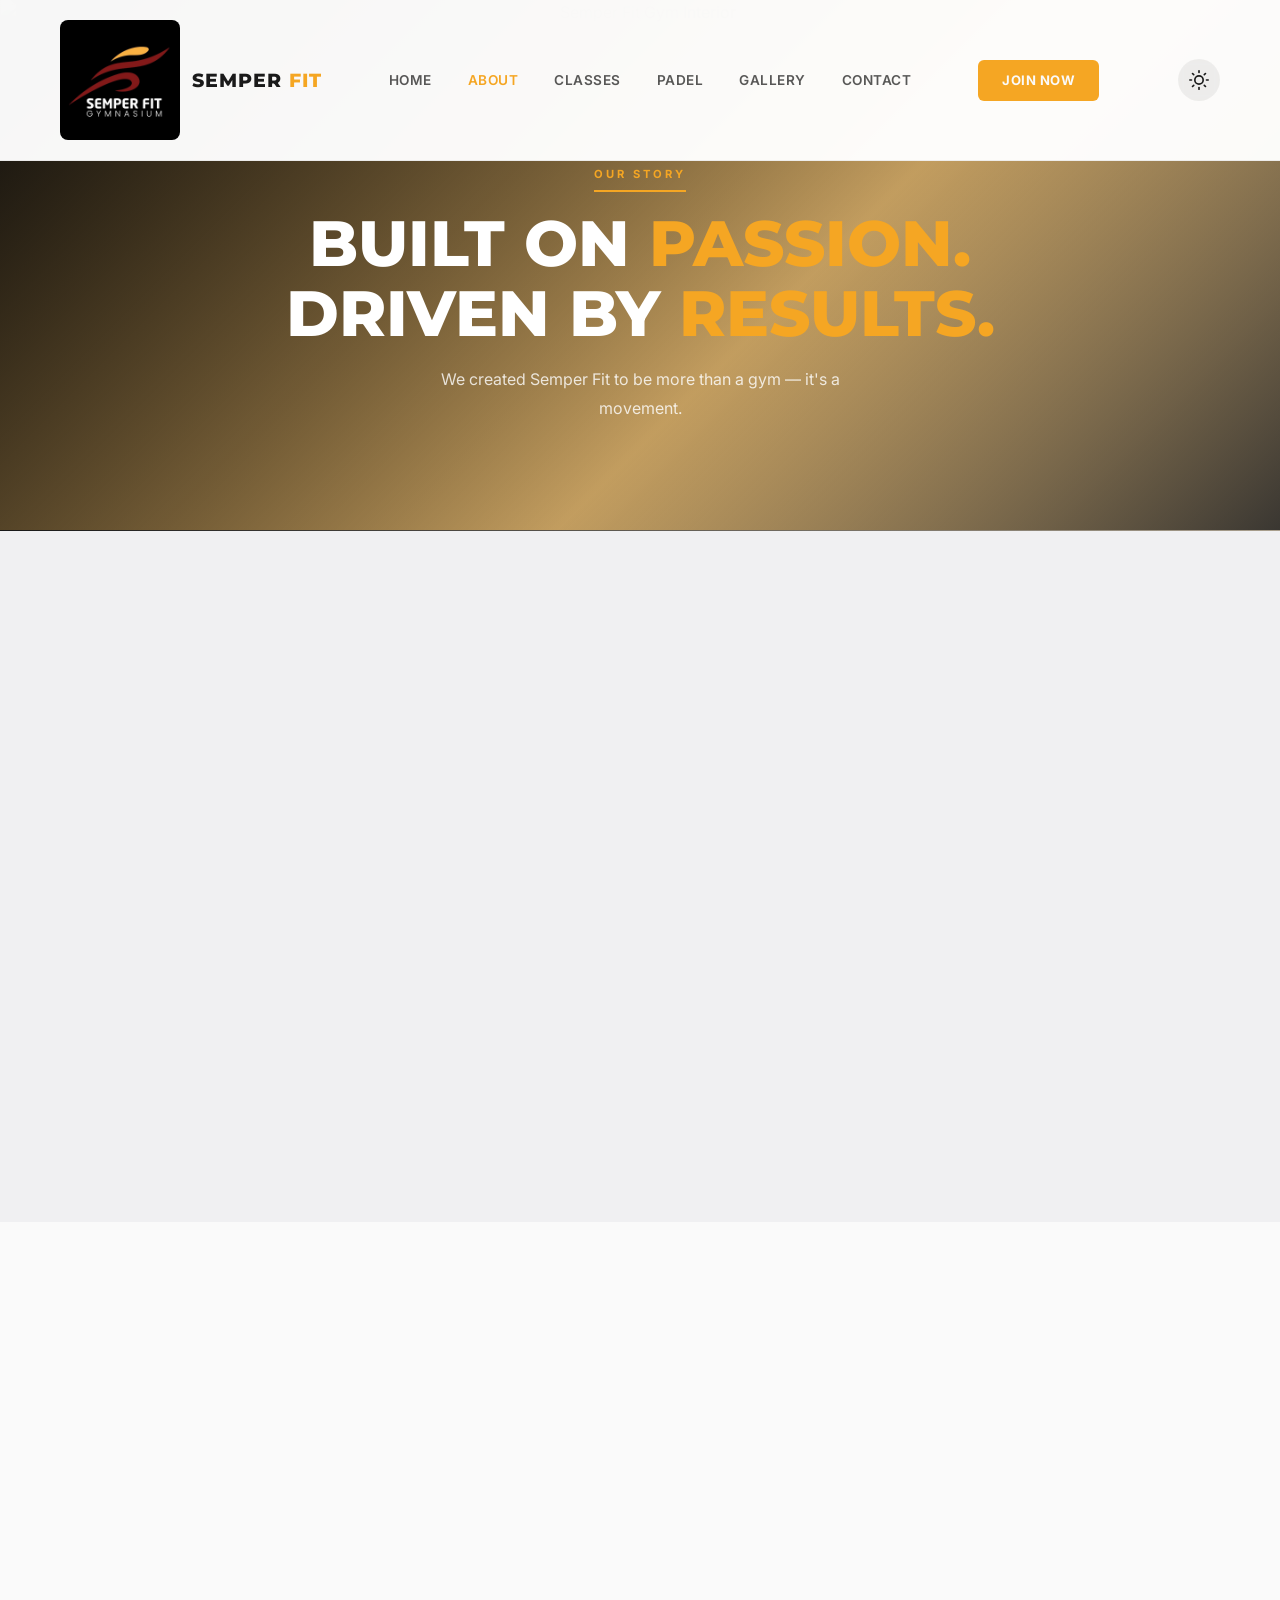
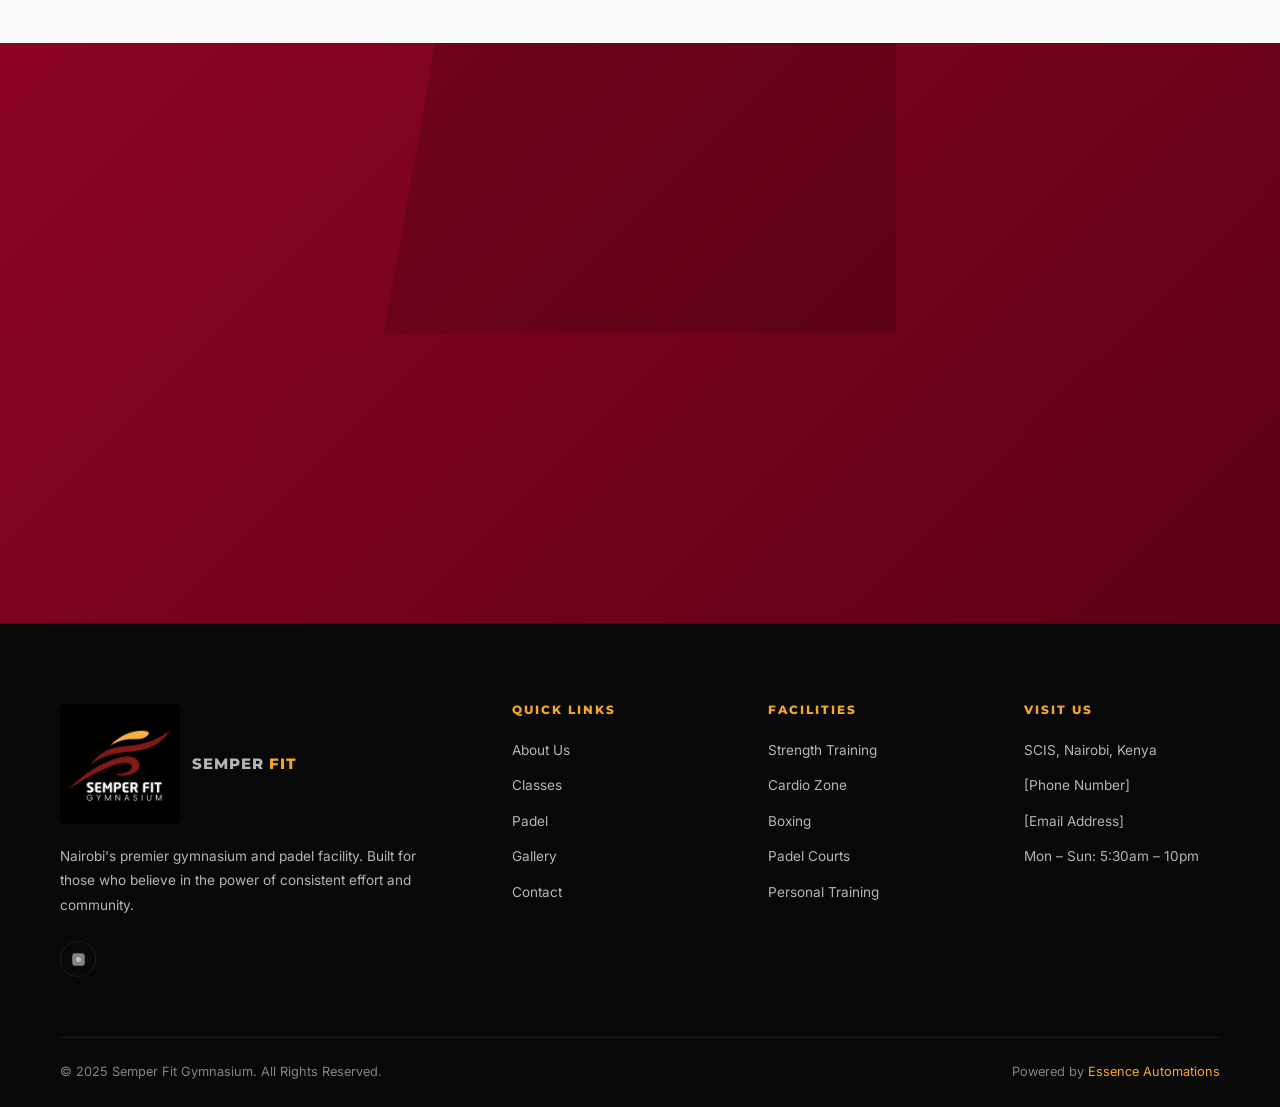
==== about.html @ e26a5216 "Move mobile theme toggle to nav header on all pages Toggle button is now next to the close button in" ====
<!DOCTYPE html>
<html lang="en">
<head>
<meta charset="UTF-8">
<meta name="viewport" content="width=device-width, initial-scale=1.0">
<title>About Us | Semper Fit Gymnasium — Our Story & Mission</title>
<meta name="description" content="Learn about Semper Fit Gymnasium — Nairobi's premier fitness facility at SCIS. Our story, mission, values, and the expert team behind your transformation.">
<meta name="keywords" content="Semper Fit about, gym Nairobi story, SCIS gymnasium, fitness mission Kenya, gym trainers Nairobi">
<link rel="canonical" href="https://semperfit.essenceautomations.com/about.html">
<meta property="og:type" content="website">
<meta property="og:url" content="https://semperfit.essenceautomations.com/about.html">
<meta property="og:title" content="About Semper Fit Gymnasium | Nairobi's Premier Fitness Facility">
<meta property="og:description" content="Our story, mission, and the passionate team behind Semper Fit — where Nairobi trains, grows, and transforms.">
<meta property="og:image" content="https://semperfit.essenceautomations.com/images/og-image.jpg">
<meta property="og:site_name" content="Semper Fit Gymnasium">
<meta property="og:locale" content="en_KE">
<meta name="twitter:card" content="summary_large_image">
<meta name="twitter:title" content="About Semper Fit Gymnasium | Nairobi">
<meta name="twitter:description" content="Our story, mission, and team behind Nairobi's premier gym and padel facility.">
<meta name="twitter:image" content="https://semperfit.essenceautomations.com/images/og-image.jpg">
<meta name="twitter:url" content="https://semperfit.essenceautomations.com/about.html">
<script type="application/ld+json">
{
  "@context": "https://schema.org",
  "@type": "SportsActivityLocation",
  "name": "Semper Fit Gymnasium",
  "description": "Premium gymnasium and padel facility at SCIS, Nairobi, Kenya.",
  "url": "https://semperfit.essenceautomations.com",
  "telephone": "[Contact Number]",
  "email": "[Contact Email]",
  "address": {
    "@type": "PostalAddress",
    "addressLocality": "Nairobi",
    "addressCountry": "KE"
  },
  "sameAs": ["https://www.instagram.com/semper_fit_gymnasium/"],
  "areaServed": {"@type": "City", "name": "Nairobi"},
  "image": "https://semperfit.essenceautomations.com/images/gym/gym_3.webp"
}
</script>
<link rel="preconnect" href="https://fonts.googleapis.com">
<link href="https://fonts.googleapis.com/css2?family=Montserrat:wght@400;600;700;800;900&family=Inter:wght@300;400;500;600&display=swap" rel="stylesheet">
<link rel="icon" type="image/x-icon" href="favicon.ico">
<link rel="icon" type="image/png" sizes="32x32" href="favicon.png">
<link rel="apple-touch-icon" href="apple-touch-icon.png">
<script>var t=localStorage.getItem('sf-theme')||'light';document.documentElement.setAttribute('data-theme',t);</script>
<link rel="stylesheet" href="styles.css">
</head>
<body>

<!-- NAVBAR -->
<nav class="navbar solid" id="navbar">
  <a href="index.html" class="nav-logo">
    <img src="images/logo.jpg" alt="Semper Fit Gymnasium Logo">
    <div class="nav-logo-text">SEMPER <span>FIT</span></div>
  </a>
  <ul class="nav-links">
    <li><a href="index.html">Home</a></li>
    <li><a href="about.html" class="active">About</a></li>
    <li><a href="classes.html">Classes</a></li>
    <li><a href="padel.html">Padel</a></li>
    <li><a href="gallery.html">Gallery</a></li>
    <li><a href="gallery.html#contact">Contact</a></li>
  </ul>
  <a href="gallery.html#contact" class="nav-cta">Join Now</a>
  <button class="theme-toggle" id="themeToggle" aria-label="Toggle light/dark mode">
    <svg class="icon-moon" viewBox="0 0 24 24" fill="none" stroke="currentColor" stroke-width="2" stroke-linecap="round" stroke-linejoin="round"><path d="M21 12.79A9 9 0 1 1 11.21 3 7 7 0 0 0 21 12.79z"/></svg>
    <svg class="icon-sun" viewBox="0 0 24 24" fill="none" stroke="currentColor" stroke-width="2" stroke-linecap="round" stroke-linejoin="round"><circle cx="12" cy="12" r="5"/><line x1="12" y1="1" x2="12" y2="3"/><line x1="12" y1="21" x2="12" y2="23"/><line x1="4.22" y1="4.22" x2="5.64" y2="5.64"/><line x1="18.36" y1="18.36" x2="19.78" y2="19.78"/><line x1="1" y1="12" x2="3" y2="12"/><line x1="21" y1="12" x2="23" y2="12"/><line x1="4.22" y1="19.78" x2="5.64" y2="18.36"/><line x1="18.36" y1="5.64" x2="19.78" y2="4.22"/></svg>
  </button>
  <div class="mobile-toggle" id="mobileToggle"><span></span><span></span><span></span></div>
</nav>
<div class="mobile-nav" id="mobileNav">
  <div class="mobile-nav-header">
    <div class="mobile-nav-logo">
      <img src="images/logo.jpg" alt="Semper Fit">
    </div>
    <div style="display:flex;align-items:center;gap:10px;">
      <button class="mobile-theme-toggle" id="mobileThemeToggle" aria-label="Toggle light/dark mode">
        <svg class="icon-moon" viewBox="0 0 24 24" fill="none" stroke="currentColor" stroke-width="2" stroke-linecap="round" stroke-linejoin="round"><path d="M21 12.79A9 9 0 1 1 11.21 3 7 7 0 0 0 21 12.79z"/></svg>
        <svg class="icon-sun" viewBox="0 0 24 24" fill="none" stroke="currentColor" stroke-width="2" stroke-linecap="round" stroke-linejoin="round"><circle cx="12" cy="12" r="5"/><line x1="12" y1="1" x2="12" y2="3"/><line x1="12" y1="21" x2="12" y2="23"/><line x1="4.22" y1="4.22" x2="5.64" y2="5.64"/><line x1="18.36" y1="18.36" x2="19.78" y2="19.78"/><line x1="1" y1="12" x2="3" y2="12"/><line x1="21" y1="12" x2="23" y2="12"/><line x1="4.22" y1="19.78" x2="5.64" y2="18.36"/><line x1="18.36" y1="5.64" x2="19.78" y2="4.22"/></svg>
      </button>
      <button class="mobile-nav-close" id="mobileClose" aria-label="Close menu">
        <svg viewBox="0 0 24 24" fill="none" stroke="currentColor" stroke-width="2.5" stroke-linecap="round"><line x1="18" y1="6" x2="6" y2="18"/><line x1="6" y1="6" x2="18" y2="18"/></svg>
      </button>
    </div>
  </div>
  <nav class="mobile-nav-links">
    <a href="index.html" class="mn-item mn-d1">Home</a>
    <a href="about.html" class="mn-item mn-d2">About</a>
    <a href="classes.html" class="mn-item mn-d3">Classes</a>
    <a href="padel.html" class="mn-item mn-d4">Padel</a>
    <a href="gallery.html" class="mn-item mn-d5">Gallery</a>
    <a href="gallery.html#contact" class="mn-item mn-d6">Contact</a>
  </nav>
  <div class="mobile-nav-footer">
    <a href="gallery.html#contact" class="mobile-nav-cta">Join Now</a>
    <a href="https://www.instagram.com/semper_fit_gymnasium/" target="_blank" class="mobile-nav-social" aria-label="Instagram">
      <svg viewBox="0 0 24 24" fill="none" stroke="currentColor" stroke-width="1.5"><rect x="2" y="2" width="20" height="20" rx="5" ry="5"/><path d="M16 11.37A4 4 0 1 1 12.63 8 4 4 0 0 1 16 11.37z"/><line x1="17.5" y1="6.5" x2="17.51" y2="6.5"/></svg>
    </a>
  </div>
</div>

<!-- PAGE HERO -->
<section class="page-hero">
  <div class="page-hero-bg">
    <img src="images/gym/gym_8.webp" alt="Semper Fit Gym Interior" loading="eager">
  </div>
  <div class="page-hero-overlay"></div>
  <div class="page-hero-content">
    <div class="page-hero-badge">Our Story</div>
    <h1>Built on <span>Passion.</span><br>Driven by <span>Results.</span></h1>
    <p>We created Semper Fit to be more than a gym — it's a movement.</p>
  </div>
</section>

<!-- ABOUT STORY -->
<section class="about-story-section">
  <div class="about-story-container">
    <div class="about-story-text reveal-left">
      <div class="section-tag">Who We Are</div>
      <h2>More Than a Gym.<br>A <span>Community.</span></h2>
      <p>Semper Fit Gymnasium was founded with a singular belief: that everyone deserves access to world-class fitness facilities and expert guidance. Nestled at SCIS in Nairobi, we've built a space where athletes, beginners, and everyone in between come to challenge themselves and grow.</p>
      <p>The name "Semper Fit" — always fit — reflects our core philosophy. Fitness isn't a destination; it's a lifelong commitment. We're here to make that journey as rewarding, effective, and enjoyable as possible.</p>
      <p>From state-of-the-art strength equipment to professional padel courts, every corner of our facility has been designed to elevate your performance and keep you coming back.</p>
    </div>
    <div class="about-story-images reveal-right">
      <div class="story-img-main">
        <img src="images/gym/gym_6.webp" alt="Gym training floor" loading="lazy">
      </div>
    </div>
  </div>
</section>

<!-- MISSION & VISION -->
<section class="mission-section">
  <div class="mission-container">
    <div class="mission-card reveal">
      <div class="mission-icon">
        <svg viewBox="0 0 24 24" fill="none" stroke="currentColor" stroke-width="2"><circle cx="12" cy="12" r="10"/><path d="M12 8v4l3 3"/></svg>
      </div>
      <h3>Our Mission</h3>
      <p>To provide an exceptional fitness experience that empowers every member to achieve their personal best — through world-class facilities, expert coaching, and an unbeatable community spirit.</p>
    </div>
    <div class="mission-card reveal" style="animation-delay:0.15s">
      <div class="mission-icon">
        <svg viewBox="0 0 24 24" fill="none" stroke="currentColor" stroke-width="2"><path d="M1 12s4-8 11-8 11 8 11 8-4 8-11 8-11-8-11-8z"/><circle cx="12" cy="12" r="3"/></svg>
      </div>
      <h3>Our Vision</h3>
      <p>To be Nairobi's most trusted fitness destination — a place where the pursuit of health, strength, and sport brings people together and transforms lives, one session at a time.</p>
    </div>
    <div class="mission-card reveal" style="animation-delay:0.3s">
      <div class="mission-icon">
        <svg viewBox="0 0 24 24" fill="none" stroke="currentColor" stroke-width="2"><path d="M17 21v-2a4 4 0 0 0-4-4H5a4 4 0 0 0-4 4v2"/><circle cx="9" cy="7" r="4"/><path d="M23 21v-2a4 4 0 0 0-3-3.87"/><path d="M16 3.13a4 4 0 0 1 0 7.75"/></svg>
      </div>
      <h3>Our Community</h3>
      <p>We believe fitness is better together. From group classes to padel tournaments, we foster a culture of encouragement, accountability, and celebration — because your wins are our wins.</p>
    </div>
  </div>
</section>

<!-- VALUES -->
<section class="about-values-section">
  <div class="values-inner">
    <div class="values-text reveal-left">
      <div class="section-tag">What We Stand For</div>
      <h2>Our <span>Values</span></h2>
      <div class="values-list">
        <div class="value-item">
          <div class="value-icon">
            <svg viewBox="0 0 24 24" fill="none" stroke="currentColor" stroke-width="2.5"><polyline points="20 6 9 17 4 12"/></svg>
          </div>
          <div class="value-content">
            <h4>Excellence in Everything</h4>
            <p>From equipment maintenance to coaching quality, we hold ourselves to the highest standard — always.</p>
          </div>
        </div>
        <div class="value-item">
          <div class="value-icon">
            <svg viewBox="0 0 24 24" fill="none" stroke="currentColor" stroke-width="2.5"><polyline points="20 6 9 17 4 12"/></svg>
          </div>
          <div class="value-content">
            <h4>Inclusive & Welcoming</h4>
            <p>Every body, every fitness level, every goal. Semper Fit is a space where you belong — no judgment, only growth.</p>
          </div>
        </div>
        <div class="value-item">
          <div class="value-icon">
            <svg viewBox="0 0 24 24" fill="none" stroke="currentColor" stroke-width="2.5"><polyline points="20 6 9 17 4 12"/></svg>
          </div>
          <div class="value-content">
            <h4>Results-Driven</h4>
            <p>We measure success by your progress. Our trainers are invested in your outcomes, not just your attendance.</p>
          </div>
        </div>
        <div class="value-item">
          <div class="value-icon">
            <svg viewBox="0 0 24 24" fill="none" stroke="currentColor" stroke-width="2.5"><polyline points="20 6 9 17 4 12"/></svg>
          </div>
          <div class="value-content">
            <h4>Innovation & Sport</h4>
            <p>Padel. Boxing. Strength. Cardio. We bring together the best of modern fitness and sport under one roof.</p>
          </div>
        </div>
      </div>
    </div>
    <div class="values-image reveal-right">
      <img src="images/gym/gym_11.webp" alt="Semper Fit training session" loading="lazy">
      <div class="values-img-overlay">
        <div class="values-badge">
          <svg viewBox="0 0 24 24" fill="none" stroke="currentColor" stroke-width="2"><path d="M12 22s8-4 8-10V5l-8-3-8 3v7c0 6 8 10 8 10z"/></svg>
          <div>
            <strong>Semper Fit</strong>
            <span>Always Fit. Always Ready.</span>
          </div>
        </div>
      </div>
    </div>
  </div>
</section>

<!-- FACILITY HIGHLIGHTS -->
<section class="facility-section">
  <div class="facility-inner">
    <div class="section-header reveal">
      <div class="section-tag">What We Offer</div>
      <h2>A World-Class <span>Facility</span></h2>
      <p>Every detail has been considered to give you the best training environment in Nairobi.</p>
    </div>
    <div class="facility-grid">
      <div class="facility-card reveal">
        <img src="images/gym/gym_12.webp" alt="Strength training area" loading="lazy">
        <div class="facility-card-info">
          <h3>Strength Zone</h3>
          <p>Free weights, cable machines, barbells, squat racks — everything you need to build power and muscle.</p>
        </div>
      </div>
      <div class="facility-card reveal" style="animation-delay:0.1s">
        <img src="images/gym/gym_13.webp" alt="Cardio equipment" loading="lazy">
        <div class="facility-card-info">
          <h3>Cardio Zone</h3>
          <p>Treadmills, rowing machines, bikes, and ellipticals for every pace and every goal.</p>
        </div>
      </div>
      <div class="facility-card reveal" style="animation-delay:0.2s">
        <img src="images/gym/gym_14.webp" alt="Padel court" loading="lazy">
        <div class="facility-card-info">
          <h3>Padel Courts</h3>
          <p>Two professional padel courts — book a session, take coaching, or join a tournament.</p>
        </div>
      </div>
      <div class="facility-card reveal" style="animation-delay:0.3s">
        <img src="images/gym/gym_15.webp" alt="Group class area" loading="lazy">
        <div class="facility-card-info">
          <h3>Group Studio</h3>
          <p>A dedicated studio for HIIT, boxing, yoga, and high-energy group fitness sessions.</p>
        </div>
      </div>
    </div>
  </div>
</section>

<!-- CTA -->
<section class="cta-section">
  <div class="cta-inner">
    <div class="cta-text reveal">
      <h2>Ready to Start Your <span>Journey?</span></h2>
      <p>Join hundreds of members already training at Semper Fit. Your first step starts here.</p>
      <div class="cta-btns">
        <a href="gallery.html#contact" class="btn-primary">Get in Touch</a>
        <a href="classes.html" class="btn-ghost">Explore Classes</a>
      </div>
    </div>
    <div class="cta-image reveal-right">
      <img src="images/gym/gym_16.webp" alt="Semper Fit member training" loading="lazy">
    </div>
  </div>
</section>

<!-- FOOTER -->
<footer class="footer">
  <div class="footer-grid">
    <div class="footer-col footer-brand">
      <div class="footer-logo">
        <img src="images/logo.jpg" alt="Semper Fit">
        <span>SEMPER <em>FIT</em></span>
      </div>
      <p class="footer-desc">Nairobi's premier gymnasium and padel facility. Built for those who believe in the power of consistent effort and community.</p>
      <div class="footer-social">
        <a href="https://www.instagram.com/semper_fit_gymnasium/" target="_blank" aria-label="Instagram">
          <svg viewBox="0 0 24 24"><path d="M16 11.37A4 4 0 1 1 12.63 8 4 4 0 0 1 16 11.37z"/><rect x="2" y="2" width="20" height="20" rx="5" ry="5"/><path d="M17.5 6.5h.01"/></svg>
        </a>
      </div>
    </div>
    <div class="footer-col">
      <h4>Quick Links</h4>
      <ul>
        <li><a href="about.html">About Us</a></li>
        <li><a href="classes.html">Classes</a></li>
        <li><a href="padel.html">Padel</a></li>
        <li><a href="gallery.html">Gallery</a></li>
        <li><a href="gallery.html#contact">Contact</a></li>
      </ul>
    </div>
    <div class="footer-col">
      <h4>Facilities</h4>
      <ul>
        <li><a href="classes.html">Strength Training</a></li>
        <li><a href="classes.html">Cardio Zone</a></li>
        <li><a href="classes.html">Boxing</a></li>
        <li><a href="padel.html">Padel Courts</a></li>
        <li><a href="classes.html">Personal Training</a></li>
      </ul>
    </div>
    <div class="footer-col">
      <h4>Visit Us</h4>
      <ul>
        <li><a href="#">SCIS, Nairobi, Kenya</a></li>
        <li><a href="tel:[number]">[Phone Number]</a></li>
        <li><a href="mailto:[email]">[Email Address]</a></li>
        <li><a href="#">Mon – Sun: 5:30am – 10pm</a></li>
      </ul>
    </div>
  </div>
  <div class="footer-bottom">
    <span>&copy; 2025 Semper Fit Gymnasium. All Rights Reserved.</span>
    <span>Powered by <a href="https://essenceautomations.com/websites" target="_blank" rel="noopener">Essence Automations</a></span>
  </div>
</footer>

<script>
// Theme toggle
(function(){
  const saved = localStorage.getItem('sf-theme');
  if (saved) document.documentElement.setAttribute('data-theme', saved);
  function toggle() {
    const current = document.documentElement.getAttribute('data-theme');
    const next = current === 'light' ? 'dark' : 'light';
    document.documentElement.setAttribute('data-theme', next);
    localStorage.setItem('sf-theme', next);
  }
  document.addEventListener('DOMContentLoaded', function(){
    var dt = document.getElementById('themeToggle');
    var mt = document.getElementById('mobileThemeToggle');
    if (dt) dt.addEventListener('click', toggle);
    if (mt) mt.addEventListener('click', toggle);
  });
})();

// Navbar scroll
const navbar = document.getElementById('navbar');
window.addEventListener('scroll', () => { navbar.classList.toggle('scrolled', window.scrollY > 60); });

// Mobile nav
document.getElementById('mobileToggle').addEventListener('click', () => document.getElementById('mobileNav').classList.add('open'));
document.getElementById('mobileClose').addEventListener('click', () => document.getElementById('mobileNav').classList.remove('open'));
document.querySelectorAll('.mobile-nav a').forEach(a => a.addEventListener('click', () => document.getElementById('mobileNav').classList.remove('open')));

// Stat counters (bi-directional, shake-proof)
function animateCounter(el, to, suffix, duration) {
  if (el._rafId) cancelAnimationFrame(el._rafId);
  el.textContent = to + suffix;
  el.style.minWidth = el.offsetWidth + 'px';
  let start = null;
  const step = (ts) => {
    if (!start) start = ts;
    const progress = Math.min((ts - start) / duration, 1);
    const eased = 1 - Math.pow(1 - progress, 3);
    el.textContent = Math.floor(to * eased) + suffix;
    if (progress < 1) { el._rafId = requestAnimationFrame(step); }
    else { el.textContent = to + suffix; el._rafId = null; }
  };
  el._rafId = requestAnimationFrame(step);
}
const statEls = document.querySelectorAll('[data-target]');
const statObs = new IntersectionObserver((entries) => {
  entries.forEach(e => {
    const el = e.target;
    const target = parseInt(el.dataset.target);
    const suffix = el.dataset.suffix || '';
    if (e.isIntersecting) animateCounter(el, target, suffix, 1600);
    else { if (el._rafId) cancelAnimationFrame(el._rafId); el.textContent = '0' + suffix; }
  });
}, { threshold: 0.5 });
statEls.forEach(el => statObs.observe(el));

// Reveal animations
const revealEls = document.querySelectorAll('.reveal, .reveal-left, .reveal-right');
const revealObs = new IntersectionObserver((entries) => {
  entries.forEach(e => {
    if (e.isIntersecting) { e.target.classList.add('active'); revealObs.unobserve(e.target); }
  });
}, { threshold: 0.05 });
revealEls.forEach(el => revealObs.observe(el));


// Lazy image shimmer
document.querySelectorAll('img[loading="lazy"]').forEach(img => {
  if (img.complete) img.classList.add('loaded');
  else img.addEventListener('load', () => img.classList.add('loaded'));
});

// Back to top
const btt = document.createElement('button');
btt.innerHTML = '&#8593;'; btt.setAttribute('aria-label', 'Back to top');
Object.assign(btt.style, { position:'fixed',bottom:'30px',left:'30px',width:'46px',height:'46px',borderRadius:'50%',background:'var(--amber)',color:'var(--black)',border:'none',fontSize:'1.3rem',cursor:'pointer',opacity:'0',transition:
---- styles.css ----
﻿/* ===================================================
   SEMPER FIT GYMNASIUM — STYLESHEET
   Brand: Black #0A0A0A | Crimson #c49a0a | Amber #8d0422
=================================================== */

:root {
  --black:   #0A0A0A;
  --dark:    #111111;
  --card:    #181818;
  --crimson: #8d0422;
  --crimson-light: #b5062e;
  --amber: #F5A623;
  --amber-light: #F8BA55;
  --white:   #FFFFFF;
  --gray:    #999999;
  --border:  rgba(255,255,255,0.08);
}

*, *::before, *::after { box-sizing: border-box; margin: 0; padding: 0; }
html { scroll-behavior: smooth; overflow-x: hidden; }
body {
  font-family: 'Inter', 'Open Sans', sans-serif;
  background: var(--black); color: var(--white);
  overflow-x: hidden; line-height: 1.6;
}
img { display: block; max-width: 100%; }
a { text-decoration: none; color: inherit; }
ul { list-style: none; }

h1, h2, h3, h4 {
  font-family: 'Montserrat', 'Poppins', sans-serif;
  font-weight: 800; line-height: 1.1;
}

/* ===== NAVBAR ===== */
.navbar {
  position: fixed; top: 0; left: 0; right: 0; z-index: 1000;
  display: flex; align-items: center; justify-content: space-between;
  padding: 20px 60px; transition: all 0.4s ease;
}
.navbar.scrolled {
  background: rgba(10,10,10,0.97); padding: 14px 60px;
  border-bottom: 1px solid var(--border); backdrop-filter: blur(10px);
}
.navbar.solid { background: rgba(10,10,10,0.97); border-bottom: 1px solid var(--border); }
.nav-logo { display: flex; align-items: center; gap: 12px; }
.nav-logo img { height: 120px; width: 120px; object-fit: contain; border-radius: 8px; }
.nav-logo-text {
  font-family: 'Montserrat', sans-serif;
  font-weight: 800; font-size: 1.2rem; letter-spacing: 1px; color: var(--white);
}
.nav-logo-text span { color: var(--amber); }
.nav-links { display: flex; align-items: center; gap: 36px; }
.nav-links a {
  font-size: 0.85rem; font-weight: 600; letter-spacing: 0.5px;
  color: rgba(255,255,255,0.8); transition: color 0.3s; text-transform: uppercase;
}
.nav-links a:hover, .nav-links a.active { color: var(--amber); }
.nav-cta {
  background: var(--amber); color: var(--black);
  padding: 10px 24px; border-radius: 6px;
  font-size: 0.82rem; font-weight: 700; letter-spacing: 0.5px; text-transform: uppercase;
  transition: all 0.3s ease;
}
.nav-cta:hover { background: var(--amber-light); transform: translateY(-2px); }
.mobile-toggle { display: none; flex-direction: column; gap: 5px; cursor: pointer; z-index: 1001; position: relative; }
.mobile-toggle span { display: block; width: 26px; height: 2px; background: var(--white); transition: all 0.3s; }
.mobile-nav {
  display: none; position: fixed; inset: 0; z-index: 1002;
  background: #080808;
  flex-direction: column;
  padding: 0 32px 40px;
  overflow-y: auto;
}
.mobile-nav::before {
  content: '';
  position: absolute; top: 0; left: 0; right: 0; height: 220px;
  background: linear-gradient(180deg, rgba(245,166,35,0.18) 0%, transparent 100%);
  pointer-events: none;
}
.mobile-nav.open { display: flex; }

/* Header row */
.mobile-nav-header {
  display: flex; align-items: center; justify-content: space-between;
  padding: 24px 0 32px; border-bottom: 1px solid rgba(255,255,255,0.08);
  margin-bottom: 12px;
}
.mobile-nav-logo {
  display: flex; align-items: center; gap: 10px;
}
.mobile-nav-logo img {
  height: 48px; width: 48px; object-fit: contain; border-radius: 6px;
}
.mobile-nav-logo span {
  font-family: 'Montserrat', sans-serif; font-weight: 800;
  font-size: 1.05rem; letter-spacing: 1px; color: var(--white);
}
.mobile-nav-logo span em { color: var(--amber); font-style: normal; }

.mobile-nav-close {
  width: 40px; height: 40px;
  background: rgba(255,255,255,0.06);
  border: 1px solid rgba(255,255,255,0.12);
  border-radius: 50%;
  display: flex; align-items: center; justify-content: center;
  color: var(--white); cursor: pointer;
  transition: background 0.2s, border-color 0.2s;
}
.mobile-nav-close:hover { background: rgba(141,4,34,0.15); border-color: var(--amber); color: var(--amber); }
.mobile-nav-close svg { width: 18px; height: 18px; }

/* Nav links */
.mobile-nav-links {
  display: flex; flex-direction: column;
  flex: 1; justify-content: center;
  gap: 4px; padding: 16px 0;
}
.mn-item {
  font-family: 'Montserrat', sans-serif; font-size: 1.1rem;
  font-weight: 800; text-transform: uppercase; color: rgba(255,255,255,0.85);
  letter-spacing: 1px; padding: 14px 0;
  border-bottom: 1px solid rgba(255,255,255,0.06);
  display: flex; align-items: center; gap: 16px;
  transition: color 0.2s, padding-left 0.2s;
  position: relative;
}
.mn-item::before {
  content: '';
  display: block; width: 0; height: 2px;
  background: var(--amber); flex-shrink: 0;
  transition: width 0.25s ease;
}
.mn-item:hover { color: var(--white); padding-left: 4px; }
.mn-item:hover::before { width: 20px; }
.mn-item:last-child { border-bottom: none; }

/* Stagger animations */
.mobile-nav.open .mn-item {
  animation: mnSlideIn 0.35s ease forwards;
  opacity: 0; transform: translateX(-20px);
}
.mobile-nav.open .mn-d1 { animation-delay: 0.05s; }
.mobile-nav.open .mn-d2 { animation-delay: 0.10s; }
.mobile-nav.open .mn-d3 { animation-delay: 0.15s; }
.mobile-nav.open .mn-d4 { animation-delay: 0.20s; }
.mobile-nav.open .mn-d5 { animation-delay: 0.25s; }
.mobile-nav.open .mn-d6 { animation-delay: 0.30s; }
@keyframes mnSlideIn {
  to { opacity: 1; transform: translateX(0); }
}

/* Footer: CTA + social */
.mobile-nav-footer {
  display: flex; align-items: center; gap: 16px;
  padding-top: 32px; border-top: 1px solid rgba(255,255,255,0.08);
}
.mobile-nav-cta {
  flex: 1; text-align: center;
  background: var(--amber); color: var(--black);
  font-family: 'Montserrat', sans-serif; font-weight: 800;
  font-size: 0.85rem; letter-spacing: 1.5px; text-transform: uppercase;
  padding: 14px 24px; border-radius: 6px;
  transition: background 0.2s;
}
.mobile-nav-cta:hover { background: var(--amber-light); }
.mobile-nav-social {
  width: 46px; height: 46px; flex-shrink: 0;
  border: 1px solid rgba(255,255,255,0.15); border-radius: 50%;
  display: flex; align-items: center; justify-content: center;
  color: var(--gray); transition: border-color 0.2s, color 0.2s;
}
.mobile-nav-social:hover { border-color: var(--amber); color: var(--amber); }
.mobile-nav-social svg { width: 18px; height: 18px; }

/* ===== HERO ===== */
.hero {
  position: relative; height: 100vh; min-height: 620px;
  display: flex; align-items: center; justify-content: center; overflow: hidden;
}
.hero-bg { position: absolute; inset: 0; }
.hero-bg img { width: 100%; height: 100%; object-fit: cover; object-position: center; }
.hero-overlay {
  position: absolute; inset: 0;
  background: linear-gradient(135deg, rgba(10,10,10,0.85) 0%, rgba(245,166,35,0.3) 60%, rgba(10,10,10,0.7) 100%);
}
.hero-content { position: relative; z-index: 2; padding: 0 60px; max-width: 820px; text-align: center !important; margin-left: auto; margin-right: auto; }
.hero-badge {
  display: inline-flex; align-items: center; gap: 8px;
  background: rgba(141,4,34,0.12); border: 1px solid rgba(141,4,34,0.4);
  color: var(--amber); font-size: 0.75rem; font-weight: 700;
  letter-spacing: 2px; text-transform: uppercase;
  padding: 6px 16px; border-radius: 100px; margin-bottom: 28px;
}
.hero h1 {
  font-size: clamp(2.8rem, 6vw, 5.5rem); margin-bottom: 24px;
  text-transform: uppercase; letter-spacing: -1px;
}
.hero h1 span { color: var(--amber); }
.hero p { font-size: 1.05rem; color: rgba(255,255,255,0.8); max-width: 520px; line-height: 1.8; margin-bottom: 40px; margin-left: auto; margin-right: auto; }
.hero-btns { display: flex; gap: 16px; flex-wrap: wrap; justify-content: center; }
.btn-primary {
  background: var(--amber); color: var(--black);
  padding: 14px 36px; border-radius: 8px;
  font-weight: 700; font-size: 0.88rem; letter-spacing: 0.5px;
  text-transform: uppercase; transition: all 0.3s ease; display: inline-block;
}
.btn-primary:hover { background: var(--amber-light); transform: translateY(-3px); box-shadow: 0 8px 24px rgba(141,4,34,0.35); }
.btn-secondary {
  border: 2px solid rgba(255,255,255,0.35); color: var(--white);
  padding: 14px 36px; border-radius: 8px;
  font-weight: 700; font-size: 0.88rem; letter-spacing: 0.5px;
  text-transform: uppercase; transition: all 0.3s ease; display: inline-block;
}
.btn-secondary:hover { border-color: var(--amber); color: var(--amber); transform: translateY(-3px); }
.hero-scroll {
  position: absolute; bottom: 36px; left: 50%; transform: translateX(-50%);
  display: flex; flex-direction: column; align-items: center; gap: 8px;
  color: rgba(255,255,255,0.45); font-size: 0.68rem; letter-spacing: 2px;
  text-transform: uppercase; z-index: 2;
  animation: scrollPulse 2s ease-in-out infinite;
}
@keyframes scrollPulse { 0%,100% { opacity: 0.4; transform: translateX(-50%) translateY(0); } 50% { opacity: 1; transform: translateX(-50%) translateY(6px); } }

/* ===== SECTION COMMON ===== */
.section-label {
  font-size: 0.72rem; font-weight: 700; letter-spacing: 3px;
  text-transform: uppercase; color: var(--amber); margin-bottom: 12px;
}
.section-title { font-size: clamp(1.8rem, 3.5vw, 2.8rem); text-transform: uppercase; letter-spacing: -0.5px; margin-bottom: 16px; }
.section-title span { color: var(--amber); }
.section-line { width: 48px; height: 3px; background: linear-gradient(90deg, var(--amber), var(--crimson)); margin-bottom: 20px; }
.section-subtitle { color: var(--gray); font-size: 0.97rem; line-height: 1.8; max-width: 600px; }
.section-header { text-align: center; }
.section-header .section-line { margin: 0 auto 20px; }
.section-header .section-subtitle { margin: 0 auto; }


/* ===== ABOUT SNIPPET ===== */
.about-snippet {
  display: grid; grid-template-columns: 1fr 1fr;
  gap: 80px; align-items: center; padding: 120px 60px;
  background: var(--dark);
}
.about-img { border-radius: 16px; overflow: hidden; height: 520px; position: relative; }
.about-img img { width: 100%; height: 100%; object-fit: cover; }
.about-img-badge {
  position: absolute; bottom: 24px; left: 24px; right: 24px;
  background: rgba(10,10,10,0.92); backdrop-filter: blur(10px);
  border: 1px solid var(--border); border-radius: 10px;
  padding: 16px 20px; display: flex; align-items: center; gap: 14px;
}
.about-img-badge svg { width: 28px; height: 28px; stroke: var(--amber); fill: none; stroke-width: 2; flex-shrink: 0; }
.about-img-badge h4 { font-size: 0.88rem; margin-bottom: 2px; }
.about-img-badge p { font-size: 0.78rem; color: var(--gray); }
.about-features { margin-top: 32px; display: flex; flex-direction: column; gap: 14px; }
.about-feature {
  display: flex; align-items: flex-start; gap: 14px;
  padding: 16px 20px; background: var(--card);
  border-radius: 10px; border-left: 3px solid var(--amber);
  transition: transform 0.25s ease, box-shadow 0.25s ease, background 0.25s ease;
  cursor: default;
}
.about-feature:hover {
  transform: translateX(6px);
  background: var(--dark);
  box-shadow: 0 6px 24px rgba(0,0,0,0.35), -3px 0 0 var(--amber);
}
.about-feature:hover .about-feature-icon {
  background: rgba(245,166,35,0.18);
  transition: background 0.25s ease;
}
.about-feature-icon {
  width: 34px; height: 34px; flex-shrink: 0;
  background: rgba(141,4,34,0.12); border-radius: 8px;
  display: flex; align-items: center; justify-content: center;
}
.about-feature-icon svg { width: 16px; height: 16px; stroke: var(--amber); fill: none; stroke-width: 2; }
.about-feature h4 { font-size: 0.88rem; margin-bottom: 3px; }
.about-feature p { font-size: 0.8rem; color: var(--gray); }

/* ===== PADEL HIGHLIGHT ===== */
.padel-section {
  position: relative; padding: 120px 60px;
  overflow: hidden; background: var(--black);
}
.padel-section::before {
  content: 'PADEL'; position: absolute;
  top: 50%; left: 50%; transform: translate(-50%, -50%);
  font-family: 'Montserrat', sans-serif;
  font-size: 18vw; font-weight: 900; text-transform: uppercase;
  color: rgba(245,166,35,0.07); letter-spacing: -5px;
  pointer-events: none; white-space: nowrap;
}
.padel-inner { display: grid; grid-template-columns: 1fr 1fr; gap: 80px; align-items: center; position: relative; z-index: 1; }
.padel-badge {
  display: inline-flex; align-items: center; gap: 8px;
  background: var(--crimson); color: var(--white);
  font-size: 0.72rem; font-weight: 700; letter-spacing: 2px;
  text-transform: uppercase; padding: 6px 16px; border-radius: 100px; margin-bottom: 28px;
}
.padel-features { display: grid; grid-template-columns: 1fr 1fr; gap: 14px; margin-top: 36px; }
.padel-feat-card {
  background: var(--card); border: 1px solid var(--border);
  border-radius: 12px; padding: 22px 18px; border-top: 3px solid var(--crimson);
  transition: border-color 0.3s, transform 0.3s;
}
.padel-feat-card:hover { border-top-color: var(--amber); transform: translateY(-4px); }
.padel-feat-card svg { width: 24px; height: 24px; stroke: var(--amber); fill: none; stroke-width: 2; margin-bottom: 12px; }
.padel-feat-card h4 { font-size: 0.88rem; margin-bottom: 6px; }
.padel-feat-card p { font-size: 0.8rem; color: var(--gray); }
.padel-visual { position: relative; border-radius: 20px; overflow: hidden; height: 520px; }
.padel-visual img { width: 100%; height: 100%; object-fit: cover; }
.padel-visual-overlay {
  position: absolute; inset: 0;
  background: linear-gradient(to top, rgba(245,166,35,0.75) 0%, transparent 55%);
}
.padel-visual-cta {
  position: absolute; bottom: 30px; left: 30px; right: 30px;
  background: rgba(10,10,10,0.92); backdrop-filter: blur(10px);
  border: 1px solid var(--border); border-radius: 12px; padding: 20px 24px;
  display: flex; align-items: center; justify-content: space-between; gap: 16px;
}
.padel-visual-cta h4 { font-size: 0.95rem; margin-bottom: 4px; }
.padel-visual-cta p { font-size: 0.78rem; color: var(--gray); }

/* ===== SERVICES ===== */
.services-section { padding: 120px 60px; background: var(--dark); }
.services-grid { display: grid; grid-template-columns: repeat(3, 1fr); gap: 24px; max-width: 1200px; margin: 60px auto 0; }
.service-card {
  background: var(--card); border: 1px solid var(--border);
  border-radius: 14px; padding: 40px 32px;
  transition: all 0.4s ease; position: relative; overflow: hidden;
}
.service-card::before {
  content: ''; position: absolute; top: 0; left: 0; right: 0; height: 3px;
  background: linear-gradient(90deg, var(--crimson), var(--amber));
  transform: scaleX(0); transform-origin: left; transition: transform 0.4s;
}
.service-card:hover { transform: translateY(-6px); border-color: rgba(141,4,34,0.2); }
.service-card:hover::before { transform: scaleX(1); }
.service-icon {
  width: 62px; height: 62px; border-radius: 14px;
  background: rgba(245,166,35,0.18); border: 1px solid rgba(245,166,35,0.3);
  display: flex; align-items: center; justify-content: center; margin-bottom: 24px;
}
.service-icon svg { width: 26px; height: 26px; stroke: var(--amber); fill: none; stroke-width: 2; }
.service-card h3 { font-size: 1.1rem; margin-bottom: 12px; text-transform: uppercase; letter-spacing: 0.5px; }
.service-card p { font-size: 0.85rem; color: var(--gray); line-height: 1.8; }

/* ===== GALLERY PREVIEW ===== */
.gallery-preview { padding: 120px 60px; background: var(--black); }
.preview-grid {
  display: grid; grid-template-columns: repeat(4, 1fr); gap: 10px;
  max-width: 1300px; margin: 60px auto 0;
}
.preview-item {
  position: relative; overflow: hidden; border-radius: 10px;
  cursor: pointer; height: 220px;
  transition: transform 0.4s;
}
.preview-item.tall { grid-row: span 2; height: 450px; }
.preview-item img { width: 100%; height: 100%; object-fit: cover; transition: transform 0.5s; }
.preview-item:hover { transform: translateY(-4px); }
.preview-item:hover img { transform: scale(1.06); }
.preview-item::after {
  content: ''; position: absolute; inset: 0;
  background: linear-gradient(to top, rgba(245,166,35,0.6) 0%, transparent 60%);
  opacity: 0; transition: opacity 0.3s;
}
.preview-item:hover::after { opacity: 1; }
.preview-cta { text-align: center; margin-top: 48px; }

/* ===== CTA ===== */
.cta-section {
  background: linear-gradient(135deg, var(--crimson) 0%, #5c0117 100%);
  padding: 100px 60px; text-align: center; position: relative; overflow: hidden;
}
.cta-section::before {
  content: 'JOIN'; position: absolute; top: 50%; left: 50%; transform: translate(-50%, -50%);
  font-family: 'Montserrat', sans-serif; font-size: 20vw; font-weight: 900;
  color: rgba(255,255,255,0.04); pointer-events: none;
}
.cta-section h2 { font-size: clamp(2rem, 4vw, 3.5rem); text-transform: uppercase; margin-bottom: 20px; position: relative; z-index: 1; }
.cta-section h2 span { color: var(--amber); }
.cta-section p { font-size: 1rem; color: rgba(255,255,255,0.85); max-width: 540px; margin: 0 auto 40px; line-height: 1.8; position: relative; z-index: 1; }
.cta-btns { display: flex; gap: 16px; justify-content: center; flex-wrap: wrap; position: relative; z-index: 1; }
.btn-light { background: var(--white); color: var(--crimson); padding: 14px 36px; border-radius: 8px; font-weight: 700; font-size: 0.88rem; letter-spacing: 0.5px; text-transform: uppercase; transition: all 0.3s; display: inline-block; }
.btn-light:hover { background: var(--amber); color: var(--black); transform: translateY(-3px); }
.btn-outline-white { border: 2px solid rgba(255,255,255,0.45); color: var(--white); padding: 14px 36px; border-radius: 8px; font-weight: 700; font-size: 0.88rem; letter-spacing: 0.5px; text-transform: uppercase; transition: all 0.3s; display: inline-block; }
.btn-outline-white:hover { border-color: var(--amber); color: var(--amber); transform: translateY(-3px); }

/* ===== FOOTER ===== */
footer { background: #080808; padding: 80px 60px 0; border-top: 1px solid var(--border); }
.footer-grid { display: grid; grid-template-columns: 2fr 1fr 1fr 1fr; gap: 60px; margin-bottom: 60px; }
.footer-brand-logo { display: flex; align-items: center; gap: 12px; margin-bottom: 20px; }
.footer-brand-logo img { height: 90px; width: 90px; object-fit: contain; border-radius: 6px; }
.footer-brand-logo span { font-family: 'Montserrat', sans-serif; font-weight: 800; font-size: 0.95rem; letter-spacing: 1px; }
.footer-brand-logo span em { color: var(--amber); font-style: normal; }
.footer-desc { color: var(--gray); font-size: 0.85rem; line-height: 1.8; margin-bottom: 24px; }
.footer-social { display: flex; gap: 10px; }
.footer-social a { width: 36px; height: 36px; border-radius: 50%; border: 1px solid var(--border); display: flex; align-items: center; justify-content: center; color: var(--gray); transition: all 0.3s; }
.footer-social a:hover { border-color: var(--amber); color: var(--amber); }
.footer-social svg { width: 15px; height: 15px; fill: currentColor; }
.footer-col h4 { font-size: 0.72rem; letter-spacing: 2px; text-transform: uppercase; color: var(--amber); margin-bottom: 20px; }
.footer-col ul { display: flex; flex-direction: column; gap: 10px; }
.footer-col ul a { font-size: 0.85rem; color: var(--gray); transition: color 0.3s; }
.footer-col ul a:hover { color: var(--white); }
.footer-bottom { border-top: 1px solid var(--border); padding: 24px 0; display: flex; justify-content: space-between; align-items: center; font-size: 0.8rem; color: var(--gray); }
.footer-bottom a { color: var(--amber); }

/* ===== PAGE HERO ===== */
.page-hero {
  padding: 160px 60px 80px;
  background: linear-gradient(135deg, var(--dark) 0%, rgba(245,166,35,0.12) 100%);
  text-align: center; border-bottom: 1px solid var(--border);
}
.page-hero h1 { font-size: clamp(2.2rem, 5vw, 3.8rem); text-transform: uppercase; margin-bottom: 16px; }
.page-hero h1 span { color: var(--amber); }
.page-hero p { font-size: 0.97rem; color: var(--gray); max-width: 560px; margin: 0 auto; line-height: 1.8; }

/* ===== ABOUT PAGE ===== */
.about-story-section { display: grid; grid-template-columns: 1fr 1fr; gap: 80px; align-items: center; padding: 100px 60px; background: var(--dark); }
.about-story-img { border-radius: 16px; overflow: hidden; height: 520px; }
.about-story-img img { width: 100%; height: 100%; object-fit: cover; }
.about-values-section { padding: 100px 60px; background: var(--black); }
.values-grid { display: grid; grid-template-columns: repeat(3, 1fr); gap: 24px; margin-top: 60px; }
.value-card { background: var(--card); border: 1px solid var(--border); border-radius: 14px; padding: 40px 32px; text-align: center; }
.value-num { font-family: 'Montserrat', sans-serif; font-size: 3rem; font-weight: 900; color: var(--crimson); opacity: 0.25; line-height: 1; margin-bottom: 16px; }
.value-card h3 { font-size: 1rem; text-transform: uppercase; letter-spacing: 0.5px; margin-bottom: 12px; }
.value-card p { font-size: 0.85rem; color: var(--gray); line-height: 1.8; }

/* ===== CLASSES PAGE ===== */
.classes-section { padding: 100px 60px; background: var(--dark); }
.classes-grid { display: grid; grid-template-columns: repeat(3, 1fr); gap: 24px; margin-top: 60px; }
.class-card { background: var(--card); border: 1px solid var(--border); border-radius: 14px; overflow: hidden; transition: transform 0.4s, box-shadow 0.4s; }
.class-card:hover { transform: translateY(-6px); box-shadow: 0 20px 50px rgba(245,166,35,0.25); }
.class-card-img { height: 200px; overflow: hidden; }
.class-card-img img { width: 100%; height: 100%; object-fit: cover; object-position: center top; transition: transform 0.5s; }
.class-card:hover .class-card-img img { transform: scale(1.07); }
.class-card-body { padding: 26px 22px; }
.class-tag { display: inline-block; background: rgba(245,166,35,0.2); border: 1px solid rgba(245,166,35,0.4); color: var(--amber); font-size: 0.68rem; font-weight: 700; letter-spacing: 1.5px; text-transform: uppercase; padding: 4px 12px; border-radius: 100px; margin-bottom: 12px; }
.class-card-body h3 { font-size: 1.05rem; text-transform: uppercase; letter-spacing: 0.5px; margin-bottom: 10px; }
.class-card-body p { font-size: 0.83rem; color: var(--gray); line-height: 1.8; }

/* ===== PADEL PAGE SECTION ===== */
.padel-page { padding: 100px 60px; background: var(--black); }
.padel-banner {
  background: linear-gradient(135deg, var(--crimson) 0%, #5c0117 100%);
  border-radius: 20px; padding: 70px 60px;
  display: grid; grid-template-columns: 1fr 1fr; gap: 60px; align-items: center;
  margin-bottom: 80px; position: relative; overflow: hidden;
}
.padel-banner::before {
  content: 'PADEL'; position: absolute; top: 50%; right: -40px; transform: translateY(-50%);
  font-family: 'Montserrat', sans-serif; font-size: 11rem; font-weight: 900;
  color: rgba(255,255,255,0.05); pointer-events: none; line-height: 1;
}
.padel-banner h2 { font-size: clamp(1.8rem, 3vw, 2.8rem); text-transform: uppercase; margin-bottom: 20px; }
.padel-banner h2 span { color: var(--amber); }
.padel-banner p { color: rgba(255,255,255,0.85); font-size: 0.97rem; line-height: 1.8; margin-bottom: 30px; }
.padel-banner-img { border-radius: 14px; overflow: hidden; height: 340px; }
.padel-banner-img img { width: 100%; height: 100%; object-fit: cover; }
.padel-cards-grid { display: grid; grid-template-columns: repeat(3, 1fr); gap: 24px; }
.padel-card { background: var(--card); border: 1px solid var(--border); border-radius: 14px; padding: 32px 26px; border-top: 3px solid var(--crimson); transition: all 0.3s; }
.padel-card:hover { border-top-color: var(--amber); transform: translateY(-4px); }
.padel-card svg { width: 30px; height: 30px; stroke: var(--amber); fill: none; stroke-width: 2; margin-bottom: 16px; }
.padel-card h3 { font-size: 0.98rem; text-transform: uppercase; letter-spacing: 0.5px; margin-bottom: 10px; }
.padel-card p { font-size: 0.83rem; color: var(--gray); line-height: 1.8; }

/* ===== GALLERY PAGE ===== */
.gallery-page-section { padding: 80px 60px; background: var(--dark); }
.gallery-grid-full {
  display: grid; grid-template-columns: repeat(4, 1fr);
  gap: 10px; max-width: 1300px; margin: 0 auto;
}
.gallery-item { position: relative; overflow: hidden; border-radius: 10px; cursor: pointer; height: 240px; transition: transform 0.4s; }
.gallery-item:hover { transform: translateY(-4px); }
.gallery-item img { width: 100%; height: 100%; object-fit: cover; transition: transform 0.5s; }
.gallery-item:hover img { transform: scale(1.06); }
.gallery-overlay { position: absolute; inset: 0; background: linear-gradient(to top, rgba(10,10,10,0.85) 0%, transparent 55%); display: flex; align-items: flex-end; padding: 18px; opacity: 0; transition: opacity 0.3s; }
.gallery-item:hover .gallery-overlay { opacity: 1; }
.gallery-overlay h5 { font-size: 0.82rem; font-weight: 700; }

/* ===== CONTACT ===== */
.contact-section { padding: 100px 60px; background: var(--black); display: grid; grid-template-columns: 1fr 1fr; gap: 80px; align-items: start; }
.contact-info h2 { font-size: 2rem; text-transform: uppercase; margin-bottom: 20px; }
.contact-info h2 span { color: var(--amber); }
.contact-info p { color: var(--gray); line-height: 1.8; margin-bottom: 40px; }
.contact-details { display: flex; flex-direction: column; gap: 20px; }
.contact-item { display: flex; align-items: flex-start; gap: 16px; }
.contact-icon { width: 44px; height: 44px; flex-shrink: 0; background: rgba(245,166,35,0.18); border-radius: 10px; display: flex; align-items: center; justify-content: center; }
.contact-icon svg { width: 20px; height: 20px; stroke: var(--amber); fill: none; stroke-width: 2; }
.contact-item h4 { font-size: 0.75rem; letter-spacing: 1px; text-transform: uppercase; color: var(--gray); margin-bottom: 4px; }
.contact-item p, .contact-item a { font-size: 0.92rem; color: var(--white); transition: color 0.3s; }
.contact-item a:hover { color: var(--amber); }
.contact-form-wrap { background: var(--card); border: 1px solid var(--border); border-radius: 16px; padding: 44px 36px; }
.contact-form-wrap h3 { font-size: 1.2rem; text-transform: uppercase; margin-bottom: 30px; }
.form-group { margin-bottom: 18px; }
.form-group label { display: block; font-size: 0.72rem; font-weight: 600; letter-spacing: 1px; text-transform: uppercase; color: var(--gray); margin-bottom: 8px; }
.form-group input, .form-group select, .form-group textarea { width: 100%; background: var(--dark); border: 1px solid var(--border); border-radius: 8px; padding: 12px 16px; color: var(--white); font-size: 0.88rem; font-family: inherit; outline: none; transition: border-color 0.3s; }
.form-group input:focus, .form-group select:focus, .form-group textarea:focus { border-color: var(--amber); }
.form-group textarea { height: 110px; resize: vertical; }
.form-group select option { background: var(--dark); }
.form-row { display: grid; grid-template-columns: 1fr 1fr; gap: 16px; }

/* ===== LIGHTBOX ===== */
.lightbox-overlay { position: fixed; inset: 0; background: rgba(0,0,0,0.95); z-index: 9999; display: none; align-items: center; justify-content: center; opacity: 0; transition: opacity 0.3s; }
.lightbox-overlay.active { display: flex; opacity: 1; }
.lightbox-overlay img { max-width: 90vw; max-height: 85vh; object-fit: contain; border-radius: 8px; }
.lightbox-close { position: absolute; top: 20px; right: 30px; background: none; border: none; color: var(--white); font-size: 2.5rem; cursor: pointer; }

/* ===== REVEAL ===== */
.reveal, .reveal-left, .reveal-right { opacity: 0; transition: opacity 0.7s ease, transform 0.7s ease; }
.reveal { transform: translateY(40px); }
.reveal-left { transform: translateX(-40px); }
.reveal-right { transform: translateX(40px); }
.reveal.active, .reveal-left.active, .reveal-right.active { opacity: 1; transform: none; }

/* ===== SECTION TAG (standard section label) ===== */
.section-tag {
  display: inline-block; font-size: 0.7rem; font-weight: 700; letter-spacing: 3px;
  text-transform: uppercase; color: var(--amber);
  border-left: 3px solid var(--amber); padding-left: 12px; margin-bottom: 16px;
}
.section-header { text-align: center; max-width: 760px; margin: 0 auto 60px; }
.section-header .section-tag { border-left: none; border-bottom: 2px solid var(--amber); padding-left: 0; padding-bottom: 6px; }
.section-header h2 { font-size: clamp(1.8rem, 3.5vw, 2.8rem); text-transform: uppercase; margin-bottom: 16px; }
.section-header h2 span { color: var(--amber); }
.section-header p { color: var(--gray); font-size: 0.97rem; line-height: 1.8; }

/* ===== BUTTONS ===== */
.btn-ghost {
  border: 2px solid rgba(255,255,255,0.35); color: var(--white);
  padding: 14px 36px; border-radius: 8px;
  font-weight: 700; font-size: 0.88rem; letter-spacing: 0.5px;
  text-transform: uppercase; transition: all 0.3s ease; display: inline-block;
}
.btn-ghost:hover { border-color: var(--amber); color: var(--amber); transform: translateY(-3px); }
.btn-ghost-sm { border: 2px solid rgba(255,255,255,0.5); color: var(--white); padding: 10px 22px; border-radius: 6px; font-weight: 700; font-size: 0.78rem; letter-spacing: 0.5px; text-transform: uppercase; transition: all 0.3s; display: inline-block; }
.btn-ghost-sm:hover { border-color: var(--amber); color: var(--amber); }
.btn-primary-sm { background: var(--amber); color: var(--black); padding: 10px 22px; border-radius: 6px; font-weight: 700; font-size: 0.78rem; letter-spacing: 0.5px; text-transform: uppercase; transition: all 0.3s; display: inline-block; }
.btn-primary-sm:hover { background: var(--amber-light); transform: translateY(-2px); }

/* ===== PAGE HERO (with background image) ===== */
.page-hero {
  position: relative; min-height: 420px; display: flex; align-items: center;
  justify-content: center; text-align: center; overflow: hidden; padding: 160px 60px 80px;
}
.page-hero-bg { position: absolute; inset: 0; }
.page-hero-bg img { width: 100%; height: 100%; object-fit: cover; object-position: center; }
.page-hero-overlay { position: absolute; inset: 0; background: linear-gradient(135deg, rgba(10,10,10,0.88) 0%, rgba(245,166,35,0.4) 60%, rgba(10,10,10,0.8) 100%); }
.page-hero-content { position: relative; z-index: 2; max-width: 720px; text-align: center !important; margin-left: auto; margin-right: auto; }
.page-hero-badge {
  display: inline-block; font-size: 0.7rem; font-weight: 700; letter-spacing: 3px;
  text-transform: uppercase; color: var(--amber); margin-bottom: 16px;
  border-bottom: 2px solid var(--amber); padding-bottom: 6px;
}
.page-hero-content h1 { font-size: clamp(2.2rem, 5vw, 4rem); text-transform: uppercase; margin-bottom: 16px; }
.page-hero-content h1 span { color: var(--amber); }
.page-hero-content p { font-size: 1rem; color: rgba(255,255,255,0.8); max-width: 480px; margin: 0 auto 28px; line-height: 1.8; }
.page-hero-anchors { display: flex; gap: 14px; justify-content: center; flex-wrap: wrap; }

/* ===== ABOUT STORY ===== */
.about-story-section { display: block; padding: 100px 60px; background: var(--dark); }
.about-story-container { display: grid; grid-template-columns: 1fr 1fr; gap: 80px; align-items: center; max-width: 1300px; margin: 0 auto; }
.about-story-text h2 { font-size: clamp(1.8rem, 3vw, 2.8rem); text-transform: uppercase; margin-bottom: 24px; }
.about-story-text h2 span { color: var(--amber); }
.about-story-text p { color: var(--gray); font-size: 0.93rem; line-height: 1.9; margin-bottom: 20px; }
.about-highlights { display: flex; gap: 40px; margin-top: 36px; padding-top: 36px; border-top: 1px solid var(--border); }
.about-highlight-item { text-align: center; }
.highlight-num { font-family: 'Montserrat', sans-serif; font-size: 2.4rem; font-weight: 900; color: var(--amber); line-height: 1; font-variant-numeric: tabular-nums; display: inline-block; text-align: center; }
.highlight-label { font-size: 0.75rem; color: var(--gray); text-transform: uppercase; letter-spacing: 1px; margin-top: 4px; }
.about-story-images { position: relative; }
.story-img-main { border-radius: 16px; overflow: hidden; height: 380px; }
.story-img-main img { width: 100%; height: 100%; object-fit: cover; }
.story-img-secondary { border-radius: 14px; overflow: hidden; height: 200px; margin-top: 12px; }
.story-img-secondary img { width: 100%; height: 100%; object-fit: cover; }

/* ===== MISSION ===== */
.mission-section { padding: 100px 60px; background: var(--black); }
.mission-container { display: grid; grid-template-columns: repeat(3, 1fr); gap: 24px; max-width: 1200px; margin: 0 auto; }
.mission-card { background: var(--card); border: 1px solid var(--border); border-radius: 16px; padding: 44px 32px; text-align: center; position: relative; overflow: hidden; transition: transform 0.4s, box-shadow 0.4s; }
.mission-card:hover { transform: translateY(-6px); box-shadow: 0 20px 50px rgba(245,166,35,0.2); }
.mission-card::before { content: ''; position: absolute; top: 0; left: 0; right: 0; height: 3px; background: linear-gradient(90deg, var(--crimson), var(--amber)); }
.mission-icon { width: 64px; height: 64px; border-radius: 50%; background: rgba(245,166,35,0.18); border: 1px solid rgba(245,166,35,0.3); display: flex; align-items: center; justify-content: center; margin: 0 auto 24px; }
.mission-icon svg { width: 28px; height: 28px; stroke: var(--amber); fill: none; }
.mission-card h3 { font-size: 1.05rem; text-transform: uppercase; letter-spacing: 0.5px; margin-bottom: 14px; }
.mission-card p { font-size: 0.85rem; color: var(--gray); line-height: 1.9; }

/* ===== VALUES SECTION (about page) ===== */
.about-values-section { padding: 100px 60px; background: var(--dark); }
.values-inner { display: grid; grid-template-columns: 1fr 1fr; gap: 80px; align-items: center; max-width: 1300px; margin: 0 auto; }
.values-text h2 { font-size: clamp(1.8rem, 3vw, 2.8rem); text-transform: uppercase; margin-bottom: 32px; }
.values-text h2 span { color: var(--amber); }
.values-list { display: flex; flex-direction: column; gap: 24px; }
.value-item { display: flex; align-items: flex-start; gap: 18px; }
.value-icon { width: 34px; height: 34px; flex-shrink: 0; border-radius: 50%; background: var(--crimson); display: flex; align-items: center; justify-content: center; margin-top: 2px; }
.value-icon svg { width: 14px; height: 14px; stroke: var(--white); fill: none; }
.value-content h4 { font-size: 0.95rem; text-transform: uppercase; letter-spacing: 0.5px; margin-bottom: 6px; }
.value-content p { font-size: 0.85rem; color: var(--gray); line-height: 1.8; }
.values-image { position: relative; border-radius: 20px; overflow: hidden; height: 540px; }
.values-image img { width: 100%; height: 100%; object-fit: cover; }
.values-img-overlay { position: absolute; inset: 0; background: linear-gradient(to top, rgba(10,10,10,0.75) 0%, transparent 60%); }
.values-badge { position: absolute; bottom: 28px; left: 28px; right: 28px; background: rgba(10,10,10,0.92); backdrop-filter: blur(10px); border: 1px solid var(--border); border-radius: 12px; padding: 18px 20px; display: flex; align-items: center; gap: 16px; }
.values-badge svg { width: 32px; height: 32px; stroke: var(--amber); fill: none; flex-shrink: 0; }
.values-badge strong { display: block; font-size: 0.9rem; }
.values-badge span { font-size: 0.77rem; color: var(--gray); }

/* ===== FACILITY SECTION ===== */
.facility-section { padding: 100px 60px; background: var(--black); }
.facility-inner { max-width: 1300px; margin: 0 auto; }
.facility-grid { display: grid; grid-template-columns: repeat(4, 1fr); gap: 20px; }
.facility-card { border-radius: 14px; overflow: hidden; position: relative; height: 340px; cursor: pointer; transition: transform 0.4s; }
.facility-card:hover { transform: translateY(-6px); }
.facility-card img { width: 100%; height: 100%; object-fit: cover; transition: transform 0.5s; }
.facility-card:hover img { transform: scale(1.06); }
.facility-card-info { position: absolute; bottom: 0; left: 0; right: 0; background: linear-gradient(to top, rgba(10,10,10,0.95) 0%, rgba(10,10,10,0.6) 55%, transparent 100%); padding: 30px 22px 22px; }
.facility-card-info h3 { font-size: 0.95rem; text-transform: uppercase; letter-spacing: 0.5px; margin-bottom: 6px; color: var(--white); }
.facility-card-info p { font-size: 0.78rem; color: rgba(255,255,255,0.7); line-height: 1.6; }

/* ===== CLASS CARD EXTRAS ===== */
.class-level { display: inline-block; font-size: 0.67rem; font-weight: 700; letter-spacing: 1.5px; text-transform: uppercase; padding: 4px 12px; border-radius: 100px; position: absolute; top: 12px; right: 12px; }
.level-all { background: rgba(141,4,34,0.85); color: var(--black); }
.level-intermediate { background: rgba(245,166,35,0.9); color: var(--white); }
.level-advanced { background: rgba(10,10,10,0.85); color: var(--amber); border: 1px solid var(--amber); }
.class-card-img { position: relative; }
.class-icon { width: 48px; height: 48px; border-radius: 12px; background: rgba(245,166,35,0.2); border: 1px solid rgba(245,166,35,0.35); display: flex; overflow: hidden; align-items: center; justify-content: center; margin-bottom: 14px; }
.class-icon svg { width: 22px; height: 22px; stroke: var(--amber); fill: none; }
.class-details { display: flex; flex-direction: column; gap: 8px; margin-top: 16px; padding-top: 16px; border-top: 1px solid var(--border); text-align: left; }
.class-details li { display: flex; align-items: center; gap: 10px; font-size: 0.78rem; color: var(--gray); }
.class-details li svg { width: 14px; height: 14px; stroke: var(--amber); fill: none; flex-shrink: 0; }

/* ===== PADEL PAGE (full dedicated) ===== */
.padel-page { position: relative; padding: 100px 60px; background: var(--black); overflow: hidden; }
.padel-watermark {
  position: absolute; top: 50%; left: 50%; transform: translate(-50%, -50%);
  font-family: 'Montserrat', sans-serif;
  font-size: 18vw; font-weight: 900; text-transform: uppercase;
  color: rgba(245,166,35,0.06); letter-spacing: -5px;
  pointer-events: none; white-space: nowrap; z-index: 0;
}
.padel-page-inner { position: relative; z-index: 1; max-width: 1300px; margin: 0 auto; }
.padel-intro { text-align: center; max-width: 800px; margin: 0 auto 80px; }
.padel-intro-badge {
  display: inline-flex; align-items: center; gap: 8px; margin-bottom: 20px;
  background: rgba(141,4,34,0.12); border: 1px solid rgba(141,4,34,0.35);
  color: var(--amber); font-size: 0.72rem; font-weight: 700; letter-spacing: 2px;
  text-transform: uppercase; padding: 8px 20px; border-radius: 100px;
}
.padel-intro-badge svg { width: 14px; height: 14px; stroke: var(--amber); fill: none; }
.padel-intro h2 { font-size: clamp(2.2rem, 5vw, 4rem); text-transform: uppercase; margin-bottom: 20px; }
.padel-intro h2 span { color: var(--amber); }
.padel-intro-sub { font-size: 1rem; color: rgba(255,255,255,0.75); line-height: 1.85; }
.padel-features-grid { display: grid; grid-template-columns: repeat(4, 1fr); gap: 20px; margin-bottom: 80px; }
.padel-feature { background: var(--card); border: 1px solid var(--border); border-radius: 16px; padding: 36px 24px; position: relative; overflow: hidden; transition: transform 0.4s, box-shadow 0.4s; }
.padel-feature:hover { transform: translateY(-6px); box-shadow: 0 20px 50px rgba(245,166,35,0.2); }
.padel-feature-num { position: absolute; top: 16px; right: 16px; font-family: 'Montserrat', sans-serif; font-size: 3rem; font-weight: 900; color: rgba(245,166,35,0.15); line-height: 1; }
.padel-feature-icon { width: 54px; height: 54px; border-radius: 14px; background: rgba(245,166,35,0.2); border: 1px solid rgba(245,166,35,0.35); display: flex; align-items: center; justify-content: center; margin-bottom: 20px; }
.padel-feature-icon svg { width: 24px; height: 24px; stroke: var(--amber); fill: none; }
.padel-feature h3 { font-size: 0.95rem; text-transform: uppercase; letter-spacing: 0.5px; margin-bottom: 10px; }
.padel-feature p { font-size: 0.83rem; color: var(--gray); line-height: 1.85; }
.padel-split { display: grid; grid-template-columns: 1fr 1fr; gap: 80px; align-items: center; margin-bottom: 80px; }
.padel-split-visual { position: relative; }
.padel-split-img-stack { display: grid; gap: 12px; }
.padel-img-top { border-radius: 16px; overflow: hidden; height: 320px; width: 100%; object-fit: cover; }
.padel-img-bottom { border-radius: 14px; overflow: hidden; height: 180px; width: 100%; object-fit: cover; }
.padel-court-badge { position: absolute; bottom: 16px; right: 16px; background: var(--amber); color: var(--black); border-radius: 12px; padding: 16px 20px; display: flex; align-items: center; gap: 14px; }
.padel-court-badge svg { width: 28px; height: 28px; stroke: var(--black); fill: none; flex-shrink: 0; }
.padel-court-badge strong { display: block; font-size: 0.95rem; font-weight: 800; }
.padel-court-badge span { font-size: 0.72rem; }
.padel-split-content h3 { font-size: clamp(1.5rem, 2.5vw, 2.2rem); text-transform: uppercase; margin-bottom: 24px; }
.padel-split-content h3 span { color: var(--amber); }
.padel-split-content p { color: var(--gray); font-size: 0.93rem; line-height: 1.9; margin-bottom: 24px; }
.padel-stats-row { display: flex; gap: 32px; margin-bottom: 28px; padding-bottom: 28px; border-bottom: 1px solid var(--border); flex-wrap: wrap; }
.padel-stat-num { font-family: 'Montserrat', sans-serif; font-size: 2rem; font-weight: 900; color: var(--amber); line-height: 1; }
.padel-stat-label { font-size: 0.73rem; color: var(--gray); text-transform: uppercase; letter-spacing: 1px; margin-top: 4px; }
.padel-reasons { display: flex; flex-direction: column; gap: 12px; margin-bottom: 32px; text-align: left; }
.padel-reasons li { display: flex; align-items: center; gap: 12px; font-size: 0.88rem; color: rgba(255,255,255,0.85); }
.padel-reasons li svg { width: 16px; height: 16px; stroke: var(--amber); fill: none; flex-shrink: 0; }

/* ===== PADEL PRICING ===== */
.padel-pricing-block { text-align: center; padding-top: 20px; }
.padel-pricing-block h3 { font-size: clamp(1.5rem, 2.5vw, 2.2rem); text-transform: uppercase; margin-bottom: 48px; }
.padel-pricing-block h3 span { color: var(--amber); }
.padel-pricing-cards { display: grid; grid-template-columns: repeat(2, 1fr); gap: 24px; text-align: left; }
/* ===== BMI CALCULATOR ===== */
.bmi-section {
  padding: 100px 60px;
  background: #0d0d0d;
  position: relative;
  overflow: hidden;
  border-top: 1px solid var(--border);
}
.bmi-section::before {
  content: '';
  position: absolute; top: -80px; right: -80px;
  width: 420px; height: 420px;
  background: radial-gradient(circle, rgba(245,166,35,0.1) 0%, transparent 70%);
  pointer-events: none;
}
.bmi-inner {
  max-width: 1200px; margin: 0 auto;
  display: grid; grid-template-columns: 1fr 1fr;
  gap: 80px; align-items: center;
}
.bmi-facts { display: flex; flex-direction: column; gap: 16px; margin-top: 12px; }
.bmi-fact { display: flex; align-items: center; gap: 12px; color: var(--gray); font-size: 0.88rem; }
.bmi-fact svg { width: 18px; height: 18px; stroke: var(--amber); flex-shrink: 0; }
.bmi-card { background: var(--card); border: 1px solid var(--border); border-radius: 20px; padding: 36px; }
.bmi-unit-toggle { display: flex; background: rgba(255,255,255,0.05); border: 1px solid var(--border); border-radius: 8px; padding: 4px; margin-bottom: 28px; }
.bmi-unit-btn { flex: 1; background: none; border: none; cursor: pointer; color: var(--gray); font-family: 'Montserrat', sans-serif; font-size: 0.75rem; font-weight: 700; text-transform: uppercase; letter-spacing: 1px; padding: 9px 20px; border-radius: 6px; transition: all 0.2s; }
.bmi-unit-btn.active { background: var(--amber); color: var(--black); }
.bmi-field-row { display: grid; grid-template-columns: 1fr 1fr; gap: 16px; margin-bottom: 20px; }
.bmi-field-group { display: flex; flex-direction: column; gap: 8px; }
.bmi-field-group label { font-size: 0.7rem; letter-spacing: 1.5px; text-transform: uppercase; color: var(--gray); font-weight: 600; }
.bmi-input-wrap { display: flex; align-items: center; background: rgba(255,255,255,0.05); border: 1px solid var(--border); border-radius: 8px; overflow: hidden; transition: border-color 0.2s; }
.bmi-input-wrap:focus-within { border-color: var(--amber); }
.bmi-input-wrap input { flex: 1; background: none; border: none; outline: none; color: var(--white); font-size: 1rem; padding: 12px 14px; min-width: 0; }
.bmi-input-wrap input::placeholder { color: rgba(255,255,255,0.2); }
.bmi-tag { padding: 0 12px; color: var(--gray); font-size: 0.75rem; font-weight: 600; letter-spacing: 1px; border-left: 1px solid var(--border); white-space: nowrap; }
.bmi-calc-btn { width: 100%; background: var(--amber); color: var(--black); border: none; cursor: pointer; font-family: 'Montserrat', sans-serif; font-weight: 800; font-size: 0.82rem; letter-spacing: 2px; text-transform: uppercase; padding: 15px; border-radius: 8px; transition: background 0.2s, transform 0.15s; margin-top: 4px; }
.bmi-calc-btn:hover { background: var(--amber-light); transform: translateY(-1px); }
.bmi-result { padding-top: 28px; border-top: 1px solid var(--border); margin-top: 28px; }
.bmi-gauge-wrap { position: relative; margin-bottom: 20px; }
.bmi-gauge-svg { width: 100%; max-width: 260px; display: block; margin: 0 auto; }
.bmi-score { position: absolute; bottom: -2px; left: 50%; transform: translateX(-50%); text-align: center; white-space: nowrap; }
.bmi-num { display: block; font-family: 'Montserrat', sans-serif; font-size: 2.6rem; font-weight: 900; color: var(--white); line-height: 1; }
.bmi-cat { display: block; font-size: 0.7rem; letter-spacing: 2px; text-transform: uppercase; color: var(--amber); font-weight: 700; margin-top: 4px; }
.bmi-legend { display: grid; grid-template-columns: 1fr 1fr; gap: 8px 16px; margin-bottom: 20px; }
.bl-item { display: flex; align-items: center; gap: 8px; font-size: 0.78rem; color: var(--gray); }
.bl-dot { width: 10px; height: 10px; border-radius: 50%; flex-shrink: 0; }
.bmi-msg { font-size: 0.87rem; color: var(--gray); line-height: 1.75; margin-bottom: 18px; padding: 14px 16px; background: rgba(255,255,255,0.03); border-left: 3px solid var(--amber); border-radius: 0 8px 8px 0; }
.bmi-cta-link { display: block; text-align: center; color: var(--amber); font-family: 'Montserrat', sans-serif; font-size: 0.78rem; font-weight: 700; letter-spacing: 1px; text-transform: uppercase; padding: 12px; border: 1px solid rgba(141,4,34,0.3); border-radius: 8px; transition: background 0.2s, border-color 0.2s; }
.bmi-cta-link:hover { background: rgba(141,4,34,0.08); border-color: var(--amber); }

/* ===== WHATSAPP WIDGET ===== */
.whatsapp-widget {
  position: fixed; bottom: 24px; right: 24px; z-index: 1001;
  width: 56px; height: 56px; border-radius: 50%;
  background: #25D366; color: #fff;
  display: flex; align-items: center; justify-content: center;
  box-shadow: 0 4px 20px rgba(37,211,102,0.45);
  transition: transform 0.2s, box-shadow 0.2s;
}
.whatsapp-widget:hover {
  transform: scale(1.1) translateY(-2px);
  box-shadow: 0 8px 28px rgba(37,211,102,0.55);
}


@media (min-width: 1024px) { .padel-pricing-cards { grid-template-columns: repeat(4, 1fr); } }
.padel-price-amount { font-size: 1.8rem; font-weight: 800; color: var(--white); margin-bottom: 14px; font-family: 'Montserrat', sans-serif; }
.padel-mpesa-block { display: grid; grid-template-columns: repeat(2, 1fr); gap: 16px; margin-top: 40px; padding-top: 32px; border-top: 1px solid var(--border); }
@media (min-width: 768px) { .padel-mpesa-block { grid-template-columns: repeat(4, 1fr); } }
.padel-mpesa-card { display: flex; align-items: flex-start; gap: 14px; background: var(--card); border: 1px solid var(--border); border-radius: 12px; padding: 18px 20px; }
.padel-mpesa-icon { width: 40px; height: 40px; border-radius: 10px; background: rgba(245,166,35,0.2); border: 1px solid rgba(245,166,35,0.35); display: flex; align-items: center; justify-content: center; flex-shrink: 0; }
.padel-mpesa-icon svg { width: 18px; height: 18px; stroke: var(--amber); }
.padel-mpesa-card h5 { font-size: 0.75rem; text-transform: uppercase; letter-spacing: 0.8px; color: var(--gray); margin-bottom: 4px; }
.padel-mpesa-card p { font-size: 0.88rem; color: var(--white); margin: 0; line-height: 1.5; }
/* ===== MEMBERSHIP PRICING ===== */
.membership-section { padding: 100px 60px; background: var(--black); }
.membership-inner { max-width: 1200px; margin: 0 auto; }
.membership-cards { display: grid; grid-template-columns: repeat(3, 1fr); gap: 28px; margin-top: 60px; }
.membership-card { background: var(--card); border: 1px solid var(--border); border-radius: 18px; padding: 44px 36px; position: relative; transition: transform 0.4s, box-shadow 0.4s; }
.membership-card:hover { transform: translateY(-6px); box-shadow: 0 24px 60px rgba(0,0,0,0.45); }
.membership-featured { border-color: var(--amber); background: linear-gradient(135deg, rgba(245,166,35,0.25), var(--card)); }
.membership-badge { display: inline-block; background: var(--amber); color: var(--black); font-size: 0.65rem; font-weight: 700; letter-spacing: 1.5px; text-transform: uppercase; padding: 4px 14px; border-radius: 100px; margin-bottom: 24px; }
.membership-icon { width: 56px; height: 56px; border-radius: 14px; background: rgba(245,166,35,0.2); border: 1px solid rgba(245,166,35,0.35); display: flex; overflow: hidden; align-items: center; justify-content: center; margin-bottom: 22px; }
.membership-icon svg { width: 26px; height: 26px; stroke: var(--amber); }
.membership-card h3 { font-size: 1rem; text-transform: uppercase; letter-spacing: 0.8px; margin-bottom: 14px; color: var(--white); }
.membership-price { font-size: 2.2rem; font-weight: 800; color: var(--white); font-family: 'Montserrat', sans-serif; margin-bottom: 6px; line-height: 1; }
.membership-featured .membership-price { color: var(--amber); }
.membership-unit { font-size: 1rem; font-weight: 500; color: var(--gray); }
.membership-note { font-size: 0.75rem; color: var(--amber); font-weight: 600; text-transform: uppercase; letter-spacing: 0.5px; margin-bottom: 12px; }
.membership-card p { font-size: 0.85rem; color: var(--gray); line-height: 1.8; margin-bottom: 28px; }
.membership-cta { display: inline-block; padding: 12px 28px; border-radius: 8px; font-weight: 700; font-size: 0.8rem; letter-spacing: 0.5px; text-transform: uppercase; transition: all 0.3s; background: rgba(141,4,34,0.12); border: 1px solid rgba(141,4,34,0.35); color: var(--amber); }
.membership-cta:hover { background: var(--amber); color: var(--black); transform: translateY(-2px); }
.membership-featured .membership-cta { background: var(--amber); color: var(--black); border: none; }
.membership-featured .membership-cta:hover { background: var(--amber-light); }
.membership-mpesa { display: flex; flex-wrap: wrap; gap: 16px; margin-top: 50px; padding-top: 40px; border-top: 1px solid var(--border); }
.mpesa-info-card { display: flex; align-items: center; gap: 16px; background: var(--card); border: 1px solid var(--border); border-radius: 12px; padding: 18px 24px; flex: 1; min-width: 280px; }
.mpesa-info-card svg { stroke: var(--amber); flex-shrink: 0; }
.mpesa-info-card div { display: flex; flex-direction: column; gap: 2px; }
.mpesa-info-card strong { font-size: 0.85rem; color: var(--white); }
.mpesa-info-card span { font-size: 0.82rem; color: var(--gray); }
@media (max-width: 768px) {
  .nav-logo img { height: 70px; width: 70px; }
  .membership-section { padding: 60px 20px; }
  .membership-cards { grid-template-columns: 1fr; }
  .membership-mpesa { flex-direction: column; }
}

.padel-price-card { background: var(--card); border: 1px solid var(--border); border-radius: 16px; padding: 40px 32px; position: relative; transition: transform 0.4s, box-shadow 0.4s; }
.padel-price-card:hover { transform: translateY(-6px); box-shadow: 0 20px 50px rgba(0,0,0,0.4); }
.padel-price-featured { border-color: var(--amber); background: linear-gradient(135deg, rgba(245,166,35,0.2), rgba(10,10,10,0.95)); }
.price-card-badge { display: inline-block; background: var(--amber); color: var(--black); font-size: 0.65rem; font-weight: 700; letter-spacing: 1.5px; text-transform: uppercase; padding: 4px 12px; border-radius: 100px; margin-bottom: 20px; }
.price-card-icon { width: 54px; height: 54px; border-radius: 14px; background: rgba(245,166,35,0.2); border: 1px solid rgba(245,166,35,0.35); display: flex; align-items: center; justify-content: center; margin-bottom: 20px; }
.price-card-icon svg { width: 24px; height: 24px; stroke: var(--amber); fill: none; }
.padel-price-card h4 { font-size: 1.05rem; text-transform: uppercase; letter-spacing: 0.5px; margin-bottom: 12px; }
.padel-price-card p { font-size: 0.83rem; color: var(--gray); line-height: 1.8; margin-bottom: 24px; }
.padel-price-cta { display: inline-block; padding: 11px 26px; border-radius: 8px; font-weight: 700; font-size: 0.8rem; letter-spacing: 0.5px; text-transform: uppercase; transition: all 0.3s; background: rgba(141,4,34,0.12); border: 1px solid rgba(141,4,34,0.35); color: var(--amber); }
.padel-price-cta:hover { background: var(--amber); color: var(--black); transform: translateY(-2px); }
.padel-price-featured .padel-price-cta { background: var(--amber); color: var(--black); border: none; }
.padel-price-featured .padel-price-cta:hover { background: var(--amber-light); }

/* ===== GALLERY PAGE ===== */
.gallery-page-section { padding: 80px 60px 100px; background: var(--dark); }
.gallery-page-inner { max-width: 1300px; margin: 0 auto; }
.gallery-page-grid { display: grid; grid-template-columns: repeat(4, 1fr); gap: 12px; }
.gallery-page-item { position: relative; overflow: hidden; border-radius: 12px; cursor: pointer; height: 300px; transition: transform 0.4s; }
.gallery-page-item:hover { transform: translateY(-4px); }
.gallery-page-item img { width: 100%; height: 100%; object-fit: cover; transition: transform 0.5s; }
.gallery-page-item:hover img { transform: scale(1.06); }
.gallery-page-overlay { position: absolute; inset: 0; background: linear-gradient(to top, rgba(10,10,10,0.88) 0%, transparent 55%); display: flex; align-items: flex-end; padding: 16px 18px; opacity: 0; transition: opacity 0.3s; }
.gallery-page-item:hover .gallery-page-overlay { opacity: 1; }
.gallery-page-overlay span { font-size: 0.82rem; font-weight: 700; color: var(--white); text-transform: uppercase; letter-spacing: 0.5px; }
.gallery-hidden { display: none !important; }
.gallery-page-grid.gallery-expanded .gallery-hidden { display: block !important; }
.gallery-toggle-wrap { text-align: center; margin-top: 40px; }
.gallery-toggle-btn { background: transparent; border: 2px solid rgba(141,4,34,0.5); color: var(--amber); padding: 13px 40px; border-radius: 8px; font-family: 'Montserrat', sans-serif; font-weight: 700; font-size: 0.82rem; letter-spacing: 1px; text-transform: uppercase; cursor: pointer; transition: all 0.3s; }
.gallery-toggle-btn:hover { background: var(--amber); color: var(--black); border-color: var(--amber); }

/* ===== LIGHTBOX ===== */
.lightbox { position: fixed; inset: 0; z-index: 9999; background: rgba(0,0,0,0.96); display: none; align-items: center; justify-content: center; }
.lightbox.open { display: flex; }
.lightbox-inner { position: relative; max-width: 90vw; max-height: 90vh; display: flex; flex-direction: column; align-items: center; gap: 16px; }
.lightbox-inner img { max-width: 90vw; max-height: 80vh; object-fit: contain; border-radius: 8px; }
.lightbox-caption { font-size: 0.82rem; color: rgba(255,255,255,0.6); letter-spacing: 1px; text-transform: uppercase; }
.lightbox-close { position: fixed; top: 20px; right: 28px; background: none; border: none; color: var(--white); font-size: 2.8rem; cursor: pointer; z-index: 10000; line-height: 1; }
.lightbox-prev, .lightbox-next { position: fixed; top: 50%; transform: translateY(-50%); background: rgba(141,4,34,0.15); border: 1px solid rgba(141,4,34,0.4); color: var(--amber); width: 50px; height: 50px; border-radius: 50%; cursor: pointer; font-size: 1.4rem; display: flex; align-items: center; justify-content: center; transition: all 0.3s; z-index: 10000; }
.lightbox-prev { left: 20px; }
.lightbox-next { right: 20px; }
.lightbox-prev:hover, .lightbox-next:hover { background: var(--amber); color: var(--black); }

/* ===== CONTACT SECTION ===== */
.contact-section { display: block; padding: 100px 60px; background: var(--black); }
.contact-inner { display: grid; grid-template-columns: 1fr 1fr; gap: 80px; align-items: start; max-width: 1300px; margin: 0 auto; }
.contact-info h2 { font-size: clamp(1.8rem, 3vw, 2.8rem); text-transform: uppercase; margin-bottom: 20px; }
.contact-info h2 span { color: var(--amber); }
.contact-info > p { color: var(--gray); font-size: 0.93rem; line-height: 1.9; margin-bottom: 36px; }
.contact-phone-cta { display: inline-flex; align-items: center; gap: 10px; margin: 18px 0 28px; background: rgba(141,4,34,0.12); border: 1px solid rgba(141,4,34,0.4); color: var(--amber); font-family: 'Montserrat', sans-serif; font-weight: 800; font-size: 1.35rem; letter-spacing: 1px; padding: 14px 28px; border-radius: 10px; transition: background 0.3s, border-color 0.3s; }
.contact-phone-cta:hover { background: rgba(141,4,34,0.22); border-color: var(--amber); }
.contact-phone-cta svg { stroke: var(--amber); flex-shrink: 0; }
.contact-cards { display: flex; flex-direction: column; gap: 14px; }
.contact-card { display: flex; align-items: flex-start; gap: 16px; background: var(--card); border: 1px solid var(--border); border-radius: 12px; padding: 18px 20px; transition: border-color 0.3s; }
.contact-card:hover { border-color: rgba(141,4,34,0.3); }
.contact-card-icon { width: 42px; height: 42px; flex-shrink: 0; background: rgba(245,166,35,0.2); border-radius: 10px; display: flex; overflow: hidden; align-items: center; justify-content: center; }
.contact-card-icon svg { width: 18px; height: 18px; stroke: var(--amber); fill: none; }
.contact-card-text { min-width: 0; flex: 1; }
.contact-card-text h4 { font-size: 0.72rem; letter-spacing: 1.5px; text-transform: uppercase; color: var(--gray); margin-bottom: 4px; }
.contact-card-text p, .contact-card-text a { font-size: 0.88rem; color: var(--white); line-height: 1.5; overflow-wrap: break-word; word-break: break-word; }
.contact-card-text a:hover { color: var(--amber); }
.contact-form { background: var(--card); border: 1px solid var(--border); border-radius: 16px; padding: 44px 36px; }
.contact-form h3 { font-size: 1.15rem; text-transform: uppercase; margin-bottom: 30px; }
.form-submit { width: 100%; padding: 14px; background: var(--amber); color: var(--black); border: none; border-radius: 8px; font-family: 'Montserrat', sans-serif; font-weight: 700; font-size: 0.88rem; letter-spacing: 0.5px; text-transform: uppercase; cursor: pointer; transition: all 0.3s; }
.form-submit:hover { background: var(--amber-light); transform: translateY(-2px); }
.form-success { display: none; align-items: center; gap: 12px; background: rgba(141,4,34,0.1); border: 1px solid rgba(141,4,34,0.4); border-radius: 10px; padding: 18px 20px; margin-top: 16px; color: var(--amber); font-size: 0.88rem; font-weight: 600; }
.form-success svg { width: 20px; height: 20px; stroke: var(--amber); fill: none; flex-shrink: 0; }

/* ===== CTA SECTION (split image layout) ===== */
.cta-section {
  background: linear-gradient(135deg, var(--crimson) 0%, #5c0117 100%);
  padding: 100px 60px; position: relative; overflow: hidden;
}
.cta-inner { display: grid; grid-template-columns: 1fr 1fr; gap: 80px; align-items: center; max-width: 1300px; margin: 0 auto; position: relative; z-index: 1; }
.cta-text h2 { font-size: clamp(1.8rem, 3.5vw, 3rem); text-transform: uppercase; margin-bottom: 20px; }
.cta-text h2 span { color: var(--amber); }
.cta-text > p { font-size: 0.97rem; color: rgba(255,255,255,0.85); line-height: 1.8; margin-bottom: 36px; }
.cta-btns { display: flex; gap: 16px; flex-wrap: wrap; }
.cta-image { border-radius: 16px; overflow: hidden; height: 380px; }
.cta-image img { width: 100%; height: 100%; object-fit: cover; }
.cta-section::before { content: ''; position: absolute; top: 0; right: 0; width: 40%; height: 100%; background: rgba(0,0,0,0.15); clip-path: polygon(20% 0, 100% 0, 100% 100%, 0 100%); }

/* ===== MAP SECTION ===== */
.map-section { background: var(--dark); padding: 80px 60px; }
.map-inner { max-width: 1300px; margin: 0 auto; }
.map-inner .section-header { margin-bottom: 40px; }
.map-frame { border-radius: 16px; overflow: hidden; border: 1px solid var(--border); line-height: 0; }
.map-frame iframe { width: 100%; height: 420px; border: 0; display: block; }
@media (max-width: 768px) {
  .nav-logo img { height: 70px; width: 70px; }
  .map-section { padding: 60px 20px; }
  .map-frame iframe { height: 300px; }
}

/* ===== FOOTER ===== */
.footer { background: #080808; padding: 80px 60px 0; border-top: 1px solid var(--border); }
.footer-grid { display: grid; grid-template-columns: 2fr 1fr 1fr 1fr; gap: 60px; margin-bottom: 60px; max-width: 1300px; margin: 0 auto 60px; }
.footer-logo { display: flex; align-items: center; gap: 12px; margin-bottom: 20px; }
.footer-logo img { height: 120px; width: 120px; object-fit: contain; border-radius: 6px; }
.footer-logo span { font-family: 'Montserrat', sans-serif; font-weight: 800; font-size: 0.95rem; letter-spacing: 1px; }
.footer-logo span em { color: var(--amber); font-style: normal; }

/* ===== PADEL TEASER (on classes page) ===== */
.padel-teaser-section { padding: 100px 60px; background: var(--black); }
.padel-teaser-inner { display: grid; grid-template-columns: 1fr 1fr; gap: 80px; align-items: center; max-width: 1300px; margin: 0 auto; background: var(--card); border: 1px solid rgba(245,166,35,0.4); border-radius: 24px; padding: 60px; }
.padel-teaser-text h2 { font-size: clamp(1.8rem, 3vw, 2.8rem); text-transform: uppercase; margin-bottom: 20px; }
.padel-teaser-text h2 span { color: var(--amber); }
.padel-teaser-text p { font-size: 0.93rem; color: var(--gray); line-height: 1.85; margin-bottom: 32px; }
.padel-teaser-img { position: relative; border-radius: 16px; overflow: hidden; height: 340px; }
.padel-teaser-img img { width: 100%; height: 100%; object-fit: cover; }
.padel-teaser-badge { position: absolute; bottom: 20px; left: 20px; right: 20px; background: rgba(10,10,10,0.92); backdrop-filter: blur(10px); border: 1px solid var(--border); border-radius: 10px; padding: 14px 18px; display: flex; align-items: center; gap: 14px; }
.padel-teaser-badge svg { width: 26px; height: 26px; stroke: var(--amber); fill: none; flex-shrink: 0; }
.padel-teaser-badge strong { display: block; font-size: 0.88rem; }
.padel-teaser-badge span { font-size: 0.72rem; color: var(--gray); }

/* ===== PADEL GALLERY STRIP (on padel page) ===== */
.padel-gallery-strip { padding: 0 60px 100px; background: var(--black); }
.padel-gallery-grid { display: grid; grid-template-columns: repeat(4, 1fr); gap: 12px; max-width: 1300px; margin: 0 auto; }
.padel-gallery-item { position: relative; overflow: hidden; border-radius: 12px; height: 260px; cursor: pointer; transition: transform 0.4s; }
.padel-gallery-item:hover { transform: translateY(-4px); }
.padel-gallery-item img { width: 100%; height: 100%; object-fit: cover; transition: transform 0.5s; }
.padel-gallery-item:hover img { transform: scale(1.06); }
.padel-gallery-item .gallery-page-overlay { position: absolute; inset: 0; background: linear-gradient(to top, rgba(245,166,35,0.85) 0%, transparent 60%); display: flex; align-items: flex-end; padding: 16px; opacity: 0; transition: opacity 0.3s; }
.padel-gallery-item:hover .gallery-page-overlay { opacity: 1; }

/* ===== RESPONSIVE ===== */
@media (max-width: 1024px) {
  .navbar { padding: 18px 30px; }
  .navbar.scrolled { padding: 14px 30px; }
  .about-snippet, .padel-inner, .about-story-section, .contact-section { grid-template-columns: 1fr; gap: 48px; }
  .services-grid, .classes-grid, .padel-cards-grid { grid-template-columns: repeat(2,1fr); }
  .footer-grid { grid-template-columns: 1fr 1fr; gap: 40px; }
  .padel-banner { grid-template-columns: 1fr; padding: 48px 40px; gap: 32px; }
  /* New sections */
  .about-story-container { grid-template-columns: 1fr; gap: 48px; }
  .values-inner { grid-template-columns: 1fr; gap: 48px; }
  .mission-container { grid-template-columns: 1fr 1fr; gap: 20px; }
  .facility-grid { grid-template-columns: repeat(2,1fr); gap: 16px; }
  .padel-features-grid { grid-template-columns: repeat(2,1fr); }
  .padel-split { grid-template-columns: 1fr; gap: 48px; }
  .padel-pricing-cards { grid-template-columns: 1fr 1fr; gap: 16px; }
  .padel-gallery-grid { grid-template-columns: repeat(2,1fr); }
  .gallery-page-grid { grid-template-columns: repeat(2,1fr); }
  .contact-inner { grid-template-columns: 1fr; gap: 48px; }
  .contact-form-wrap { order: 1; }
  .contact-info { order: 2; }
  .cta-inner { grid-template-columns: 1fr; gap: 48px; }
  .cta-image { height: 280px; }
  .padel-teaser-inner { grid-template-columns: 1fr; gap: 36px; }
  .about-story-section, .about-values-section, .mission-section, .facility-section, .padel-teaser-section, .gallery-page-section, .contact-section, .padel-gallery-strip { padding-left: 30px; padding-right: 30px; }
  .footer { padding: 60px 30px 0; }
}

@media (max-width: 768px) {
  .nav-logo img { height: 70px; width: 70px; }
  .navbar { padding: 16px 20px; }
  .navbar.scrolled { padding: 12px 20px; }
  .nav-links, .nav-cta { display: none; }
  .mobile-toggle { display: flex; }
  .footer-brand-logo { justify-content: center; }
  .contact-phone-cta {
    display: flex; width: 100%; box-sizing: border-box;
    padding: 12px 16px; font-size: 0.88rem; letter-spacing: 0;
    word-break: break-all; white-space: normal;
  }
  .contact-info { overflow: hidden; }
  .bmi-section { padding: 60px 20px; }
  .bmi-inner { grid-template-columns: 1fr; gap: 36px; }
  .bmi-facts { display: none; }
  .bmi-legend { grid-template-columns: 1fr; gap: 6px; }
  .bmi-card { padding: 24px 20px; }
  .bmi-unit-toggle { width: 100%; }
  .bmi-unit-btn { flex: 1; }
  .nav-logo-text { display: none !important; }
  .hero-content { padding: 0 20px; }
  .hero h1 { font-size: 2.4rem; }
  .about-snippet { padding: 60px 20px; gap: 36px; }
  .padel-section, .services-section, .gallery-preview { padding: 60px 20px; }
  .padel-inner { grid-template-columns: 1fr; }
  .padel-features { grid-template-columns: 1fr; }
  .services-grid { grid-template-columns: 1fr; }
  .preview-grid { grid-template-columns: repeat(2, 1fr); }
  .preview-item.tall { grid-row: span 1; height: 180px; }
  .preview-item { height: 160px; }
  .cta-section { padding: 60px 20px; }
  footer { padding: 60px 20px 0; }
  .footer-grid { grid-template-columns: 1fr; gap: 32px; }
  .footer-bottom { flex-direction: column; gap: 10px; text-align: center; }
  .page-hero { padding: 120px 20px 60px; }
  .about-story-section { padding: 60px 20px; grid-template-columns: 1fr; }
  .about-values-section { padding: 60px 20px; }
  .values-grid { grid-template-columns: 1fr; }
  .classes-section { padding: 60px 20px; }
  .classes-grid { grid-template-columns: 1fr; }
  .padel-page { padding: 60px 20px; }
  .padel-banner { grid-template-columns: 1fr; padding: 36px 24px; gap: 24px; }
  .padel-cards-grid { grid-template-columns: 1fr; }
  .gallery-page-section { padding: 60px 20px; }
  .gallery-grid-full { grid-template-columns: repeat(2,1fr); }
  .gallery-item { height: 160px; }
  .contact-section { padding: 60px 20px; grid-template-columns: 1fr; }
  .contact-form-wrap { padding: 30px 20px; }
  .form-row { grid-template-columns: 1fr; }
  /* New sections mobile */
  .about-story-section, .about-values-section, .mission-section, .facility-section { padding: 60px 20px; }
  .about-story-container { grid-template-columns: 1fr; gap: 36px; }
  .mission-container { grid-template-columns: 1fr; }
  .values-inner { grid-template-columns: 1fr; gap: 36px; }
  .facility-grid { grid-template-columns: repeat(2,1fr); gap: 12px; }
  .facility-card { height: 250px; }
  .classes-section { padding: 60px 20px; }
  .classes-grid { grid-template-columns: 1fr; }
  .padel-page { padding: 60px 20px; }
  .padel-features-grid { grid-template-columns: 1fr; }
  .padel-split { grid-template-columns: 1fr; gap: 36px; }
  .padel-pricing-cards { grid-template-columns: 1fr; }
  .padel-court-badge { right: 0; bottom: 0; position: relative; margin-top: 12px; }
  .padel-teaser-section { padding: 60px 20px; }
  .padel-teaser-inner { grid-template-columns: 1fr; padding: 32px 24px; gap: 28px; }
  .padel-gallery-strip { padding: 0 20px 60px; }
  .padel-gallery-grid { grid-template-columns: repeat(2,1fr); }
  .padel-gallery-item { height: 180px; }
  .gallery-page-section { padding: 60px 20px 80px; }
  .gallery-page-grid { grid-template-columns: repeat(2,1fr); gap: 8px; }
  .gallery-page-item { height: 180px; }
  .contact-section { padding: 60px 20px; }
  .contact-inner { grid-template-columns: 1fr; gap: 36px; width: 100%; }
  .contact-form-wrap { order: 1; }
  .contact-info { order: 2; }
  .contact-form { padding: 28px 20px; }
  .contact-form h3 { font-size: 1rem; margin-bottom: 22px; }
  .cta-section { padding: 60px 20px; }
  .cta-inner { grid-template-columns: 1fr; gap: 36px; }
  .cta-image { height: 240px; }
  .footer { padding: 60px 20px 0; }
  .footer-grid { grid-template-columns: 1fr; gap: 32px; }
  .about-highlights { flex-direction: column; gap: 20px; }
  .padel-stats-row { gap: 20px; }
  .page-hero { padding: 130px 20px 60px; min-height: 340px; }
  .section-header { padding: 0 !important; }

  /* -- Mobile content centering -- */
  .about-story-text, .values-text, .padel-split-content, .padel-teaser-text,
  .cta-text, .contact-info { text-align: center; }
  .section-tag { display: block; text-align: center; border-left: none; padding-left: 0;
    border-bottom: 2px solid var(--amber); padding-bottom: 6px;
    width: fit-content; margin-left: auto; margin-right: auto; }
  .section-header { text-align: center; }
  .section-header h2, .section-header p { text-align: center; }
  .about-highlights { justify-content: center; }
  .about-highlight-item { text-align: center; }
  .hero-btns, .cta-btns, .page-hero-anchors { justify-content: center; }
  .padel-reasons li, .class-details li { justify-content: flex-start; }
  .padel-reasons, .class-details, .value-item, .contact-card { text-align: left; }
  .padel-stats-row { justify-content: center; }
  .footer-brand, .footer-col { text-align: center; }
  .footer-social { justify-content: center; }
  .footer-col ul { align-items: center; }
  .footer-logo { justify-content: center; }
  .footer-brand-logo { justify-content: center; }
  .padel-intro-badge { display: inline-flex; }
  /* broader centering for all section text on mobile */
  .hero-content { text-align: center; }
  .hero p { margin-left: auto; margin-right: auto; }
  .page-hero-content { text-align: center; }
  .page-hero-content p { margin-left: auto; margin-right: auto; }
  .class-hero-intro, .padel-intro, .about-intro { text-align: center; }
  .price-card { text-align: center; }
  .price-features li { justify-content: flex-start; }
  .contact-info p { text-align: center; }
  .contact-phone-cta {
    display: flex; width: 100%; box-sizing: border-box;
    padding: 12px 16px; font-size: 0.88rem; letter-spacing: 0;
    word-break: break-all; white-space: normal;
  }
  .contact-info { overflow: hidden; }
  .map-inner .section-header { text-align: center; }
  /* Reveal: fade-up only on mobile (no horizontal shift = no overflow) */
  .reveal-left { transform: translateY(30px); }
  .reveal-right { transform: translateY(30px); }
  /* BMI mobile */
  .bmi-section { padding: 60px 20px; }
  .bmi-inner { grid-template-columns: 1fr; gap: 36px; }
  .bmi-facts { display: none; }
  .bmi-legend { grid-template-columns: 1fr; gap: 6px; }
  .bmi-card { padding: 24px 20px; }
  .bmi-unit-toggle { width: 100%; }
  .bmi-unit-btn { flex: 1; }
}

/* ===== BMI CALCULATOR ===== */
.bmi-section {
  padding: 100px 60px;
  background: #0d0d0d;
  position: relative;
  overflow: hidden;
  border-top: 1px solid var(--border);
}
.bmi-section::before {
  content: '';
  position: absolute; top: -80px; right: -80px;
  width: 420px; height: 420px;
  background: radial-gradient(circle, rgba(245,166,35,0.1) 0%, transparent 70%);
  pointer-events: none;
}
.bmi-inner {
  max-width: 1200px; margin: 0 auto;
  display: grid; grid-template-columns: 1fr 1fr;
  gap: 80px; align-items: center;
}
.bmi-facts { display: flex; flex-direction: column; gap: 16px; margin-top: 12px; }
.bmi-fact { display: flex; align-items: center; gap: 12px; color: var(--gray); font-size: 0.88rem; }
.bmi-fact svg { width: 18px; height: 18px; stroke: var(--amber); flex-shrink: 0; }

.bmi-card {
  background: var(--card); border: 1px solid var(--border);
  border-radius: 20px; padding: 36px;
}
.bmi-unit-toggle {
  display: flex; background: rgba(255,255,255,0.05);
  border: 1px solid var(--border); border-radius: 8px;
  padding: 4px; margin-bottom: 28px;
}
.bmi-unit-btn {
  flex: 1; background: none; border: none; cursor: pointer;
  color: var(--gray); font-family: 'Montserrat', sans-serif;
  font-size: 0.75rem; font-weight: 700; text-transform: uppercase;
  letter-spacing: 1px; padding: 9px 20px; border-radius: 6px;
  transition: all 0.2s;
}
.bmi-unit-btn.active { background: var(--amber); color: var(--black); }
.bmi-field-row { display: grid; grid-template-columns: 1fr 1fr; gap: 16px; margin-bottom: 20px; }
.bmi-field-group { display: flex; flex-direction: column; gap: 8px; }
.bmi-field-group label {
  font-size: 0.7rem; letter-spacing: 1.5px; text-transform: uppercase;
  color: var(--gray); font-weight: 600;
}
.bmi-input-wrap {
  display: flex; align-items: center;
  background: rgba(255,255,255,0.05); border: 1px solid var(--border);
  border-radius: 8px; overflow: hidden; transition: border-color 0.2s;
}
.bmi-input-wrap:focus-within { border-color: var(--amber); }
.bmi-input-wrap input {
  flex: 1; background: none; border: none; outline: none;
  color: var(--white); font-size: 1rem; padding: 12px 14px; min-width: 0;
}
.bmi-input-wrap input::placeholder { color: rgba(255,255,255,0.2); }
.bmi-tag {
  padding: 0 12px; color: var(--gray); font-size: 0.75rem; font-weight: 600;
  letter-spacing: 1px; border-left: 1px solid var(--border); white-space: nowrap;
}
.bmi-calc-btn {
  width: 100%; background: var(--amber); color: var(--black);
  border: none; cursor: pointer; font-family: 'Montserrat', sans-serif;
  font-weight: 800; font-size: 0.82rem; letter-spacing: 2px; text-transform: uppercase;
  padding: 15px; border-radius: 8px; transition: background 0.2s, transform 0.15s; margin-top: 4px;
}
.bmi-calc-btn:hover { background: var(--amber-light); transform: translateY(-1px); }
.bmi-calc-btn:active { transform: translateY(0); }
.bmi-result { padding-top: 28px; border-top: 1px solid var(--border); margin-top: 28px; }
.bmi-gauge-wrap { position: relative; margin-bottom: 20px; }
.bmi-gauge-svg { width: 100%; max-width: 260px; display: block; margin: 0 auto; }
.bmi-score { position: absolute; bottom: -2px; left: 50%; transform: translateX(-50%); text-align: center; white-space: nowrap; }
.bmi-num { display: block; font-family: 'Montserrat', sans-serif; font-size: 2.6rem; font-weight: 900; color: var(--white); line-height: 1; }
.bmi-cat { display: block; font-size: 0.7rem; letter-spacing: 2px; text-transform: uppercase; color: var(--amber); font-weight: 700; margin-top: 4px; }
.bmi-legend { display: grid; grid-template-columns: 1fr 1fr; gap: 8px 16px; margin-bottom: 20px; }
.bl-item { display: flex; align-items: center; gap: 8px; font-size: 0.78rem; color: var(--gray); }
.bl-dot { width: 10px; height: 10px; border-radius: 50%; flex-shrink: 0; }
.bmi-msg {
  font-size: 0.87rem; color: var(--gray); line-height: 1.75; margin-bottom: 18px;
  padding: 14px 16px; background: rgba(255,255,255,0.03);
  border-left: 3px solid var(--amber); border-radius: 0 8px 8px 0;
}
.bmi-cta-link {
  display: block; text-align: center; color: var(--amber);
  font-family: 'Montserrat', sans-serif; font-size: 0.78rem; font-weight: 700;
  letter-spacing: 1px; text-transform: uppercase; padding: 12px;
  border: 1px solid rgba(141,4,34,0.3); border-radius: 8px;
  transition: background 0.2s, border-color 0.2s;
}
.bmi-cta-link:hover { background: rgba(141,4,34,0.08); border-color: var(--amber); }
/* ===== BMI MOBILE FIX (must stay at end of file) ===== */
@media (max-width: 768px) {
  .bmi-section { padding: 60px 20px !important; }
  .bmi-inner {
    grid-template-columns: 1fr !important;
    gap: 28px !important;
    max-width: 100% !important;
  }
  .bmi-card {
    padding: 24px 16px !important;
    width: 100% !important;
    box-sizing: border-box !important;
  }
  .bmi-text { text-align: left !important; }
  .reveal-right { transform: translateY(20px) !important; }
}
/* Brand maroon glow — makes #8d0422 readable on dark backgrounds */
h1 span, h2 span, .section-title span {
  text-shadow: 0 0 18px rgba(180,10,40,0.75), 0 2px 8px rgba(141,4,34,0.5);
}
/* Service cards center alignment on mobile */
@media (max-width: 768px) {
  .service-card { text-align: center; }
  .service-icon { margin: 0 auto 18px; }
}

/* ===== THEME TOGGLE ===== */
.theme-toggle {
  width: 42px; height: 42px; border: none; border-radius: 50%; cursor: pointer;
  background: rgba(255,255,255,0.08); color: var(--white);
  display: flex; align-items: center; justify-content: center;
  transition: background 0.3s, color 0.3s, transform 0.2s;
  margin-left: 12px; flex-shrink: 0; position: relative;
}
.theme-toggle:hover { background: rgba(245,166,35,0.2); color: var(--amber); transform: scale(1.08); }
.theme-toggle svg { width: 20px; height: 20px; transition: transform 0.4s ease, opacity 0.3s; }
.theme-toggle .icon-sun { display: none; }
.theme-toggle .icon-moon { display: block; }

/* Mobile theme toggle in mobile nav */
.mobile-theme-toggle {
  width: 44px; height: 44px; border: 1px solid rgba(255,255,255,0.12); border-radius: 50%;
  background: rgba(255,255,255,0.06); color: var(--white); cursor: pointer;
  display: flex; align-items: center; justify-content: center;
  transition: background 0.2s, border-color 0.2s, color 0.2s;
  flex-shrink: 0;
}
.mobile-theme-toggle:hover { background: rgba(245,166,35,0.15); border-color: var(--amber); color: var(--amber); }
.mobile-theme-toggle svg { width: 18px; height: 18px; }
.mobile-theme-toggle .icon-sun { display: none; }
.mobile-theme-toggle .icon-moon { display: block; }

/* ===== LIGHT MODE ===== */
[data-theme="light"] {
  --black:   #FAFAFA;
  --dark:    #F0F0F2;
  --card:    #FFFFFF;
  --white:   #1A1A1A;
  --gray:    #555555;
  --border:  rgba(0,0,0,0.08);
}
[data-theme="light"] body { background: #FAFAFA; color: #1A1A1A; }

/* Toggle icon swap */
[data-theme="light"] .theme-toggle .icon-sun { display: block; }
[data-theme="light"] .theme-toggle .icon-moon { display: none; }
[data-theme="light"] .theme-toggle { background: rgba(255,255,255,0.8); color: #1A1A1A; backdrop-filter: blur(4px); }
[data-theme="light"] .theme-toggle:hover { background: rgba(245,166,35,0.9); color: var(--black); }
[data-theme="light"] .mobile-theme-toggle .icon-sun { display: block; }
[data-theme="light"] .mobile-theme-toggle .icon-moon { display: none; }
/* Mobile nav always dark bg — keep icons white regardless of theme */
[data-theme="light"] .mobile-nav-close { color: #FFFFFF; border-color: rgba(255,255,255,0.12); background: rgba(255,255,255,0.06); }
[data-theme="light"] .mobile-theme-toggle { background: rgba(255,255,255,0.06); border-color: rgba(255,255,255,0.12); color: #FFFFFF; }

/* Navbar */
[data-theme="light"] .navbar.scrolled {
  background: rgba(255,255,255,0.97); border-bottom: 1px solid rgba(0,0,0,0.06);
  backdrop-filter: blur(12px);
}
[data-theme="light"] .navbar.solid { background: rgba(255,255,255,0.97); border-bottom: 1px solid rgba(0,0,0,0.06); }
[data-theme="light"] .navbar.scrolled .nav-logo-text,
[data-theme="light"] .navbar.solid .nav-logo-text { color: #1A1A1A; }
[data-theme="light"] .navbar.scrolled .nav-links a,
[data-theme="light"] .navbar.solid .nav-links a { color: rgba(0,0,0,0.65); }
[data-theme="light"] .navbar.scrolled .nav-links a:hover,
[data-theme="light"] .navbar.scrolled .nav-links a.active,
[data-theme="light"] .navbar.solid .nav-links a:hover,
[data-theme="light"] .navbar.solid .nav-links a.active { color: var(--amber); }
/* Hamburger: dark on scrolled/solid navbar (light bg), white on transparent navbar (dark hero behind) */
[data-theme="light"] .navbar.scrolled .mobile-toggle span,
[data-theme="light"] .navbar.solid .mobile-toggle span { background: #1A1A1A; }
[data-theme="light"] .navbar:not(.scrolled):not(.solid) .mobile-toggle span { background: #FFFFFF; }
[data-theme="light"] .navbar.scrolled .theme-toggle,
[data-theme="light"] .navbar.solid .theme-toggle { background: rgba(0,0,0,0.06); color: #1A1A1A; }

/* Mobile nav stays dark for contrast */
[data-theme="light"] .mobile-nav { background: #080808; }

/* Cards — white with subtle shadow */
[data-theme="light"] .service-card,
[data-theme="light"] .padel-feat-card,
[data-theme="light"] .value-card,
[data-theme="light"] .class-card,
[data-theme="light"] .padel-card,
[data-theme="light"] .padel-feature,
[data-theme="light"] .mission-card,
[data-theme="light"] .membership-card,
[data-theme="light"] .padel-price-card,
[data-theme="light"] .contact-form,
[data-theme="light"] .contact-form-wrap,
[data-theme="light"] .contact-card,
[data-theme="light"] .bmi-card,
[data-theme="light"] .about-feature,
[data-theme="light"] .padel-mpesa-card,
[data-theme="light"] .mpesa-info-card {
  background: #FFFFFF; border-color: rgba(0,0,0,0.08);
  box-shadow: 0 2px 12px rgba(0,0,0,0.06);
}
[data-theme="light"] .service-card:hover,
[data-theme="light"] .padel-feat-card:hover,
[data-theme="light"] .class-card:hover,
[data-theme="light"] .padel-card:hover,
[data-theme="light"] .padel-feature:hover,
[data-theme="light"] .mission-card:hover,
[data-theme="light"] .membership-card:hover,
[data-theme="light"] .padel-price-card:hover {
  box-shadow: 0 8px 32px rgba(0,0,0,0.1);
}

/* Featured cards keep amber tint */
[data-theme="light"] .membership-featured { background: linear-gradient(135deg, rgba(245,166,35,0.12), #FFFFFF); border-color: var(--amber); }
[data-theme="light"] .padel-price-featured { background: linear-gradient(135deg, rgba(245,166,35,0.1), #FFFFFF); border-color: var(--amber); }

/* Form fields */
[data-theme="light"] .form-group input,
[data-theme="light"] .form-group select,
[data-theme="light"] .form-group textarea {
  background: #F5F5F7; border-color: rgba(0,0,0,0.1); color: #1A1A1A;
}
[data-theme="light"] .form-group input:focus,
[data-theme="light"] .form-group select:focus,
[data-theme="light"] .form-group textarea:focus { border-color: var(--amber); }
[data-theme="light"] .form-group select option { background: #FFFFFF; color: #1A1A1A; }

/* BMI fields */
[data-theme="light"] .bmi-input-wrap { background: #F5F5F7; border-color: rgba(0,0,0,0.1); }
[data-theme="light"] .bmi-input-wrap input { color: #1A1A1A; }
[data-theme="light"] .bmi-input-wrap input::placeholder { color: rgba(0,0,0,0.3); }
[data-theme="light"] .bmi-unit-toggle { background: rgba(0,0,0,0.04); border-color: rgba(0,0,0,0.08); }
[data-theme="light"] .bmi-unit-btn { color: #555; }
[data-theme="light"] .bmi-num { color: #1A1A1A; }
[data-theme="light"] .bmi-msg { background: rgba(245,166,35,0.06); }

/* Page hero — keep dark (has overlays) */
[data-theme="light"] .page-hero {
  background: linear-gradient(135deg, #1A1A1A 0%, rgba(245,166,35,0.2) 100%);
}
[data-theme="light"] .page-hero h1,
[data-theme="light"] .page-hero p,
[data-theme="light"] .page-hero-content h1,
[data-theme="light"] .page-hero-content p { color: #FFFFFF; }
[data-theme="light"] .page-hero-content p { color: rgba(255,255,255,0.8); }

/* Hero section — stays dark */
[data-theme="light"] .hero h1,
[data-theme="light"] .hero p { color: #FFFFFF; }
[data-theme="light"] .hero p { color: rgba(255,255,255,0.8) !important; }

/* CTA section — stays dark (crimson gradient) */
[data-theme="light"] .cta-section h2,
[data-theme="light"] .cta-section p,
[data-theme="light"] .cta-text h2,
[data-theme="light"] .cta-text > p { color: #FFFFFF; }
[data-theme="light"] .cta-text > p { color: rgba(255,255,255,0.85); }

/* Footer — stays dark */
[data-theme="light"] .footer,
[data-theme="light"] footer { background: #080808; border-top-color: rgba(255,255,255,0.08); }
[data-theme="light"] .footer-grid,
[data-theme="light"] .footer-bottom,
[data-theme="light"] .footer-desc,
[data-theme="light"] .footer-col ul a,
[data-theme="light"] .footer-logo span,
[data-theme="light"] .footer-brand-logo span { color: rgba(255,255,255,0.7); }
[data-theme="light"] .footer-col h4 { color: var(--amber); }
[data-theme="light"] .footer-bottom { border-top-color: rgba(255,255,255,0.08); color: rgba(255,255,255,0.5); }
[data-theme="light"] .footer-social a { border-color: rgba(255,255,255,0.08); color: rgba(255,255,255,0.5); }
[data-theme="light"] .footer-social a:hover { border-color: var(--amber); color: var(--amber); }

/* Section icons backgrounds */
[data-theme="light"] .service-icon { background: rgba(245,166,35,0.1); border-color: rgba(245,166,35,0.2); }
[data-theme="light"] .about-feature-icon { background: rgba(245,166,35,0.1); }
[data-theme="light"] .contact-icon,
[data-theme="light"] .contact-card-icon { background: rgba(245,166,35,0.1); }
[data-theme="light"] .mission-icon { background: rgba(245,166,35,0.1); border-color: rgba(245,166,35,0.2); }

/* Pills on coloured/dark backgrounds always keep white text */
[data-theme="light"] .padel-badge { color: #FFFFFF; }

/* Badges / overlays on images keep dark */
[data-theme="light"] .about-img-badge,
[data-theme="light"] .padel-visual-cta,
[data-theme="light"] .values-badge,
[data-theme="light"] .padel-teaser-badge,
[data-theme="light"] .padel-court-badge { background: rgba(10,10,10,0.92); border-color: rgba(255,255,255,0.08); }
[data-theme="light"] .about-img-badge h4,
[data-theme="light"] .padel-visual-cta h4,
[data-theme="light"] .values-badge strong { color: #FFFFFF; }
[data-theme="light"] .about-img-badge p,
[data-theme="light"] .padel-visual-cta p,
[data-theme="light"] .values-badge span,
[data-theme="light"] .padel-teaser-badge span { color: rgba(255,255,255,0.6); }

/* Padel banner stays dark */
[data-theme="light"] .padel-banner h2,
[data-theme="light"] .padel-banner p { color: #FFFFFF; }
[data-theme="light"] .padel-banner p { color: rgba(255,255,255,0.85); }

/* Buttons on dark overlays (hero, page-hero, CTA) always stay white */
[data-theme="light"] .hero .btn-secondary,
[data-theme="light"] .hero .btn-ghost,
[data-theme="light"] .page-hero .btn-secondary,
[data-theme="light"] .page-hero .btn-ghost,
[data-theme="light"] .cta-section .btn-outline-white { color: #FFFFFF; }
[data-theme="light"] .hero .btn-secondary:hover,
[data-theme="light"] .hero .btn-ghost:hover,
[data-theme="light"] .page-hero .btn-secondary:hover { border-color: var(--amber); color: var(--amber); }

/* Gallery overlay text stays white */
[data-theme="light"] .gallery-overlay h5,
[data-theme="light"] .gallery-page-overlay span { color: #FFFFFF; }

/* Class level badges */
[data-theme="light"] .level-all { color: #FFFFFF; }

/* Maroon text glow — soften for light bg */
[data-theme="light"] h1 span,
[data-theme="light"] h2 span,
[data-theme="light"] .section-title span {
  text-shadow: none;
}

/* Lightbox stays dark */
[data-theme="light"] .lightbox { background: rgba(0,0,0,0.96); }
[data-theme="light"] .lightbox-close,
[data-theme="light"] .lightbox-caption { color: #FFFFFF; }

/* Contact item text */
[data-theme="light"] .contact-item p,
[data-theme="light"] .contact-item a,
[data-theme="light"] .contact-card-text p,
[data-theme="light"] .contact-card-text a { color: #1A1A1A; }

/* Back to top button */
[data-theme="light"] .hero-scroll { color: rgba(255,255,255,0.45); }

/* Padel section watermark */
[data-theme="light"] .padel-section::before { color: rgba(245,166,35,0.04); }
[data-theme="light"] .padel-watermark { color: rgba(245,166,35,0.04); }

/* Membership & pricing text */
[data-theme="light"] .membership-card h3,
[data-theme="light"] .membership-price,
[data-theme="light"] .padel-price-amount { color: #1A1A1A; }
[data-theme="light"] .membership-featured .membership-price { color: var(--amber); }
[data-theme="light"] .mpesa-info-card strong { color: #1A1A1A; }

/* Padel teaser border */
[data-theme="light"] .padel-teaser-inner { border-color: rgba(245,166,35,0.25); background: #FFFFFF; }

/* Gallery preview items on light */
[data-theme="light"] .preview-item::after { background: linear-gradient(to top, rgba(245,166,35,0.5) 0%, transparent 60%); }

/* Section backgrounds using hardcoded dark values */
[data-theme="light"] .bmi-section { background: #F5F5F7; }
[data-theme="light"] .facility-card-info h3 { color: #FFFFFF; }
[data-theme="light"] .facility-card-info p { color: rgba(255,255,255,0.7); }

/* Smooth transition on theme change */
html { transition: background-color 0.35s ease; }
body, .navbar, .service-card, .padel-feat-card, .class-card, .padel-card,
.bmi-card, .contact-form, .contact-form-wrap, .mission-card, .membership-card,
.padel-price-card, .about-feature, .contact-card, .padel-feature,
.form-group input, .form-group select, .form-group textarea,
.bmi-input-wrap, .bmi-input-wrap input {
  transition: background-color 0.35s ease, color 0.35s ease, border-color 0.35s ease, box-shadow 0.35s ease;
}

/* Hide nav-links toggle on mobile, show mobile toggle's version */
@media (max-width: 768px) {
  .theme-toggle { display: none; }
}
@media (min-width: 769px) {
  .mobile-theme-toggle { display: none; }
}
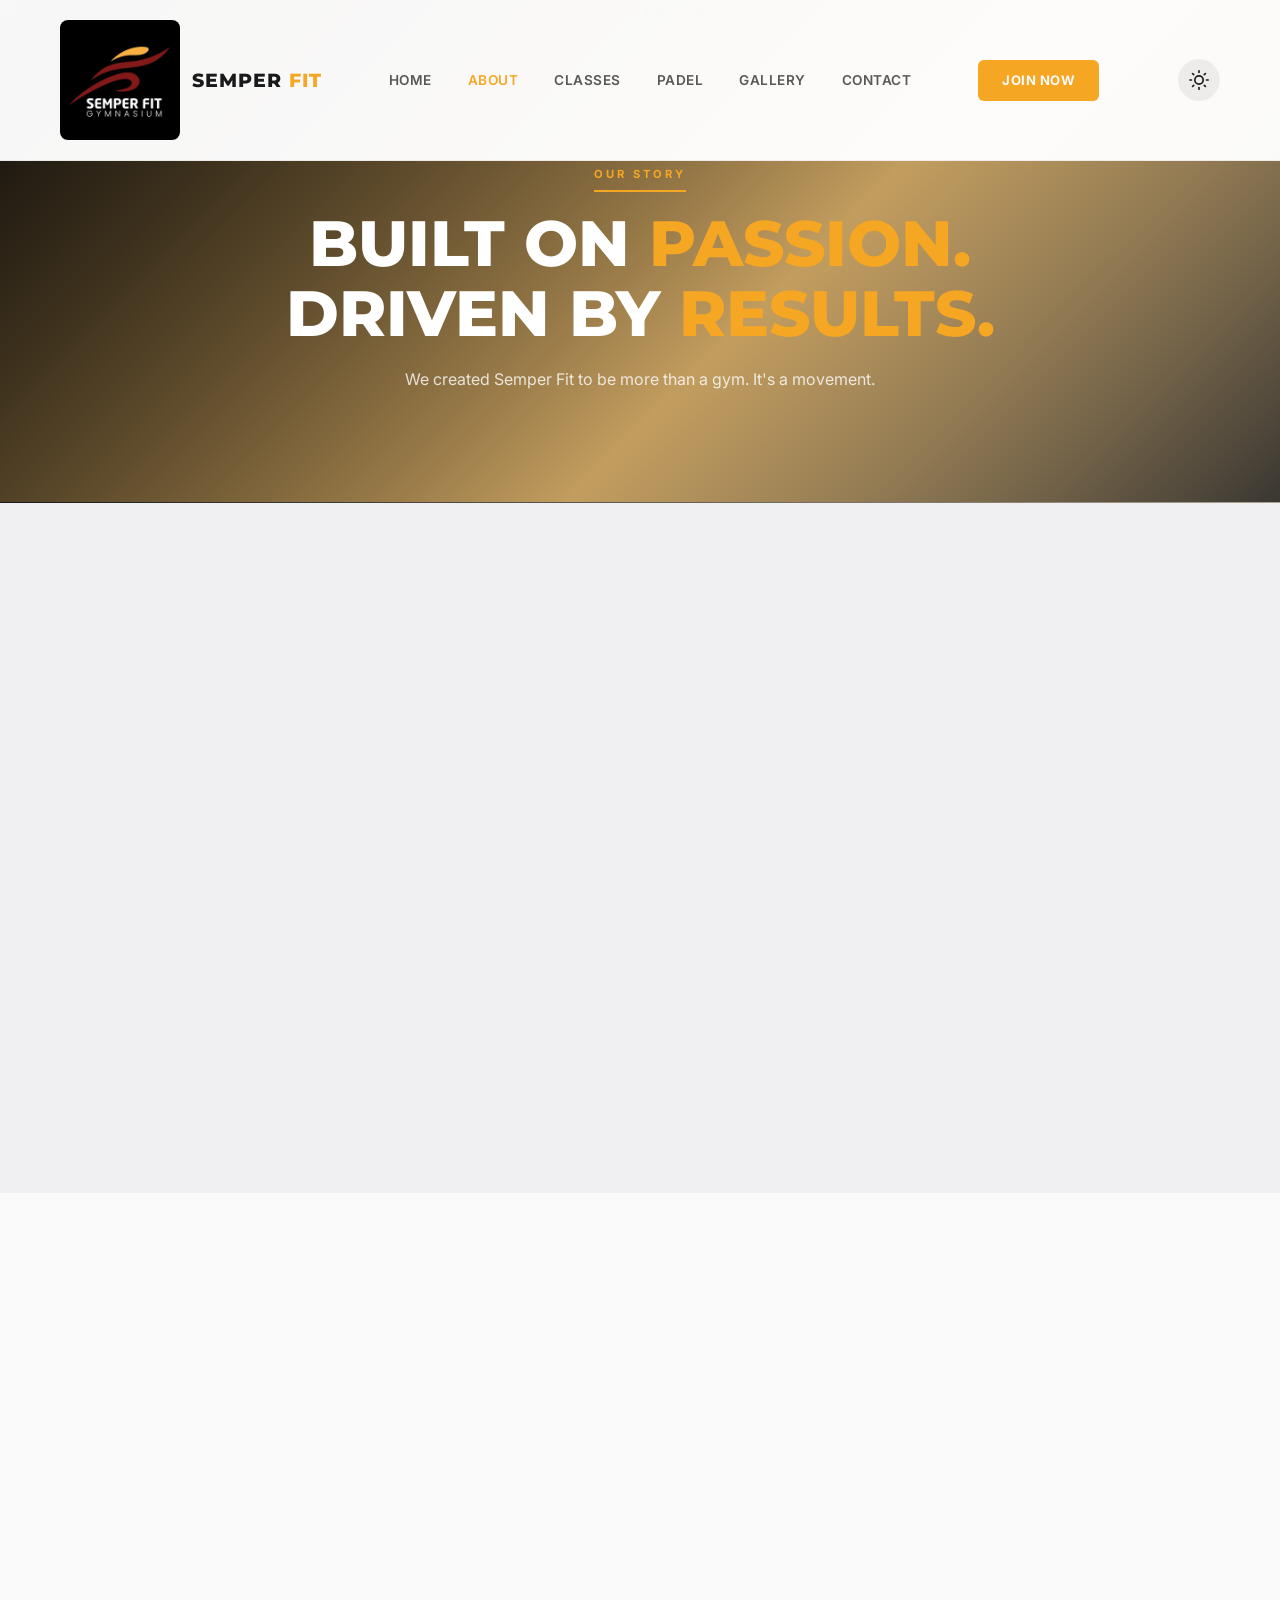
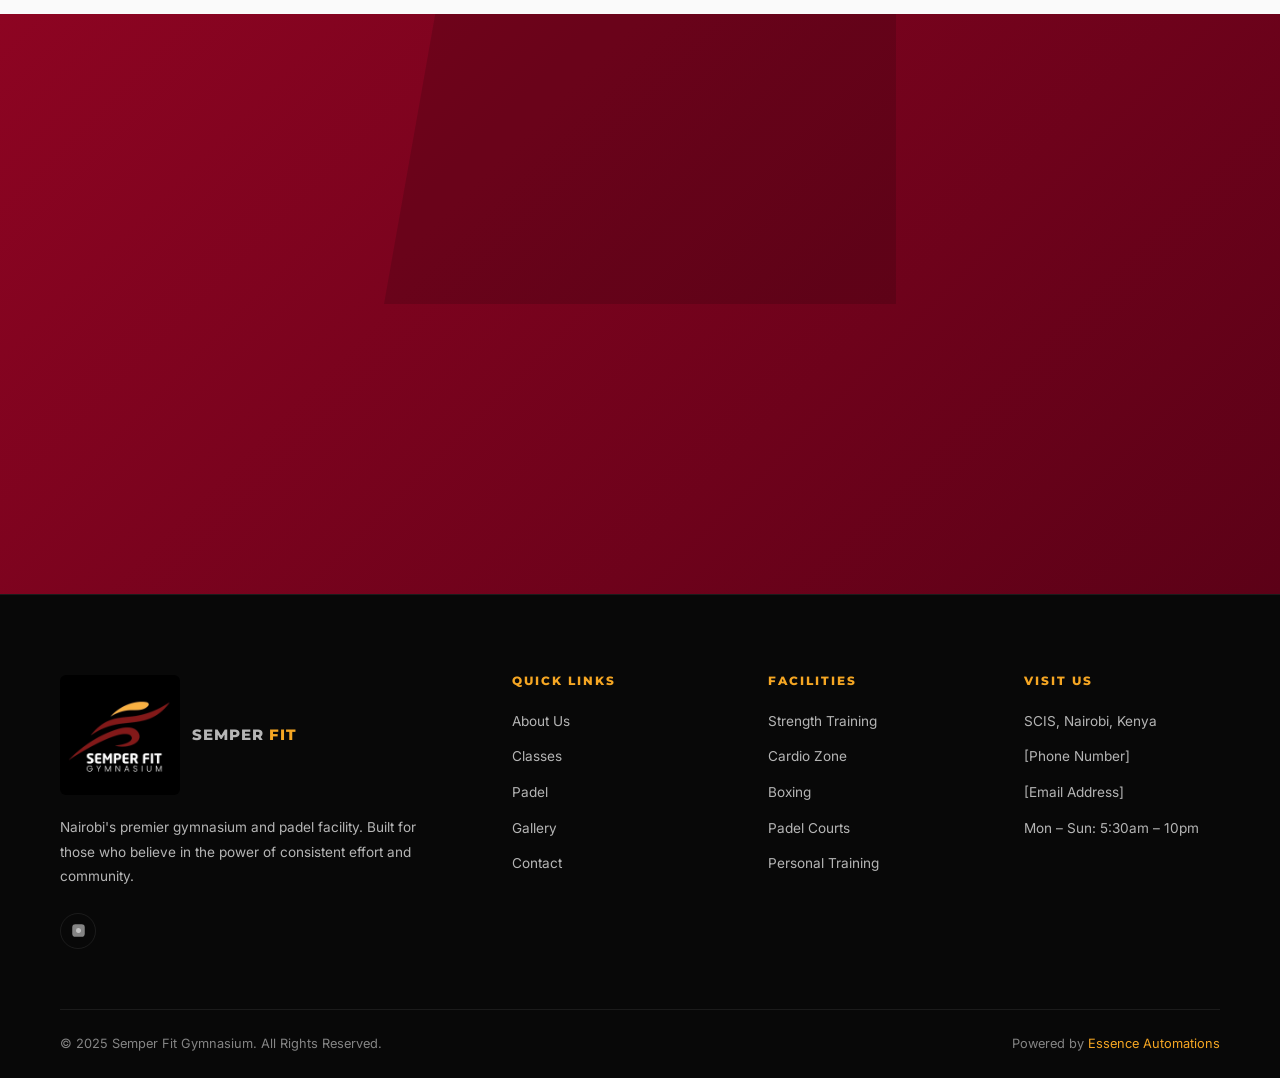
==== commit dcc1ae18: "Add 3-courts graphic to homepage and padel page; remove em dashes sitewide Co-Authored-By: Claude So" ====
--- a/about.html
+++ b/about.html
@@ -3,14 +3,14 @@
 <head>
 <meta charset="UTF-8">
 <meta name="viewport" content="width=device-width, initial-scale=1.0">
-<title>About Us | Semper Fit Gymnasium — Our Story & Mission</title>
-<meta name="description" content="Learn about Semper Fit Gymnasium — Nairobi's premier fitness facility at SCIS. Our story, mission, values, and the expert team behind your transformation.">
+<title>About Us | Semper Fit Gymnasium | Our Story & Mission</title>
+<meta name="description" content="Learn about Semper Fit Gymnasium, Nairobi's premier fitness facility at SCIS. Our story, mission, values, and the expert team behind your transformation.">
 <meta name="keywords" content="Semper Fit about, gym Nairobi story, SCIS gymnasium, fitness mission Kenya, gym trainers Nairobi">
 <link rel="canonical" href="https://semperfit.essenceautomations.com/about.html">
 <meta property="og:type" content="website">
 <meta property="og:url" content="https://semperfit.essenceautomations.com/about.html">
 <meta property="og:title" content="About Semper Fit Gymnasium | Nairobi's Premier Fitness Facility">
-<meta property="og:description" content="Our story, mission, and the passionate team behind Semper Fit — where Nairobi trains, grows, and transforms.">
+<meta property="og:description" content="Our story, mission, and the passionate team behind Semper Fit, where Nairobi trains, grows, and transforms.">
 <meta property="og:image" content="https://semperfit.essenceautomations.com/images/og-image.jpg">
 <meta property="og:site_name" content="Semper Fit Gymnasium">
 <meta property="og:locale" content="en_KE">
@@ -109,7 +109,7 @@
   <div class="page-hero-content">
     <div class="page-hero-badge">Our Story</div>
     <h1>Built on <span>Passion.</span><br>Driven by <span>Results.</span></h1>
-    <p>We created Semper Fit to be more than a gym — it's a movement.</p>
+    <p>We created Semper Fit to be more than a gym. It's a movement.</p>
   </div>
 </section>
 
@@ -120,7 +120,7 @@
       <div class="section-tag">Who We Are</div>
       <h2>More Than a Gym.<br>A <span>Community.</span></h2>
       <p>Semper Fit Gymnasium was founded with a singular belief: that everyone deserves access to world-class fitness facilities and expert guidance. Nestled at SCIS in Nairobi, we've built a space where athletes, beginners, and everyone in between come to challenge themselves and grow.</p>
-      <p>The name "Semper Fit" — always fit — reflects our core philosophy. Fitness isn't a destination; it's a lifelong commitment. We're here to make that journey as rewarding, effective, and enjoyable as possible.</p>
+      <p>The name "Semper Fit," meaning always fit, reflects our core philosophy. Fitness isn't a destination; it's a lifelong commitment. We're here to make that journey as rewarding, effective, and enjoyable as possible.</p>
       <p>From state-of-the-art strength equipment to professional padel courts, every corner of our facility has been designed to elevate your performance and keep you coming back.</p>
     </div>
     <div class="about-story-images reveal-right">
@@ -139,21 +139,21 @@
         <svg viewBox="0 0 24 24" fill="none" stroke="currentColor" stroke-width="2"><circle cx="12" cy="12" r="10"/><path d="M12 8v4l3 3"/></svg>
       </div>
       <h3>Our Mission</h3>
-      <p>To provide an exceptional fitness experience that empowers every member to achieve their personal best — through world-class facilities, expert coaching, and an unbeatable community spirit.</p>
+      <p>To provide an exceptional fitness experience that empowers every member to achieve their personal best through world-class facilities, expert coaching, and an unbeatable community spirit.</p>
     </div>
     <div class="mission-card reveal" style="animation-delay:0.15s">
       <div class="mission-icon">
         <svg viewBox="0 0 24 24" fill="none" stroke="currentColor" stroke-width="2"><path d="M1 12s4-8 11-8 11 8 11 8-4 8-11 8-11-8-11-8z"/><circle cx="12" cy="12" r="3"/></svg>
       </div>
       <h3>Our Vision</h3>
-      <p>To be Nairobi's most trusted fitness destination — a place where the pursuit of health, strength, and sport brings people together and transforms lives, one session at a time.</p>
+      <p>To be Nairobi's most trusted fitness destination, a place where the pursuit of health, strength, and sport brings people together and transforms lives, one session at a time.</p>
     </div>
     <div class="mission-card reveal" style="animation-delay:0.3s">
       <div class="mission-icon">
         <svg viewBox="0 0 24 24" fill="none" stroke="currentColor" stroke-width="2"><path d="M17 21v-2a4 4 0 0 0-4-4H5a4 4 0 0 0-4 4v2"/><circle cx="9" cy="7" r="4"/><path d="M23 21v-2a4 4 0 0 0-3-3.87"/><path d="M16 3.13a4 4 0 0 1 0 7.75"/></svg>
       </div>
       <h3>Our Community</h3>
-      <p>We believe fitness is better together. From group classes to padel tournaments, we foster a culture of encouragement, accountability, and celebration — because your wins are our wins.</p>
+      <p>We believe fitness is better together. From group classes to padel tournaments, we foster a culture of encouragement, accountability, and celebration, because your wins are our wins.</p>
     </div>
   </div>
 </section>
@@ -171,7 +171,7 @@
           </div>
           <div class="value-content">
             <h4>Excellence in Everything</h4>
-            <p>From equipment maintenance to coaching quality, we hold ourselves to the highest standard — always.</p>
+            <p>From equipment maintenance to coaching quality, we hold ourselves to the highest standard, always.</p>
           </div>
         </div>
         <div class="value-item">
@@ -180,7 +180,7 @@
           </div>
           <div class="value-content">
             <h4>Inclusive & Welcoming</h4>
-            <p>Every body, every fitness level, every goal. Semper Fit is a space where you belong — no judgment, only growth.</p>
+            <p>Every body, every fitness level, every goal. Semper Fit is a space where you belong. No judgment, only growth.</p>
           </div>
         </div>
         <div class="value-item">
@@ -231,7 +231,7 @@
         <img src="images/gym/gym_12.webp" alt="Strength training area" loading="lazy">
         <div class="facility-card-info">
           <h3>Strength Zone</h3>
-          <p>Free weights, cable machines, barbells, squat racks — everything you need to build power and muscle.</p>
+          <p>Free weights, cable machines, barbells, squat racks. Everything you need to build power and muscle.</p>
         </div>
       </div>
       <div class="facility-card reveal" style="animation-delay:0.1s">
@@ -245,7 +245,7 @@
         <img src="images/gym/gym_14.webp" alt="Padel court" loading="lazy">
         <div class="facility-card-info">
           <h3>Padel Courts</h3>
-          <p>Two professional padel courts — book a session, take coaching, or join a tournament.</p>
+          <p>Three professional padel courts. Book a session, take coaching, or join a tournament.</p>
         </div>
       </div>
       <div class="facility-card reveal" style="animation-delay:0.3s">
--- a/styles.css
+++ b/styles.css
@@ -179,10 +179,15 @@
   display: flex; align-items: center; justify-content: center; overflow: hidden;
 }
 .hero-bg { position: absolute; inset: 0; }
-.hero-bg img { width: 100%; height: 100%; object-fit: cover; object-position: center; }
+.hero-bg img {
+  width: 100%; height: 100%; object-fit: cover; object-position: center;
+  transform-origin: center center;
+  animation: heroKenBurns 22s ease-in-out infinite alternate;
+}
 .hero-overlay {
   position: absolute; inset: 0;
   background: linear-gradient(135deg, rgba(10,10,10,0.85) 0%, rgba(245,166,35,0.3) 60%, rgba(10,10,10,0.7) 100%);
+  animation: heroOverlayBreathe 9s ease-in-out infinite alternate;
 }
 .hero-content { position: relative; z-index: 2; padding: 0 60px; max-width: 820px; text-align: center !important; margin-left: auto; margin-right: auto; }
 .hero-badge {
@@ -191,14 +196,53 @@
   color: var(--amber); font-size: 0.75rem; font-weight: 700;
   letter-spacing: 2px; text-transform: uppercase;
   padding: 6px 16px; border-radius: 100px; margin-bottom: 28px;
+  animation: heroFadeDown 0.75s cubic-bezier(0.22,1,0.36,1) both;
+  animation-delay: 0.2s;
 }
 .hero h1 {
   font-size: clamp(2.8rem, 6vw, 5.5rem); margin-bottom: 24px;
   text-transform: uppercase; letter-spacing: -1px;
+  animation: heroFadeUp 0.85s cubic-bezier(0.22,1,0.36,1) both;
+  animation-delay: 0.5s;
 }
 .hero h1 span { color: var(--amber); }
-.hero p { font-size: 1.05rem; color: rgba(255,255,255,0.8); max-width: 520px; line-height: 1.8; margin-bottom: 40px; margin-left: auto; margin-right: auto; }
-.hero-btns { display: flex; gap: 16px; flex-wrap: wrap; justify-content: center; }
+.hero p {
+  font-size: 1.05rem; color: rgba(255,255,255,0.8); max-width: 520px; line-height: 1.8; margin-bottom: 40px; margin-left: auto; margin-right: auto;
+  animation: heroFadeUp 0.85s cubic-bezier(0.22,1,0.36,1) both;
+  animation-delay: 0.8s;
+}
+.hero-facts {
+  display: flex; flex-direction: row; align-items: center; justify-content: center;
+  flex-wrap: wrap; gap: 10px;
+  margin: 22px 0 28px;
+  animation: heroFadeUp 0.9s cubic-bezier(0.22,1,0.36,1) both;
+  animation-delay: 0.85s;
+}
+.hero-fact {
+  display: flex; align-items: center; gap: 8px;
+  padding: 10px 20px;
+  background: rgba(0,0,0,0.55);
+  border: 1.5px solid rgba(255,255,255,0.35);
+  border-radius: 50px;
+  color: #fff; font-size: 0.9rem; font-family: 'Montserrat', sans-serif;
+  font-weight: 600; letter-spacing: 0.04em;
+  white-space: nowrap;
+}
+.hero-fact--highlight {
+  background: var(--amber);
+  border-color: var(--amber);
+  color: #000;
+}
+.hero-fact--highlight svg { stroke: #000; }
+.hero-fact strong { font-weight: 800; }
+.hero-fact svg { stroke: var(--amber); flex-shrink: 0; }
+.hero-fact--highlight svg { stroke: #000; }
+.hero-fact-sep { display: none; }
+.hero-btns {
+  display: flex; gap: 16px; flex-wrap: wrap; justify-content: center;
+  animation: heroFadeUp 0.9s cubic-bezier(0.22,1,0.36,1) both;
+  animation-delay: 1.1s;
+}
 .btn-primary {
   background: var(--amber); color: var(--black);
   padding: 14px 36px; border-radius: 8px;
@@ -218,9 +262,34 @@
   display: flex; flex-direction: column; align-items: center; gap: 8px;
   color: rgba(255,255,255,0.45); font-size: 0.68rem; letter-spacing: 2px;
   text-transform: uppercase; z-index: 2;
-  animation: scrollPulse 2s ease-in-out infinite;
-}
-@keyframes scrollPulse { 0%,100% { opacity: 0.4; transform: translateX(-50%) translateY(0); } 50% { opacity: 1; transform: translateX(-50%) translateY(6px); } }
+  animation: heroScrollFadeIn 1s ease both, scrollBounce 2.2s ease-in-out 1.6s infinite;
+}
+/* Hero keyframes */
+@keyframes heroKenBurns {
+  0%   { transform: scale(1)    translate(0,     0);     }
+  40%  { transform: scale(1.06) translate(-1.2%, -0.6%); }
+  100% { transform: scale(1.1)  translate(0.8%,  -1.2%); }
+}
+@keyframes heroOverlayBreathe {
+  0%   { opacity: 1; }
+  100% { opacity: 0.78; }
+}
+@keyframes heroFadeDown {
+  from { opacity: 0; transform: translateY(-22px); }
+  to   { opacity: 1; transform: translateY(0); }
+}
+@keyframes heroFadeUp {
+  from { opacity: 0; transform: translateY(32px); }
+  to   { opacity: 1; transform: translateY(0); }
+}
+@keyframes heroScrollFadeIn {
+  from { opacity: 0; }
+  to   { opacity: 1; }
+}
+@keyframes scrollBounce {
+  0%, 100% { opacity: 0.45; transform: translateX(-50%) translateY(0);  }
+  50%       { opacity: 1;    transform: translateX(-50%) translateY(9px); }
+}
 
 /* ===== SECTION COMMON ===== */
 .section-label {
@@ -684,6 +753,88 @@
 .padel-pricing-block h3 { font-size: clamp(1.5rem, 2.5vw, 2.2rem); text-transform: uppercase; margin-bottom: 48px; }
 .padel-pricing-block h3 span { color: var(--amber); }
 .padel-pricing-cards { display: grid; grid-template-columns: repeat(2, 1fr); gap: 24px; text-align: left; }
+
+/* ===== PADEL BOOKING CALENDARS ===== */
+.padel-booking-block { text-align: center; padding-top: 60px; }
+.padel-booking-block h3 { font-size: clamp(1.5rem, 2.5vw, 2.2rem); text-transform: uppercase; margin-bottom: 12px; }
+.padel-booking-block h3 span { color: var(--crimson); }
+.padel-booking-sub { color: var(--text-muted); max-width: 520px; margin: 0 auto 40px; font-size: 1rem; }
+.padel-booking-tabs { display: flex; justify-content: center; gap: 16px; margin-bottom: 32px; }
+.padel-booking-tab {
+  position: relative;
+  display: flex; flex-direction: column; align-items: center; gap: 4px;
+  flex: 1; max-width: 200px;
+  padding: 20px 24px 18px;
+  border-radius: 16px;
+  border: 2px solid var(--border);
+  background: var(--card-bg); color: var(--text-muted);
+  font-family: 'Montserrat', sans-serif; font-weight: 700;
+  text-transform: uppercase; letter-spacing: 0.05em;
+  cursor: pointer; transition: all 0.25s;
+  overflow: hidden;
+}
+.padel-booking-tab:hover { border-color: var(--crimson); color: var(--text); transform: translateY(-2px); box-shadow: 0 6px 20px rgba(0,0,0,0.12); }
+.padel-booking-tab.active { background: var(--crimson); border-color: var(--crimson); color: #fff; transform: translateY(-2px); box-shadow: 0 8px 24px rgba(141,4,34,0.35); }
+.tab-badge {
+  font-size: 0.6rem; font-weight: 800; letter-spacing: 0.08em;
+  background: var(--amber); color: #000;
+  padding: 2px 8px; border-radius: 20px;
+  margin-bottom: 6px; text-transform: uppercase;
+}
+.padel-booking-tab.active .tab-badge { background: rgba(255,255,255,0.25); color: #fff; }
+.tab-badge--hidden { visibility: hidden; }
+.tab-duration { font-size: 1.4rem; line-height: 1.1; letter-spacing: 0.02em; }
+.tab-price { font-size: 0.8rem; font-weight: 600; opacity: 0.75; letter-spacing: 0.04em; margin-top: 2px; }
+.padel-booking-tab.active .tab-price { opacity: 0.85; }
+
+.padel-booking-notice {
+  display: flex; align-items: center; gap: 16px;
+  background: var(--card-bg);
+  border: 1px solid var(--border);
+  border-radius: 14px;
+  padding: 16px 20px; margin: 0 auto 28px;
+  max-width: 600px;
+  box-sizing: border-box;
+  text-align: left;
+}
+.notice-icon-wrap {
+  flex-shrink: 0; width: 40px; height: 40px;
+  background: rgba(141,4,34,0.08); border-radius: 50%;
+  display: flex; align-items: center; justify-content: center;
+}
+.notice-icon-wrap svg { stroke: var(--crimson); }
+.notice-body { min-width: 0; }
+.notice-headline { font-size: 0.88rem; font-weight: 700; color: var(--text); margin: 0 0 8px; line-height: 1.4; }
+.notice-payment { display: flex; align-items: center; flex-wrap: wrap; gap: 6px; }
+.notice-chip {
+  font-size: 0.72rem; font-weight: 800; letter-spacing: 0.06em; text-transform: uppercase;
+  background: #00a651; color: #fff;
+  padding: 3px 9px; border-radius: 20px;
+}
+.notice-detail { font-size: 0.82rem; color: var(--text-muted); }
+.notice-detail strong { color: var(--text); font-weight: 700; }
+.notice-sep { color: var(--border); font-size: 0.9rem; }
+@media (max-width: 480px) {
+  .padel-booking-tabs { flex-direction: column; align-items: stretch; gap: 12px; }
+  .padel-booking-tab { max-width: 100%; padding: 16px 20px 14px; }
+  .padel-booking-notice { padding: 14px 16px; gap: 12px; }
+  .notice-sep { display: none; }
+  .notice-detail { display: block; }
+}
+.padel-calendar-wrap { border-radius: 16px; overflow: hidden; border: 1px solid var(--border); background: var(--card-bg); }
+.padel-calendar-pane { display: none; position: relative; }
+.padel-calendar-pane.active { display: block; }
+.cal-loader {
+  display: flex; flex-direction: column; align-items: center; justify-content: center;
+  gap: 14px; padding: 60px 20px; color: var(--text-muted); font-size: 0.9rem;
+}
+.cal-spinner {
+  width: 36px; height: 36px; border-radius: 50%;
+  border: 3px solid var(--border); border-top-color: var(--crimson);
+  animation: spin 0.8s linear infinite;
+}
+@keyframes spin { to { transform: rotate(360deg); } }
+
 /* ===== BMI CALCULATOR ===== */
 .bmi-section {
   padding: 100px 60px;
@@ -751,9 +902,10 @@
 
 @media (min-width: 1024px) { .padel-pricing-cards { grid-template-columns: repeat(4, 1fr); } }
 .padel-price-amount { font-size: 1.8rem; font-weight: 800; color: var(--white); margin-bottom: 14px; font-family: 'Montserrat', sans-serif; }
-.padel-mpesa-block { display: grid; grid-template-columns: repeat(2, 1fr); gap: 16px; margin-top: 40px; padding-top: 32px; border-top: 1px solid var(--border); }
+.padel-mpesa-block { display: grid; grid-template-columns: 1fr; gap: 12px; margin-top: 40px; padding-top: 32px; border-top: 1px solid var(--border); }
+@media (min-width: 520px) { .padel-mpesa-block { grid-template-columns: repeat(2, 1fr); } }
 @media (min-width: 768px) { .padel-mpesa-block { grid-template-columns: repeat(4, 1fr); } }
-.padel-mpesa-card { display: flex; align-items: flex-start; gap: 14px; background: var(--card); border: 1px solid var(--border); border-radius: 12px; padding: 18px 20px; }
+.padel-mpesa-card { display: flex; align-items: flex-start; gap: 14px; background: var(--card); border: 1px solid var(--border); border-radius: 12px; padding: 18px 20px; text-align: left; }
 .padel-mpesa-icon { width: 40px; height: 40px; border-radius: 10px; background: rgba(245,166,35,0.2); border: 1px solid rgba(245,166,35,0.35); display: flex; align-items: center; justify-content: center; flex-shrink: 0; }
 .padel-mpesa-icon svg { width: 18px; height: 18px; stroke: var(--amber); }
 .padel-mpesa-card h5 { font-size: 0.75rem; text-transform: uppercase; letter-spacing: 0.8px; color: var(--gray); margin-bottom: 4px; }
@@ -1390,15 +1542,38 @@
 [data-theme="light"] .padel-banner p { color: #FFFFFF; }
 [data-theme="light"] .padel-banner p { color: rgba(255,255,255,0.85); }
 
-/* Buttons on dark overlays (hero, page-hero, CTA) always stay white */
+/* Buttons on dark overlays — all sections that stay dark in light mode */
 [data-theme="light"] .hero .btn-secondary,
 [data-theme="light"] .hero .btn-ghost,
 [data-theme="light"] .page-hero .btn-secondary,
 [data-theme="light"] .page-hero .btn-ghost,
-[data-theme="light"] .cta-section .btn-outline-white { color: #FFFFFF; }
+[data-theme="light"] .page-hero .btn-ghost-sm,
+[data-theme="light"] .page-hero .btn-secondary-sm,
+[data-theme="light"] .cta-section .btn-ghost,
+[data-theme="light"] .cta-section .btn-secondary,
+[data-theme="light"] .cta-section .btn-outline-white,
+[data-theme="light"] .gallery-preview .btn-secondary,
+[data-theme="light"] .gallery-preview .btn-ghost,
+[data-theme="light"] .padel-section .btn-secondary,
+[data-theme="light"] .padel-section .btn-ghost,
+[data-theme="light"] .padel-banner .btn-secondary,
+[data-theme="light"] .padel-banner .btn-ghost { color: #FFFFFF; border-color: rgba(255,255,255,0.35); }
+/* Hover states */
 [data-theme="light"] .hero .btn-secondary:hover,
 [data-theme="light"] .hero .btn-ghost:hover,
-[data-theme="light"] .page-hero .btn-secondary:hover { border-color: var(--amber); color: var(--amber); }
+[data-theme="light"] .page-hero .btn-secondary:hover,
+[data-theme="light"] .page-hero .btn-ghost:hover,
+[data-theme="light"] .page-hero .btn-ghost-sm:hover,
+[data-theme="light"] .cta-section .btn-ghost:hover,
+[data-theme="light"] .cta-section .btn-secondary:hover,
+[data-theme="light"] .gallery-preview .btn-secondary:hover,
+[data-theme="light"] .gallery-preview .btn-ghost:hover,
+[data-theme="light"] .padel-section .btn-secondary:hover,
+[data-theme="light"] .padel-section .btn-ghost:hover,
+[data-theme="light"] .padel-banner .btn-secondary:hover,
+[data-theme="light"] .padel-banner .btn-ghost:hover { border-color: var(--amber); color: var(--amber); }
+/* btn-light uses var(--white) as background — keep it white */
+[data-theme="light"] .cta-section .btn-light { background: #FFFFFF; }
 
 /* Gallery overlay text stays white */
 [data-theme="light"] .gallery-overlay h5,
@@ -1441,6 +1616,9 @@
 
 /* Padel teaser border */
 [data-theme="light"] .padel-teaser-inner { border-color: rgba(245,166,35,0.25); background: #FFFFFF; }
+
+/* Padel reasons list text on light */
+[data-theme="light"] .padel-reasons li { color: #1A1A1A; }
 
 /* Gallery preview items on light */
 [data-theme="light"] .preview-item::after { background: linear-gradient(to top, rgba(245,166,35,0.5) 0%, transparent 60%); }
@@ -1468,5 +1646,94 @@
   .mobile-theme-toggle { display: none; }
 }
 
-
-
+/* ── 3 Courts Graphic ───────────────────────────────────────── */
+.courts-trio {
+  margin: 28px 0;
+  background: var(--card);
+  border: 1px solid var(--border);
+  border-radius: 14px;
+  padding: 20px 22px 18px;
+  border-top: 3px solid var(--amber);
+}
+.courts-trio-header {
+  display: flex;
+  align-items: center;
+  gap: 14px;
+  padding-bottom: 14px;
+  margin-bottom: 14px;
+  border-bottom: 1px solid var(--border);
+}
+.courts-num {
+  font-size: 2.8rem;
+  font-weight: 900;
+  color: var(--amber);
+  font-family: 'Montserrat', sans-serif;
+  line-height: 1;
+  flex-shrink: 0;
+}
+.courts-trio-header strong {
+  display: block;
+  font-size: 0.88rem;
+  font-weight: 700;
+  letter-spacing: 0.02em;
+}
+.courts-trio-header em {
+  font-style: normal;
+  font-size: 0.72rem;
+  color: var(--gray);
+  letter-spacing: 0.03em;
+}
+.courts-trio-grid {
+  display: grid;
+  grid-template-columns: repeat(3, 1fr);
+  gap: 10px;
+}
+.court-tile {
+  display: flex;
+  flex-direction: column;
+  align-items: center;
+  gap: 8px;
+  padding: 14px 8px 12px;
+  border-radius: 8px;
+  border: 1px solid var(--border);
+  background: rgba(255,255,255,0.02);
+  transition: border-color 0.25s, background 0.25s;
+}
+.court-tile svg {
+  width: 100%;
+  max-width: 68px;
+  stroke: var(--gray);
+  fill: none;
+  stroke-linecap: round;
+}
+.court-tile span {
+  font-size: 0.65rem;
+  font-weight: 700;
+  text-transform: uppercase;
+  letter-spacing: 0.1em;
+  color: var(--gray);
+}
+.court-tile.courts-active {
+  border-color: rgba(245,166,35,0.55);
+  background: rgba(245,166,35,0.06);
+}
+.court-tile.courts-active svg { stroke: var(--amber); }
+.court-tile.courts-active span { color: var(--amber); }
+
+/* Larger variant for padel page */
+.courts-trio--lg { padding: 28px 32px 24px; }
+.courts-trio--lg .courts-num { font-size: 3.8rem; }
+.courts-trio--lg .courts-trio-header strong { font-size: 1rem; }
+.courts-trio--lg .courts-trio-header em { font-size: 0.78rem; }
+.courts-trio--lg .courts-trio-grid { gap: 14px; }
+.courts-trio--lg .court-tile { padding: 18px 12px 14px; }
+.courts-trio--lg .court-tile svg { max-width: 90px; }
+.courts-trio--lg .court-tile span { font-size: 0.72rem; }
+
+@media (max-width: 480px) {
+  .courts-trio--lg { padding: 20px 16px 16px; }
+  .courts-trio--lg .courts-num { font-size: 2.8rem; }
+}
+
+
+
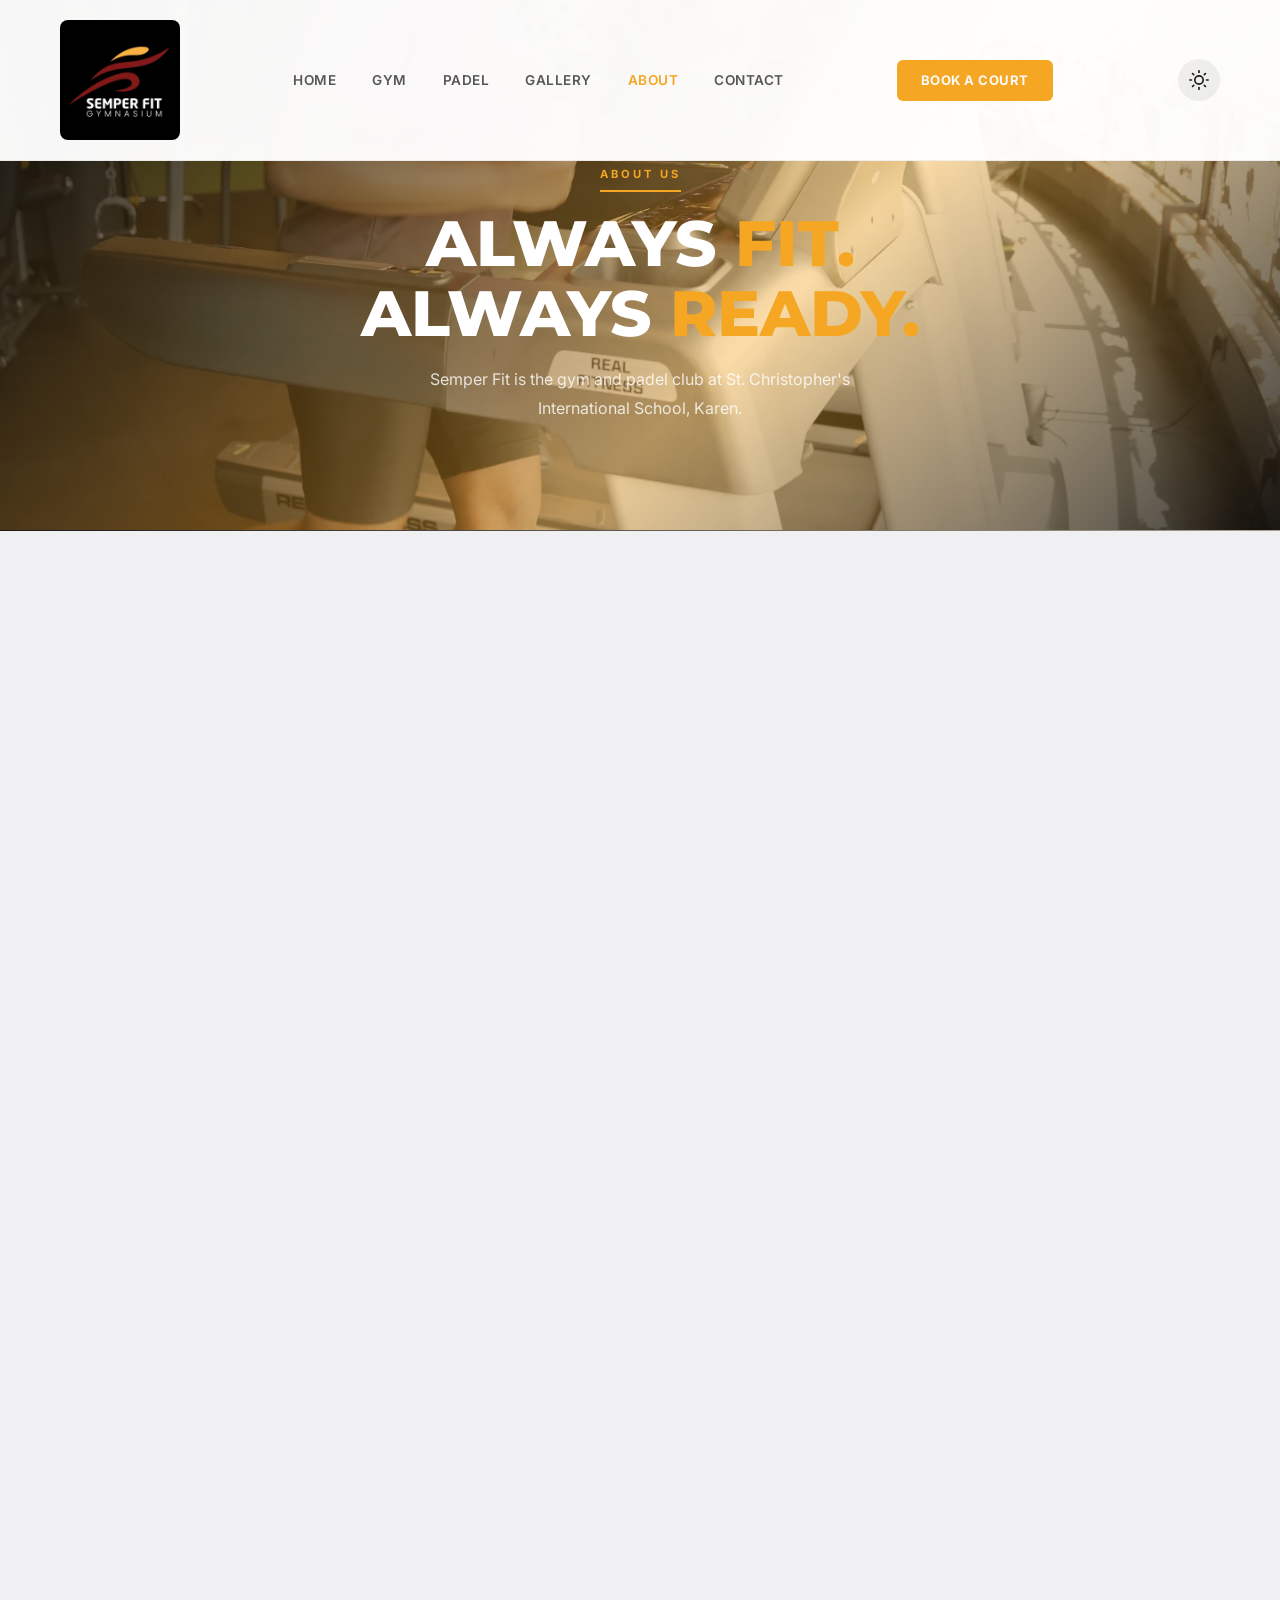
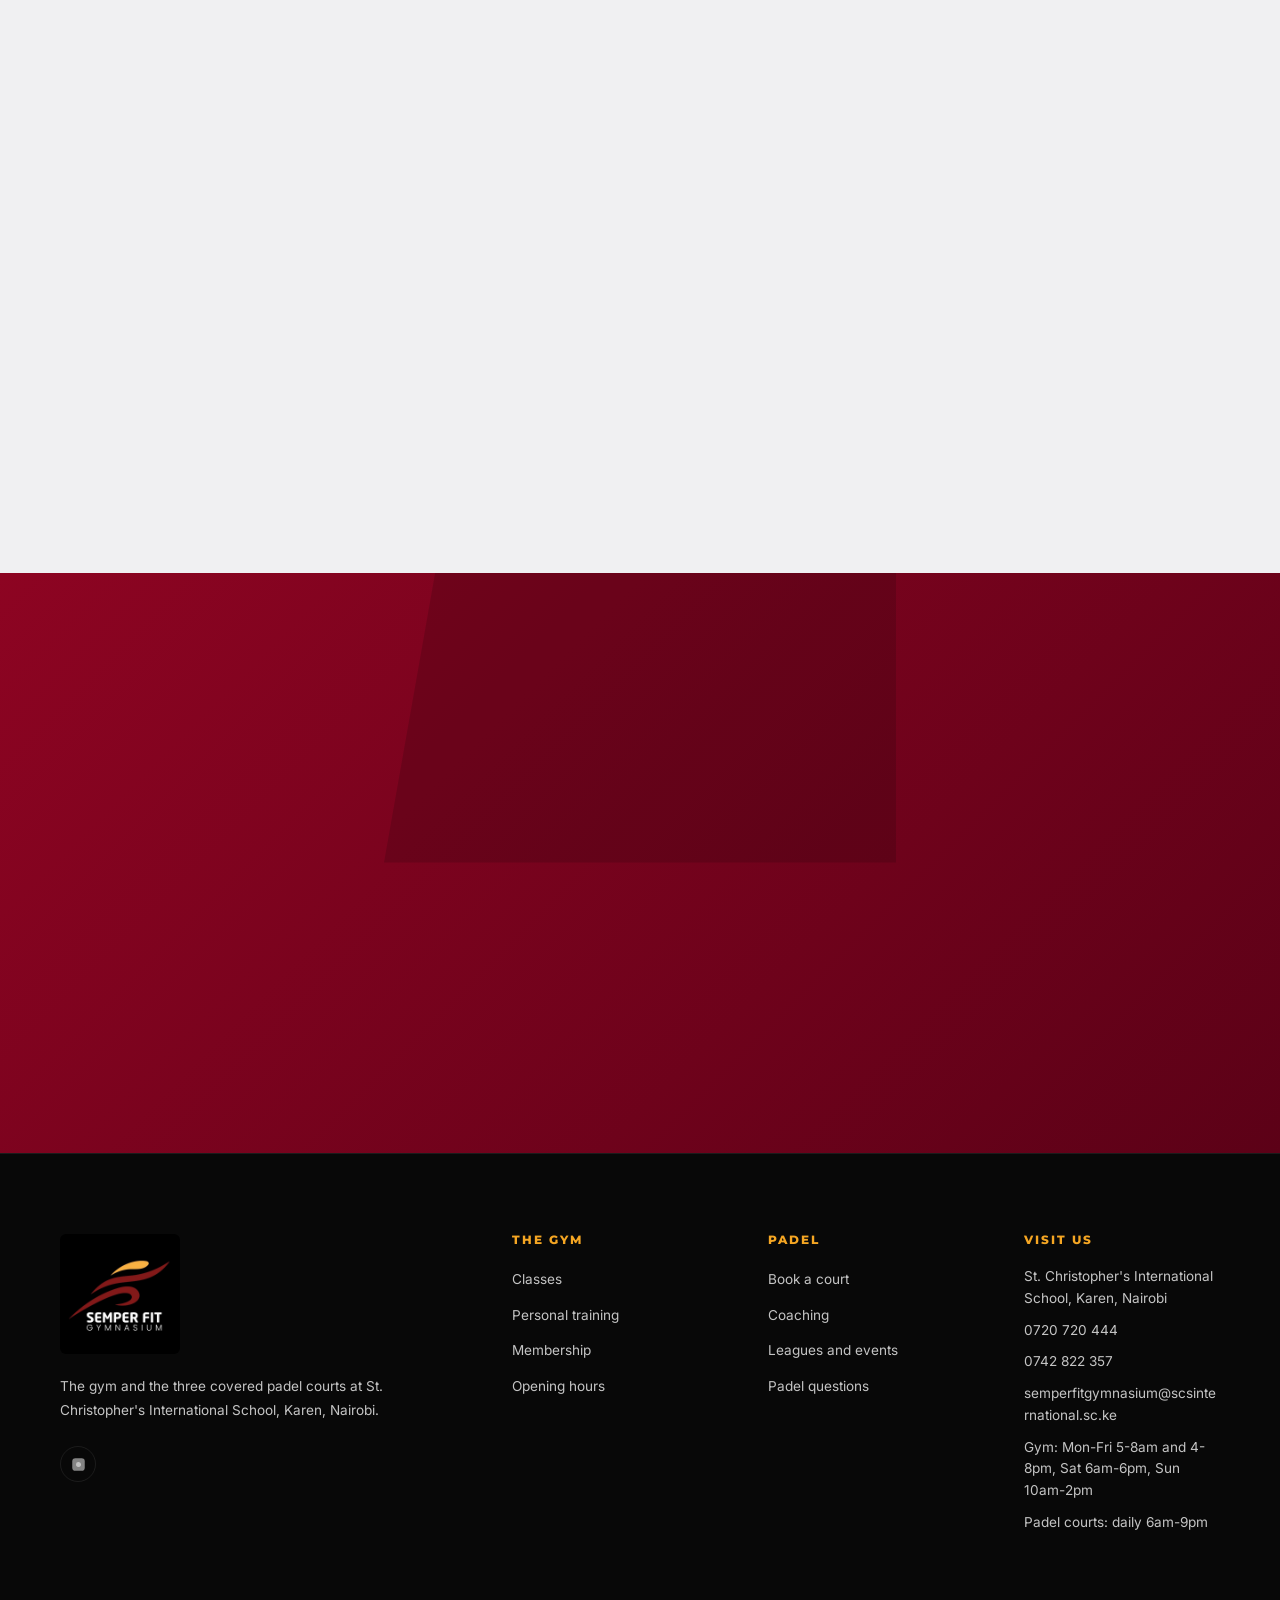
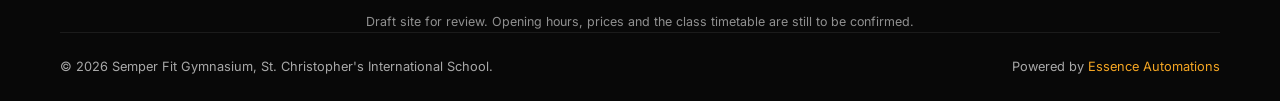
==== commit bdf149d3: "Website rebuild for Kelly: gym + padel, plain copy, SEO/AEO, motion - One nav and footer on every pa" ====
--- a/about.html
+++ b/about.html
@@ -3,39 +3,82 @@
 <head>
 <meta charset="UTF-8">
 <meta name="viewport" content="width=device-width, initial-scale=1.0">
-<title>About Us | Semper Fit Gymnasium | Our Story & Mission</title>
-<meta name="description" content="Learn about Semper Fit Gymnasium, Nairobi's premier fitness facility at SCIS. Our story, mission, values, and the expert team behind your transformation.">
-<meta name="keywords" content="Semper Fit about, gym Nairobi story, SCIS gymnasium, fitness mission Kenya, gym trainers Nairobi">
+<title>About Semper Fit · Gym and Padel at SCIS, Karen</title>
+<meta name="description" content="Semper Fit is the gym and padel club at St. Christopher's International School in Karen, Nairobi. What we offer and how to find us.">
 <link rel="canonical" href="https://semperfit.essenceautomations.com/about.html">
 <meta property="og:type" content="website">
 <meta property="og:url" content="https://semperfit.essenceautomations.com/about.html">
-<meta property="og:title" content="About Semper Fit Gymnasium | Nairobi's Premier Fitness Facility">
-<meta property="og:description" content="Our story, mission, and the passionate team behind Semper Fit, where Nairobi trains, grows, and transforms.">
+<meta property="og:title" content="About Semper Fit · Gym and Padel at SCIS, Karen">
+<meta property="og:description" content="Semper Fit is the gym and padel club at St. Christopher's International School in Karen, Nairobi. What we offer and how to find us.">
 <meta property="og:image" content="https://semperfit.essenceautomations.com/images/og-image.jpg">
-<meta property="og:site_name" content="Semper Fit Gymnasium">
+<meta property="og:image:width" content="1200">
+<meta property="og:image:height" content="630">
+<meta property="og:site_name" content="Semper Fit">
 <meta property="og:locale" content="en_KE">
 <meta name="twitter:card" content="summary_large_image">
-<meta name="twitter:title" content="About Semper Fit Gymnasium | Nairobi">
-<meta name="twitter:description" content="Our story, mission, and team behind Nairobi's premier gym and padel facility.">
+<meta name="twitter:title" content="About Semper Fit · Gym and Padel at SCIS, Karen">
+<meta name="twitter:description" content="Semper Fit is the gym and padel club at St. Christopher's International School in Karen, Nairobi. What we offer and how to find us.">
 <meta name="twitter:image" content="https://semperfit.essenceautomations.com/images/og-image.jpg">
-<meta name="twitter:url" content="https://semperfit.essenceautomations.com/about.html">
 <script type="application/ld+json">
 {
-  "@context": "https://schema.org",
-  "@type": "SportsActivityLocation",
-  "name": "Semper Fit Gymnasium",
-  "description": "Premium gymnasium and padel facility at SCIS, Nairobi, Kenya.",
-  "url": "https://semperfit.essenceautomations.com",
-  "telephone": "[Contact Number]",
-  "email": "[Contact Email]",
-  "address": {
-    "@type": "PostalAddress",
-    "addressLocality": "Nairobi",
-    "addressCountry": "KE"
+ "@context": "https://schema.org",
+ "@type": "ExerciseGym",
+ "@id": "https://semperfit.essenceautomations.com/#gym",
+ "name": "Semper Fit Gymnasium",
+ "description": "Gym and padel courts at St. Christopher's International School, Karen, Nairobi.",
+ "url": "https://semperfit.essenceautomations.com/",
+ "telephone": "+254720720444",
+ "email": "semperfitgymnasium@scsinternational.sc.ke",
+ "image": "https://semperfit.essenceautomations.com/images/gym/gym_3.webp",
+ "logo": "https://semperfit.essenceautomations.com/images/logo.jpg",
+ "address": {
+  "@type": "PostalAddress",
+  "streetAddress": "St. Christopher's International School",
+  "addressLocality": "Karen, Nairobi",
+  "addressCountry": "KE"
+ },
+ "priceRange": "KES 1,500 - 30,000",
+ "sameAs": [
+  "https://www.instagram.com/semper_fit_gymnasium/"
+ ],
+ "openingHoursSpecification": [
+  {
+   "@type": "OpeningHoursSpecification",
+   "dayOfWeek": [
+    "Monday",
+    "Tuesday",
+    "Wednesday",
+    "Thursday",
+    "Friday"
+   ],
+   "opens": "05:00",
+   "closes": "08:00"
   },
-  "sameAs": ["https://www.instagram.com/semper_fit_gymnasium/"],
-  "areaServed": {"@type": "City", "name": "Nairobi"},
-  "image": "https://semperfit.essenceautomations.com/images/gym/gym_3.webp"
+  {
+   "@type": "OpeningHoursSpecification",
+   "dayOfWeek": [
+    "Monday",
+    "Tuesday",
+    "Wednesday",
+    "Thursday",
+    "Friday"
+   ],
+   "opens": "16:00",
+   "closes": "20:00"
+  },
+  {
+   "@type": "OpeningHoursSpecification",
+   "dayOfWeek": "Saturday",
+   "opens": "06:00",
+   "closes": "18:00"
+  },
+  {
+   "@type": "OpeningHoursSpecification",
+   "dayOfWeek": "Sunday",
+   "opens": "10:00",
+   "closes": "14:00"
+  }
+ ]
 }
 </script>
 <link rel="preconnect" href="https://fonts.googleapis.com">
@@ -43,39 +86,39 @@
 <link rel="icon" type="image/x-icon" href="favicon.ico">
 <link rel="icon" type="image/png" sizes="32x32" href="favicon.png">
 <link rel="apple-touch-icon" href="apple-touch-icon.png">
-<script>var t=localStorage.getItem('sf-theme')||'light';document.documentElement.setAttribute('data-theme',t);</script>
-<link rel="stylesheet" href="styles.css">
+<script>document.documentElement.className+=' js';var t='light';try{t=localStorage.getItem('sf-theme')||'light'}catch(e){}document.documentElement.setAttribute('data-theme',t);</script>
+<link rel="stylesheet" href="styles.css?v=2">
+<script src="site.js?v=2" defer></script>
 </head>
 <body>
 
 <!-- NAVBAR -->
 <nav class="navbar solid" id="navbar">
   <a href="index.html" class="nav-logo">
-    <img src="images/logo.jpg" alt="Semper Fit Gymnasium Logo">
-    <div class="nav-logo-text">SEMPER <span>FIT</span></div>
+    <img src="images/logo.jpg" alt="Semper Fit Gymnasium logo" width="90" height="90">
   </a>
   <ul class="nav-links">
     <li><a href="index.html">Home</a></li>
-    <li><a href="about.html" class="active">About</a></li>
-    <li><a href="classes.html">Classes</a></li>
+    <li><a href="classes.html">Gym</a></li>
     <li><a href="padel.html">Padel</a></li>
     <li><a href="gallery.html">Gallery</a></li>
-    <li><a href="gallery.html#contact">Contact</a></li>
+    <li><a href="about.html" class="active">About</a></li>
+    <li><a href="contact.html">Contact</a></li>
   </ul>
-  <a href="gallery.html#contact" class="nav-cta">Join Now</a>
-  <button class="theme-toggle" id="themeToggle" aria-label="Toggle light/dark mode">
+  <a href="book-padel.html" class="nav-cta">Book a Court</a>
+  <button class="theme-toggle" id="themeToggle" aria-label="Switch light or dark mode">
     <svg class="icon-moon" viewBox="0 0 24 24" fill="none" stroke="currentColor" stroke-width="2" stroke-linecap="round" stroke-linejoin="round"><path d="M21 12.79A9 9 0 1 1 11.21 3 7 7 0 0 0 21 12.79z"/></svg>
     <svg class="icon-sun" viewBox="0 0 24 24" fill="none" stroke="currentColor" stroke-width="2" stroke-linecap="round" stroke-linejoin="round"><circle cx="12" cy="12" r="5"/><line x1="12" y1="1" x2="12" y2="3"/><line x1="12" y1="21" x2="12" y2="23"/><line x1="4.22" y1="4.22" x2="5.64" y2="5.64"/><line x1="18.36" y1="18.36" x2="19.78" y2="19.78"/><line x1="1" y1="12" x2="3" y2="12"/><line x1="21" y1="12" x2="23" y2="12"/><line x1="4.22" y1="19.78" x2="5.64" y2="18.36"/><line x1="18.36" y1="5.64" x2="19.78" y2="4.22"/></svg>
   </button>
-  <div class="mobile-toggle" id="mobileToggle"><span></span><span></span><span></span></div>
+  <button class="mobile-toggle" id="mobileToggle" aria-label="Open menu"><span></span><span></span><span></span></button>
 </nav>
 <div class="mobile-nav" id="mobileNav">
   <div class="mobile-nav-header">
     <div class="mobile-nav-logo">
-      <img src="images/logo.jpg" alt="Semper Fit">
+      <img src="images/logo.jpg" alt="Semper Fit" width="60" height="60">
     </div>
     <div style="display:flex;align-items:center;gap:10px;">
-      <button class="mobile-theme-toggle" id="mobileThemeToggle" aria-label="Toggle light/dark mode">
+      <button class="mobile-theme-toggle" id="mobileThemeToggle" aria-label="Switch light or dark mode">
         <svg class="icon-moon" viewBox="0 0 24 24" fill="none" stroke="currentColor" stroke-width="2" stroke-linecap="round" stroke-linejoin="round"><path d="M21 12.79A9 9 0 1 1 11.21 3 7 7 0 0 0 21 12.79z"/></svg>
         <svg class="icon-sun" viewBox="0 0 24 24" fill="none" stroke="currentColor" stroke-width="2" stroke-linecap="round" stroke-linejoin="round"><circle cx="12" cy="12" r="5"/><line x1="12" y1="1" x2="12" y2="3"/><line x1="12" y1="21" x2="12" y2="23"/><line x1="4.22" y1="4.22" x2="5.64" y2="5.64"/><line x1="18.36" y1="18.36" x2="19.78" y2="19.78"/><line x1="1" y1="12" x2="3" y2="12"/><line x1="21" y1="12" x2="23" y2="12"/><line x1="4.22" y1="19.78" x2="5.64" y2="18.36"/><line x1="18.36" y1="5.64" x2="19.78" y2="4.22"/></svg>
       </button>
@@ -86,15 +129,15 @@
   </div>
   <nav class="mobile-nav-links">
     <a href="index.html" class="mn-item mn-d1">Home</a>
-    <a href="about.html" class="mn-item mn-d2">About</a>
-    <a href="classes.html" class="mn-item mn-d3">Classes</a>
-    <a href="padel.html" class="mn-item mn-d4">Padel</a>
-    <a href="gallery.html" class="mn-item mn-d5">Gallery</a>
-    <a href="gallery.html#contact" class="mn-item mn-d6">Contact</a>
+    <a href="classes.html" class="mn-item mn-d2">Gym</a>
+    <a href="padel.html" class="mn-item mn-d3">Padel</a>
+    <a href="gallery.html" class="mn-item mn-d4">Gallery</a>
+    <a href="about.html" class="mn-item mn-d5 active">About</a>
+    <a href="contact.html" class="mn-item mn-d6">Contact</a>
   </nav>
   <div class="mobile-nav-footer">
-    <a href="gallery.html#contact" class="mobile-nav-cta">Join Now</a>
-    <a href="https://www.instagram.com/semper_fit_gymnasium/" target="_blank" class="mobile-nav-social" aria-label="Instagram">
+    <a href="book-padel.html" class="mobile-nav-cta">Book a Court</a>
+    <a href="https://www.instagram.com/semper_fit_gymnasium/" target="_blank" rel="noopener" class="mobile-nav-social" aria-label="Instagram">
       <svg viewBox="0 0 24 24" fill="none" stroke="currentColor" stroke-width="1.5"><rect x="2" y="2" width="20" height="20" rx="5" ry="5"/><path d="M16 11.37A4 4 0 1 1 12.63 8 4 4 0 0 1 16 11.37z"/><line x1="17.5" y1="6.5" x2="17.51" y2="6.5"/></svg>
     </a>
   </div>
@@ -103,158 +146,64 @@
 <!-- PAGE HERO -->
 <section class="page-hero">
   <div class="page-hero-bg">
-    <img src="images/gym/gym_8.webp" alt="Semper Fit Gym Interior" loading="eager">
+    <img src="images/gym/community.webp" alt="Members training together at Semper Fit" loading="eager" width="1440" height="1440">
   </div>
   <div class="page-hero-overlay"></div>
-  <div class="page-hero-content">
-    <div class="page-hero-badge">Our Story</div>
-    <h1>Built on <span>Passion.</span><br>Driven by <span>Results.</span></h1>
-    <p>We created Semper Fit to be more than a gym. It's a movement.</p>
+  <div class="page-hero-content" style="text-align:center; margin-left:auto; margin-right:auto;">
+    <div class="page-hero-badge">About Us</div>
+    <h1>Always <span>Fit.</span><br>Always <span>Ready.</span></h1>
+    <p>Semper Fit is the gym and padel club at St. Christopher's International School, Karen.</p>
   </div>
 </section>
 
-<!-- ABOUT STORY -->
-<section class="about-story-section">
-  <div class="about-story-container">
-    <div class="about-story-text reveal-left">
+<!-- WHO WE ARE -->
+<section class="sf-split" id="who">
+  <div class="sf-split-inner">
+    <div class="sf-split-img reveal-left">
+      <img src="images/gym/gym_3.webp" alt="A member training at Semper Fit" loading="lazy" width="1440" height="1440">
+    </div>
+    <div class="sf-split-text reveal-right">
       <div class="section-tag">Who We Are</div>
-      <h2>More Than a Gym.<br>A <span>Community.</span></h2>
-      <p>Semper Fit Gymnasium was founded with a singular belief: that everyone deserves access to world-class fitness facilities and expert guidance. Nestled at SCIS in Nairobi, we've built a space where athletes, beginners, and everyone in between come to challenge themselves and grow.</p>
-      <p>The name "Semper Fit," meaning always fit, reflects our core philosophy. Fitness isn't a destination; it's a lifelong commitment. We're here to make that journey as rewarding, effective, and enjoyable as possible.</p>
-      <p>From state-of-the-art strength equipment to professional padel courts, every corner of our facility has been designed to elevate your performance and keep you coming back.</p>
-    </div>
-    <div class="about-story-images reveal-right">
-      <div class="story-img-main">
-        <img src="images/gym/gym_6.webp" alt="Gym training floor" loading="lazy">
-      </div>
+      <h2>A Gym and <span>Three Courts</span></h2>
+      <p>"Semper Fit" means "always fit". The idea is simple: turning up regularly matters more than anything else, so we try to make the gym a place you want to keep coming back to.</p>
+      <ul class="sf-ticks">
+        <li>A gym floor with weights, machines and cardio</li>
+        <li>Boxing, HIIT and group classes with a coach</li>
+        <li>Personal training, one to one</li>
+        <li>Three covered padel courts, open every day</li>
+      </ul>
+      <a href="classes.html" class="btn-primary">See the gym</a>
     </div>
   </div>
 </section>
 
-<!-- MISSION & VISION -->
-<section class="mission-section">
-  <div class="mission-container">
-    <div class="mission-card reveal">
-      <div class="mission-icon">
-        <svg viewBox="0 0 24 24" fill="none" stroke="currentColor" stroke-width="2"><circle cx="12" cy="12" r="10"/><path d="M12 8v4l3 3"/></svg>
-      </div>
-      <h3>Our Mission</h3>
-      <p>To provide an exceptional fitness experience that empowers every member to achieve their personal best through world-class facilities, expert coaching, and an unbeatable community spirit.</p>
-    </div>
-    <div class="mission-card reveal" style="animation-delay:0.15s">
-      <div class="mission-icon">
-        <svg viewBox="0 0 24 24" fill="none" stroke="currentColor" stroke-width="2"><path d="M1 12s4-8 11-8 11 8 11 8-4 8-11 8-11-8-11-8z"/><circle cx="12" cy="12" r="3"/></svg>
-      </div>
-      <h3>Our Vision</h3>
-      <p>To be Nairobi's most trusted fitness destination, a place where the pursuit of health, strength, and sport brings people together and transforms lives, one session at a time.</p>
-    </div>
-    <div class="mission-card reveal" style="animation-delay:0.3s">
-      <div class="mission-icon">
-        <svg viewBox="0 0 24 24" fill="none" stroke="currentColor" stroke-width="2"><path d="M17 21v-2a4 4 0 0 0-4-4H5a4 4 0 0 0-4 4v2"/><circle cx="9" cy="7" r="4"/><path d="M23 21v-2a4 4 0 0 0-3-3.87"/><path d="M16 3.13a4 4 0 0 1 0 7.75"/></svg>
-      </div>
-      <h3>Our Community</h3>
-      <p>We believe fitness is better together. From group classes to padel tournaments, we foster a culture of encouragement, accountability, and celebration, because your wins are our wins.</p>
-    </div>
-  </div>
-</section>
-
-<!-- VALUES -->
-<section class="about-values-section">
-  <div class="values-inner">
-    <div class="values-text reveal-left">
-      <div class="section-tag">What We Stand For</div>
-      <h2>Our <span>Values</span></h2>
-      <div class="values-list">
-        <div class="value-item">
-          <div class="value-icon">
-            <svg viewBox="0 0 24 24" fill="none" stroke="currentColor" stroke-width="2.5"><polyline points="20 6 9 17 4 12"/></svg>
-          </div>
-          <div class="value-content">
-            <h4>Excellence in Everything</h4>
-            <p>From equipment maintenance to coaching quality, we hold ourselves to the highest standard, always.</p>
-          </div>
-        </div>
-        <div class="value-item">
-          <div class="value-icon">
-            <svg viewBox="0 0 24 24" fill="none" stroke="currentColor" stroke-width="2.5"><polyline points="20 6 9 17 4 12"/></svg>
-          </div>
-          <div class="value-content">
-            <h4>Inclusive & Welcoming</h4>
-            <p>Every body, every fitness level, every goal. Semper Fit is a space where you belong. No judgment, only growth.</p>
-          </div>
-        </div>
-        <div class="value-item">
-          <div class="value-icon">
-            <svg viewBox="0 0 24 24" fill="none" stroke="currentColor" stroke-width="2.5"><polyline points="20 6 9 17 4 12"/></svg>
-          </div>
-          <div class="value-content">
-            <h4>Results-Driven</h4>
-            <p>We measure success by your progress. Our trainers are invested in your outcomes, not just your attendance.</p>
-          </div>
-        </div>
-        <div class="value-item">
-          <div class="value-icon">
-            <svg viewBox="0 0 24 24" fill="none" stroke="currentColor" stroke-width="2.5"><polyline points="20 6 9 17 4 12"/></svg>
-          </div>
-          <div class="value-content">
-            <h4>Innovation & Sport</h4>
-            <p>Padel. Boxing. Strength. Cardio. We bring together the best of modern fitness and sport under one roof.</p>
-          </div>
-        </div>
-      </div>
-    </div>
-    <div class="values-image reveal-right">
-      <img src="images/gym/gym_11.webp" alt="Semper Fit training session" loading="lazy">
-      <div class="values-img-overlay">
-        <div class="values-badge">
-          <svg viewBox="0 0 24 24" fill="none" stroke="currentColor" stroke-width="2"><path d="M12 22s8-4 8-10V5l-8-3-8 3v7c0 6 8 10 8 10z"/></svg>
-          <div>
-            <strong>Semper Fit</strong>
-            <span>Always Fit. Always Ready.</span>
-          </div>
-        </div>
-      </div>
-    </div>
-  </div>
-</section>
-
-<!-- FACILITY HIGHLIGHTS -->
-<section class="facility-section">
-  <div class="facility-inner">
-    <div class="section-header reveal">
-      <div class="section-tag">What We Offer</div>
-      <h2>A World-Class <span>Facility</span></h2>
-      <p>Every detail has been considered to give you the best training environment in Nairobi.</p>
-    </div>
-    <div class="facility-grid">
-      <div class="facility-card reveal">
-        <img src="images/gym/gym_12.webp" alt="Strength training area" loading="lazy">
-        <div class="facility-card-info">
-          <h3>Strength Zone</h3>
-          <p>Free weights, cable machines, barbells, squat racks. Everything you need to build power and muscle.</p>
-        </div>
-      </div>
-      <div class="facility-card reveal" style="animation-delay:0.1s">
-        <img src="images/gym/gym_13.webp" alt="Cardio equipment" loading="lazy">
-        <div class="facility-card-info">
-          <h3>Cardio Zone</h3>
-          <p>Treadmills, rowing machines, bikes, and ellipticals for every pace and every goal.</p>
-        </div>
-      </div>
-      <div class="facility-card reveal" style="animation-delay:0.2s">
-        <img src="images/gym/gym_14.webp" alt="Padel court" loading="lazy">
-        <div class="facility-card-info">
-          <h3>Padel Courts</h3>
-          <p>Three professional padel courts. Book a session, take coaching, or join a tournament.</p>
-        </div>
-      </div>
-      <div class="facility-card reveal" style="animation-delay:0.3s">
-        <img src="images/gym/gym_15.webp" alt="Group class area" loading="lazy">
-        <div class="facility-card-info">
-          <h3>Group Studio</h3>
-          <p>A dedicated studio for HIIT, boxing, yoga, and high-energy group fitness sessions.</p>
-        </div>
-      </div>
+<!-- WHAT WE CARE ABOUT -->
+<section class="services-section">
+  <div class="section-header reveal">
+    <div class="section-label">What We Care About</div>
+    <h2 class="section-title">How We <span>Run Things</span></h2>
+    <div class="section-line"></div>
+  </div>
+  <div class="services-grid">
+    <div class="service-card reveal">
+      <div class="service-icon"><svg viewBox="0 0 24 24"><path d="M17 21v-2a4 4 0 0 0-4-4H5a4 4 0 0 0-4 4v2"/><circle cx="9" cy="7" r="4"/><path d="M23 21v-2a4 4 0 0 0-3-3.87"/><path d="M16 3.13a4 4 0 0 1 0 7.75"/></svg></div>
+      <h3>Everyone Welcome</h3>
+      <p>First session or tenth year of training, there is a place for you here.</p>
+    </div>
+    <div class="service-card reveal">
+      <div class="service-icon"><svg viewBox="0 0 24 24"><path d="M22 12h-4l-3 9L9 3l-3 9H2"/></svg></div>
+      <h3>Turning Up</h3>
+      <p>Progress comes from training regularly. We help you keep the habit going.</p>
+    </div>
+    <div class="service-card reveal">
+      <div class="service-icon"><svg viewBox="0 0 24 24"><rect x="2" y="3" width="20" height="14" rx="2"/><path d="M8 21h8M12 17v4"/></svg></div>
+      <h3>Sport Together</h3>
+      <p>Padel is played in pairs, classes run in groups, and leagues bring players together.</p>
+    </div>
+    <div class="service-card reveal">
+      <div class="service-icon"><svg viewBox="0 0 24 24"><path d="M12 22s8-4 8-10V5l-8-3-8 3v7c0 6 8 10 8 10z"/></svg></div>
+      <h3>Looked After</h3>
+      <p>A clean, well kept gym and courts inside the school grounds.</p>
     </div>
   </div>
 </section>
@@ -263,15 +212,15 @@
 <section class="cta-section">
   <div class="cta-inner">
     <div class="cta-text reveal">
-      <h2>Ready to Start Your <span>Journey?</span></h2>
-      <p>Join hundreds of members already training at Semper Fit. Your first step starts here.</p>
+      <h2>Come and <span>See Us</span></h2>
+      <p>Message us to join the gym, or book a padel court online.</p>
       <div class="cta-btns">
-        <a href="gallery.html#contact" class="btn-primary">Get in Touch</a>
-        <a href="classes.html" class="btn-ghost">Explore Classes</a>
+        <a href="contact.html" class="btn-primary">Contact us</a>
+        <a href="book-padel.html" class="btn-ghost">Book a court</a>
       </div>
     </div>
     <div class="cta-image reveal-right">
-      <img src="images/gym/gym_16.webp" alt="Semper Fit member training" loading="lazy">
+      <img src="images/classes/get-started.webp" alt="Training at Semper Fit" loading="lazy" width="1440" height="1440">
     </div>
   </div>
 </section>
@@ -281,48 +230,48 @@
   <div class="footer-grid">
     <div class="footer-col footer-brand">
       <div class="footer-logo">
-        <img src="images/logo.jpg" alt="Semper Fit">
-        <span>SEMPER <em>FIT</em></span>
+        <img src="images/logo.jpg" alt="Semper Fit" width="120" height="120" loading="lazy">
       </div>
-      <p class="footer-desc">Nairobi's premier gymnasium and padel facility. Built for those who believe in the power of consistent effort and community.</p>
+      <p class="footer-desc">The gym and the three covered padel courts at St. Christopher's International School, Karen, Nairobi.</p>
       <div class="footer-social">
-        <a href="https://www.instagram.com/semper_fit_gymnasium/" target="_blank" aria-label="Instagram">
+        <a href="https://www.instagram.com/semper_fit_gymnasium/" target="_blank" rel="noopener" aria-label="Instagram">
           <svg viewBox="0 0 24 24"><path d="M16 11.37A4 4 0 1 1 12.63 8 4 4 0 0 1 16 11.37z"/><rect x="2" y="2" width="20" height="20" rx="5" ry="5"/><path d="M17.5 6.5h.01"/></svg>
         </a>
       </div>
     </div>
     <div class="footer-col">
-      <h4>Quick Links</h4>
+      <h4>The Gym</h4>
       <ul>
-        <li><a href="about.html">About Us</a></li>
-        <li><a href="classes.html">Classes</a></li>
-        <li><a href="padel.html">Padel</a></li>
-        <li><a href="gallery.html">Gallery</a></li>
-        <li><a href="gallery.html#contact">Contact</a></li>
+        <li><a href="classes.html#classes">Classes</a></li>
+        <li><a href="classes.html#personal-training">Personal training</a></li>
+        <li><a href="classes.html#membership">Membership</a></li>
+        <li><a href="classes.html#hours">Opening hours</a></li>
       </ul>
     </div>
     <div class="footer-col">
-      <h4>Facilities</h4>
+      <h4>Padel</h4>
       <ul>
-        <li><a href="classes.html">Strength Training</a></li>
-        <li><a href="classes.html">Cardio Zone</a></li>
-        <li><a href="classes.html">Boxing</a></li>
-        <li><a href="padel.html">Padel Courts</a></li>
-        <li><a href="classes.html">Personal Training</a></li>
+        <li><a href="book-padel.html">Book a court</a></li>
+        <li><a href="padel.html#coaching">Coaching</a></li>
+        <li><a href="padel.html#leagues">Leagues and events</a></li>
+        <li><a href="padel.html#faq">Padel questions</a></li>
       </ul>
     </div>
     <div class="footer-col">
       <h4>Visit Us</h4>
-      <ul>
-        <li><a href="#">SCIS, Nairobi, Kenya</a></li>
-        <li><a href="tel:[number]">[Phone Number]</a></li>
-        <li><a href="mailto:[email]">[Email Address]</a></li>
-        <li><a href="#">Mon – Sun: 5:30am – 10pm</a></li>
+      <ul class="footer-contact">
+        <li>St. Christopher's International School, Karen, Nairobi</li>
+        <li><a href="tel:+254720720444">0720 720 444</a></li>
+        <li><a href="tel:+254742822357">0742 822 357</a></li>
+        <li><a href="mailto:semperfitgymnasium@scsinternational.sc.ke">semperfitgymnasium@scsinternational.sc.ke</a></li>
+        <li>Gym: Mon-Fri 5-8am and 4-8pm, Sat 6am-6pm, Sun 10am-2pm</li>
+        <li>Padel courts: daily 6am-9pm</li>
       </ul>
     </div>
   </div>
+  <p class="footer-draft">Draft site for review. Opening hours, prices and the class timetable are still to be confirmed.</p>
   <div class="footer-bottom">
-    <span>&copy; 2025 Semper Fit Gymnasium. All Rights Reserved.</span>
+    <span>&copy; 2026 Semper Fit Gymnasium, St. Christopher's International School.</span>
     <span>Powered by <a href="https://essenceautomations.com/websites" target="_blank" rel="noopener">Essence Automations</a></span>
   </div>
 </footer>
--- a/styles.css
+++ b/styles.css
@@ -330,15 +330,17 @@
   transition: transform 0.25s ease, box-shadow 0.25s ease, background 0.25s ease;
   cursor: default;
 }
-.about-feature:hover {
-  transform: translateX(6px);
-  background: var(--dark);
-  box-shadow: 0 6px 24px rgba(0,0,0,0.35), -3px 0 0 var(--amber);
-}
-.about-feature:hover .about-feature-icon {
-  background: rgba(245,166,35,0.18);
-  transition: background 0.25s ease;
-}
+.about-feature:hover, .about-feature:active {
+  transform: translateY(-5px) scale(1.02);
+  border-left-width: 5px;
+  box-shadow: 0 14px 40px rgba(0,0,0,0.18), -5px 0 0 var(--amber);
+}
+.about-feature:hover .about-feature-icon, .about-feature:active .about-feature-icon {
+  background: rgba(245,166,35,0.25);
+  transform: scale(1.1);
+  transition: background 0.3s ease, transform 0.3s ease;
+}
+.about-feature-icon { transition: background 0.3s ease, transform 0.3s ease; }
 .about-feature-icon {
   width: 34px; height: 34px; flex-shrink: 0;
   background: rgba(141,4,34,0.12); border-radius: 8px;
@@ -372,10 +374,15 @@
 .padel-feat-card {
   background: var(--card); border: 1px solid var(--border);
   border-radius: 12px; padding: 22px 18px; border-top: 3px solid var(--crimson);
-  transition: border-color 0.3s, transform 0.3s;
-}
-.padel-feat-card:hover { border-top-color: var(--amber); transform: translateY(-4px); }
-.padel-feat-card svg { width: 24px; height: 24px; stroke: var(--amber); fill: none; stroke-width: 2; margin-bottom: 12px; }
+  transition: border-color 0.3s, transform 0.3s, box-shadow 0.3s;
+}
+.padel-feat-card:hover, .padel-feat-card:active {
+  border-top-color: var(--amber); border-top-width: 5px;
+  transform: translateY(-8px) scale(1.03);
+  box-shadow: 0 18px 40px rgba(245,166,35,0.2);
+}
+.padel-feat-card svg { width: 24px; height: 24px; stroke: var(--amber); fill: none; stroke-width: 2; margin-bottom: 12px; transition: transform 0.3s ease; }
+.padel-feat-card:hover svg, .padel-feat-card:active svg { transform: scale(1.2) rotate(-5deg); }
 .padel-feat-card h4 { font-size: 0.88rem; margin-bottom: 6px; }
 .padel-feat-card p { font-size: 0.8rem; color: var(--gray); }
 .padel-visual { position: relative; border-radius: 20px; overflow: hidden; height: 520px; }
@@ -531,9 +538,10 @@
 .padel-banner-img { border-radius: 14px; overflow: hidden; height: 340px; }
 .padel-banner-img img { width: 100%; height: 100%; object-fit: cover; }
 .padel-cards-grid { display: grid; grid-template-columns: repeat(3, 1fr); gap: 24px; }
-.padel-card { background: var(--card); border: 1px solid var(--border); border-radius: 14px; padding: 32px 26px; border-top: 3px solid var(--crimson); transition: all 0.3s; }
-.padel-card:hover { border-top-color: var(--amber); transform: translateY(-4px); }
-.padel-card svg { width: 30px; height: 30px; stroke: var(--amber); fill: none; stroke-width: 2; margin-bottom: 16px; }
+.padel-card { background: var(--card); border: 1px solid var(--border); border-radius: 14px; padding: 32px 26px; border-top: 3px solid var(--crimson); transition: all 0.3s ease; }
+.padel-card:hover, .padel-card:active { border-top-color: var(--amber); border-top-width: 5px; transform: translateY(-8px) scale(1.03); box-shadow: 0 18px 40px rgba(245,166,35,0.18); }
+.padel-card svg { width: 30px; height: 30px; stroke: var(--amber); fill: none; stroke-width: 2; margin-bottom: 16px; transition: transform 0.3s ease; }
+.padel-card:hover svg, .padel-card:active svg { transform: scale(1.2) rotate(-5deg); }
 .padel-card h3 { font-size: 0.98rem; text-transform: uppercase; letter-spacing: 0.5px; margin-bottom: 10px; }
 .padel-card p { font-size: 0.83rem; color: var(--gray); line-height: 1.8; }
 
@@ -663,7 +671,10 @@
 .values-text h2 { font-size: clamp(1.8rem, 3vw, 2.8rem); text-transform: uppercase; margin-bottom: 32px; }
 .values-text h2 span { color: var(--amber); }
 .values-list { display: flex; flex-direction: column; gap: 24px; }
-.value-item { display: flex; align-items: flex-start; gap: 18px; }
+.value-item { display: flex; align-items: flex-start; gap: 18px; padding: 8px 4px; border-radius: 10px; transition: transform 0.3s ease, background 0.3s ease; }
+.value-item:hover { transform: translateX(6px); background: rgba(245,166,35,0.05); }
+.value-item:hover .value-icon { background: rgba(245,166,35,0.25); border-color: rgba(245,166,35,0.5); }
+.value-icon { transition: background 0.3s ease, border-color 0.3s ease; }
 .value-icon { width: 34px; height: 34px; flex-shrink: 0; border-radius: 50%; background: var(--crimson); display: flex; align-items: center; justify-content: center; margin-top: 2px; }
 .value-icon svg { width: 14px; height: 14px; stroke: var(--white); fill: none; }
 .value-content h4 { font-size: 0.95rem; text-transform: uppercase; letter-spacing: 0.5px; margin-bottom: 6px; }
@@ -858,7 +869,8 @@
 .bmi-facts { display: flex; flex-direction: column; gap: 16px; margin-top: 12px; }
 .bmi-fact { display: flex; align-items: center; gap: 12px; color: var(--gray); font-size: 0.88rem; }
 .bmi-fact svg { width: 18px; height: 18px; stroke: var(--amber); flex-shrink: 0; }
-.bmi-card { background: var(--card); border: 1px solid var(--border); border-radius: 20px; padding: 36px; }
+.bmi-card { background: var(--card); border: 1px solid var(--border); border-radius: 20px; padding: 36px; transition: transform 0.3s ease, box-shadow 0.3s ease, border-color 0.3s ease; }
+.bmi-card:hover { transform: translateY(-4px); box-shadow: 0 16px 40px rgba(0,0,0,0.25); border-color: rgba(245,166,35,0.3); }
 .bmi-unit-toggle { display: flex; background: rgba(255,255,255,0.05); border: 1px solid var(--border); border-radius: 8px; padding: 4px; margin-bottom: 28px; }
 .bmi-unit-btn { flex: 1; background: none; border: none; cursor: pointer; color: var(--gray); font-family: 'Montserrat', sans-serif; font-size: 0.75rem; font-weight: 700; text-transform: uppercase; letter-spacing: 1px; padding: 9px 20px; border-radius: 6px; transition: all 0.2s; }
 .bmi-unit-btn.active { background: var(--amber); color: var(--black); }
@@ -905,7 +917,10 @@
 .padel-mpesa-block { display: grid; grid-template-columns: 1fr; gap: 12px; margin-top: 40px; padding-top: 32px; border-top: 1px solid var(--border); }
 @media (min-width: 520px) { .padel-mpesa-block { grid-template-columns: repeat(2, 1fr); } }
 @media (min-width: 768px) { .padel-mpesa-block { grid-template-columns: repeat(4, 1fr); } }
-.padel-mpesa-card { display: flex; align-items: flex-start; gap: 14px; background: var(--card); border: 1px solid var(--border); border-radius: 12px; padding: 18px 20px; text-align: left; }
+.padel-mpesa-card { display: flex; align-items: flex-start; gap: 14px; background: var(--card); border: 1px solid var(--border); border-radius: 12px; padding: 18px 20px; text-align: left; transition: transform 0.3s ease, box-shadow 0.3s ease, border-color 0.3s ease, background 0.3s ease; }
+.padel-mpesa-card:hover { transform: translateY(-6px) scale(1.03); box-shadow: 0 16px 40px rgba(0,0,0,0.3); border-color: var(--amber); background: rgba(245,166,35,0.06); }
+.padel-mpesa-icon { transition: background 0.3s ease, transform 0.3s ease; }
+.padel-mpesa-card:hover .padel-mpesa-icon { background: rgba(245,166,35,0.35); transform: scale(1.1) rotate(-5deg); }
 .padel-mpesa-icon { width: 40px; height: 40px; border-radius: 10px; background: rgba(245,166,35,0.2); border: 1px solid rgba(245,166,35,0.35); display: flex; align-items: center; justify-content: center; flex-shrink: 0; }
 .padel-mpesa-icon svg { width: 18px; height: 18px; stroke: var(--amber); }
 .padel-mpesa-card h5 { font-size: 0.75rem; text-transform: uppercase; letter-spacing: 0.8px; color: var(--gray); margin-bottom: 4px; }
@@ -931,7 +946,8 @@
 .membership-featured .membership-cta { background: var(--amber); color: var(--black); border: none; }
 .membership-featured .membership-cta:hover { background: var(--amber-light); }
 .membership-mpesa { display: flex; flex-wrap: wrap; gap: 16px; margin-top: 50px; padding-top: 40px; border-top: 1px solid var(--border); }
-.mpesa-info-card { display: flex; align-items: center; gap: 16px; background: var(--card); border: 1px solid var(--border); border-radius: 12px; padding: 18px 24px; flex: 1; min-width: 280px; }
+.mpesa-info-card { display: flex; align-items: center; gap: 16px; background: var(--card); border: 1px solid var(--border); border-radius: 12px; padding: 18px 24px; flex: 1; min-width: 280px; transition: transform 0.3s ease, box-shadow 0.3s ease, border-color 0.3s ease; }
+.mpesa-info-card:hover { transform: translateY(-3px); box-shadow: 0 10px 28px rgba(0,0,0,0.25); border-color: rgba(245,166,35,0.35); }
 .mpesa-info-card svg { stroke: var(--amber); flex-shrink: 0; }
 .mpesa-info-card div { display: flex; flex-direction: column; gap: 2px; }
 .mpesa-info-card strong { font-size: 0.85rem; color: var(--white); }
@@ -995,8 +1011,10 @@
 .contact-phone-cta:hover { background: rgba(141,4,34,0.22); border-color: var(--amber); }
 .contact-phone-cta svg { stroke: var(--amber); flex-shrink: 0; }
 .contact-cards { display: flex; flex-direction: column; gap: 14px; }
-.contact-card { display: flex; align-items: flex-start; gap: 16px; background: var(--card); border: 1px solid var(--border); border-radius: 12px; padding: 18px 20px; transition: border-color 0.3s; }
-.contact-card:hover { border-color: rgba(141,4,34,0.3); }
+.contact-card { display: flex; align-items: flex-start; gap: 16px; background: var(--card); border: 1px solid var(--border); border-radius: 12px; padding: 18px 20px; transition: transform 0.3s ease, box-shadow 0.3s ease, border-color 0.3s ease; }
+.contact-card:hover { transform: translateX(6px); border-color: rgba(245,166,35,0.4); box-shadow: 0 8px 24px rgba(0,0,0,0.2); }
+.contact-card:hover .contact-card-icon { background: rgba(245,166,35,0.3); }
+.contact-card-icon { transition: background 0.3s ease; }
 .contact-card-icon { width: 42px; height: 42px; flex-shrink: 0; background: rgba(245,166,35,0.2); border-radius: 10px; display: flex; overflow: hidden; align-items: center; justify-content: center; }
 .contact-card-icon svg { width: 18px; height: 18px; stroke: var(--amber); fill: none; }
 .contact-card-text { min-width: 0; flex: 1; }
@@ -1614,6 +1632,24 @@
 [data-theme="light"] .membership-featured .membership-price { color: var(--amber); }
 [data-theme="light"] .mpesa-info-card strong { color: #1A1A1A; }
 
+/* Courts graphic light mode */
+[data-theme="light"] .courts-trio {
+  background: #FFFFFF;
+  border-color: rgba(0,0,0,0.1);
+  box-shadow: 0 2px 12px rgba(0,0,0,0.06);
+}
+[data-theme="light"] .courts-trio-header { border-bottom-color: rgba(0,0,0,0.08); }
+[data-theme="light"] .court-tile {
+  background: #F5F5F7;
+  border-color: rgba(0,0,0,0.1);
+  color: #555555;
+}
+[data-theme="light"] .court-tile.courts-active {
+  background: rgba(245,166,35,0.08);
+  border-color: rgba(245,166,35,0.45);
+  color: var(--amber);
+}
+
 /* Padel teaser border */
 [data-theme="light"] .padel-teaser-inner { border-color: rgba(245,166,35,0.25); background: #FFFFFF; }
 
@@ -1632,10 +1668,10 @@
 html { transition: background-color 0.35s ease; }
 body, .navbar, .service-card, .padel-feat-card, .class-card, .padel-card,
 .bmi-card, .contact-form, .contact-form-wrap, .mission-card, .membership-card,
-.padel-price-card, .about-feature, .contact-card, .padel-feature,
+.padel-price-card, .about-feature, .contact-card, .padel-feature, .court-tile,
 .form-group input, .form-group select, .form-group textarea,
 .bmi-input-wrap, .bmi-input-wrap input {
-  transition: background-color 0.35s ease, color 0.35s ease, border-color 0.35s ease, box-shadow 0.35s ease;
+  transition: background-color 0.35s ease, color 0.35s ease, border-color 0.35s ease, box-shadow 0.35s ease, transform 0.3s ease;
 }
 
 /* Hide nav-links toggle on mobile, show mobile toggle's version */
@@ -1695,14 +1731,24 @@
   gap: 8px;
   padding: 14px 8px 12px;
   border-radius: 8px;
-  border: 1px solid var(--border);
-  background: rgba(255,255,255,0.02);
-  transition: border-color 0.25s, background 0.25s;
+  border: 1px solid rgba(255,255,255,0.12);
+  background: rgba(255,255,255,0.04);
+  color: var(--gray);
+  transition: border-color 0.25s, background 0.25s, transform 0.25s, box-shadow 0.25s;
+  cursor: pointer;
+}
+.court-tile:hover {
+  transform: translateY(-4px);
+  box-shadow: 0 10px 28px rgba(0,0,0,0.25);
+  border-color: rgba(245,166,35,0.4);
+}
+.court-tile.courts-active:hover {
+  box-shadow: 0 10px 28px rgba(245,166,35,0.2);
 }
 .court-tile svg {
   width: 100%;
-  max-width: 68px;
-  stroke: var(--gray);
+  max-width: 44px;
+  stroke: currentColor;
   fill: none;
   stroke-linecap: round;
 }
@@ -1727,7 +1773,7 @@
 .courts-trio--lg .courts-trio-header em { font-size: 0.78rem; }
 .courts-trio--lg .courts-trio-grid { gap: 14px; }
 .courts-trio--lg .court-tile { padding: 18px 12px 14px; }
-.courts-trio--lg .court-tile svg { max-width: 90px; }
+.courts-trio--lg .court-tile svg { max-width: 58px; }
 .courts-trio--lg .court-tile span { font-size: 0.72rem; }
 
 @media (max-width: 480px) {
@@ -1735,5 +1781,158 @@
   .courts-trio--lg .courts-num { font-size: 2.8rem; }
 }
 
-
-
+/* =====================================================================
+   OCTOBER 2026 REBUILD: shared fixes and the new blocks
+   ===================================================================== */
+img { width: auto; height: auto; }            /* width/height attrs hint the ratio, never set the size */
+[hidden] { display: none !important; }
+button.mobile-toggle { background: none; border: 0; padding: 6px; }
+
+/* Content shows without JS; the hidden-until-revealed state only exists once JS has run */
+html:not(.js) .reveal, html:not(.js) .reveal-left, html:not(.js) .reveal-right { opacity: 1; transform: none; }
+
+.footer-contact li { font-size: 0.85rem; color: var(--gray); line-height: 1.6; overflow-wrap: anywhere; }
+.footer-draft { font-size: 0.78rem; color: var(--gray); text-align: center; padding: 18px 0 0; opacity: 0.85; }
+
+.sf-ticks { display: grid; gap: 10px; margin: 18px 0 26px; }
+.sf-ticks li { position: relative; padding-left: 28px; color: var(--gray); font-size: 0.95rem; line-height: 1.55; }
+.sf-ticks li::before { content: ""; position: absolute; left: 0; top: 4px; width: 16px; height: 16px; border-radius: 50%;
+  background: var(--amber) url("data:image/svg+xml,%3Csvg xmlns='http://www.w3.org/2000/svg' viewBox='0 0 24 24' fill='none' stroke='%23111' stroke-width='4'%3E%3Cpolyline points='20 6 9 17 4 12'/%3E%3C/svg%3E") center/10px no-repeat; }
+.sf-text-link { color: var(--crimson); font-weight: 700; font-size: 0.92rem; }
+[data-theme="dark"] .sf-text-link { color: var(--amber); }
+
+/* Two halves */
+.sf-halves { padding: 100px 60px; background: var(--dark); }
+.sf-halves .section-header { margin-bottom: 44px; }
+.sf-halves-grid { display: grid; grid-template-columns: 1fr 1fr; gap: 28px; max-width: 1100px; margin: 0 auto; }
+.sf-half { display: flex; flex-direction: column; background: var(--card); border: 1px solid var(--border); border-radius: 14px; overflow: hidden; min-width: 0;
+  transition: transform .35s ease, box-shadow .35s ease; }
+.sf-half:hover { transform: translateY(-6px); box-shadow: 0 18px 40px rgba(0,0,0,.12); }
+.sf-half-img { aspect-ratio: 16/10; overflow: hidden; }
+.sf-half-img img { width: 100%; height: 100%; object-fit: cover; transition: transform .8s ease; }
+.sf-half:hover .sf-half-img img { transform: scale(1.05); }
+.sf-half-body { padding: 26px 26px 28px; }
+.sf-half-body h3 { font-size: 1.4rem; text-transform: uppercase; }
+.sf-half-body .sf-ticks { margin-bottom: 18px; }
+
+/* Signature: booking a court */
+.sf-book { padding: 100px 60px; }
+.sf-book-inner { display: grid; grid-template-columns: 1.05fr 0.95fr; gap: 60px; align-items: center; max-width: 1100px; margin: 0 auto; }
+.sf-book-text { min-width: 0; }
+.sf-book-steps { list-style: none; display: grid; gap: 14px; margin: 8px 0 30px; }
+.sf-bs { display: flex; gap: 14px; align-items: flex-start; padding: 14px 16px; border-radius: 12px; border: 1px solid var(--border);
+  background: var(--card); transition: border-color .4s ease, box-shadow .4s ease, transform .4s ease; }
+.sf-bs p { color: var(--gray); font-size: 0.88rem; line-height: 1.55; margin-top: 2px; }
+.sf-bs strong { font-family: 'Montserrat', sans-serif; font-size: 0.98rem; }
+.sf-bs-n { flex: none; width: 30px; height: 30px; border-radius: 50%; display: grid; place-items: center; font-weight: 800; font-size: 0.85rem;
+  background: var(--dark); color: var(--white); transition: background .4s ease, color .4s ease; }
+.sf-bs.is-on { border-color: var(--amber); box-shadow: 0 8px 24px rgba(245,166,35,.18); transform: translateX(4px); }
+.sf-bs.is-on .sf-bs-n { background: var(--amber); color: #111; }
+
+.sf-phone-wrap { margin: 0; display: flex; flex-direction: column; align-items: center; gap: 12px; min-width: 0; }
+.sf-phone-wrap figcaption { font-size: 0.78rem; color: var(--gray); }
+.sf-phone { position: relative; width: 280px; max-width: 100%; height: 390px; border-radius: 34px; background: #fff; color: #1A1A1A;
+  border: 10px solid #151515; box-shadow: 0 30px 60px rgba(0,0,0,.22); overflow: hidden; }
+.sf-phone-top { position: relative; height: 92px; overflow: hidden; }
+.sf-phone-top img { width: 100%; height: 100%; object-fit: cover; }
+.sf-phone-top::after { content: ""; position: absolute; inset: 0; background: linear-gradient(180deg, rgba(0,0,0,.05), rgba(0,0,0,.6)); }
+.sf-phone-top span { position: absolute; left: 14px; bottom: 10px; z-index: 1; color: #fff; font: 800 0.9rem 'Montserrat', sans-serif; letter-spacing: .5px; }
+.sf-frame { position: absolute; left: 0; right: 0; top: 92px; bottom: 0; padding: 16px 14px; opacity: 0; z-index: 0; background: #fff; }
+.sf-frame.is-on { opacity: 1; z-index: 2; }
+.sf-frame.was-on { opacity: 1; z-index: 1; }
+.sf-anim .sf-frame.is-on { animation: sfFadeIn .55s ease both; }
+@keyframes sfFadeIn { from { opacity: 0; transform: translateY(10px); } to { opacity: 1; transform: none; } }
+.sf-ph-row { display: flex; align-items: center; gap: 6px; margin-bottom: 12px; }
+.sf-ph-day { font-weight: 800; font-size: 0.85rem; margin-right: auto; }
+.sf-ph-chip { font-size: 0.72rem; padding: 4px 9px; border-radius: 999px; border: 1px solid #ddd; color: #555; }
+.sf-ph-chip.on { background: #1A1A1A; color: #fff; border-color: #1A1A1A; }
+.sf-ph-times { display: grid; gap: 8px; }
+.sf-ph-times li { position: relative; display: flex; justify-content: space-between; align-items: center; padding: 11px 12px; border-radius: 10px;
+  border: 1px solid #e6e6e6; font-size: 0.8rem; }
+.sf-ph-times li span { color: #2e7d32; font-size: 0.74rem; font-weight: 600; }
+.sf-ph-times li.full { opacity: .5; }
+.sf-ph-times li.full span { color: #888; }
+.sf-ph-times li.pick { border-color: var(--amber); background: #fff7e8; }
+.sf-tap { position: absolute; right: 22px; top: 50%; width: 26px; height: 26px; margin-top: -13px; border-radius: 50%; background: rgba(141,4,34,.25); opacity: 0; }
+.sf-anim .sf-f1.is-on .sf-tap { animation: sfTap 1.6s ease .6s 1 both; }
+@keyframes sfTap { 0% { transform: scale(.4); opacity: 0; } 40% { transform: scale(1); opacity: 1; box-shadow: 0 0 0 0 rgba(141,4,34,.4); }
+  100% { transform: scale(1); opacity: 0; box-shadow: 0 0 0 16px rgba(141,4,34,0); } }
+.sf-ph-label { font-weight: 800; font-size: 0.85rem; margin-bottom: 14px; }
+.sf-ph-courts { display: grid; grid-template-columns: repeat(3, 1fr); gap: 8px; }
+.sf-ph-courts .c { display: flex; flex-direction: column; align-items: center; justify-content: flex-end; gap: 4px; height: 128px; border-radius: 8px; padding: 8px 2px;
+  font-size: 0.72rem; font-weight: 700; color: #fff; background-color: #3d6fb6;
+  background-image: linear-gradient(#fff,#fff), linear-gradient(#fff,#fff); background-size: 100% 2px, 2px 40%; background-position: center 50%, center 50%; background-repeat: no-repeat; }
+.sf-ph-courts .c em { font-style: normal; font-weight: 600; font-size: 0.66rem; opacity: .9; }
+.sf-ph-courts .c:first-child { filter: grayscale(.6) brightness(.85); }
+.sf-ph-courts .c.mine { background-color: var(--crimson); box-shadow: 0 0 0 3px var(--amber); }
+.sf-anim .sf-f2.is-on .c.mine { animation: sfPop .6s ease .35s both; }
+@keyframes sfPop { from { transform: scale(.85); } 60% { transform: scale(1.06); } to { transform: none; } }
+.sf-ph-note { margin-top: 14px; font-size: 0.78rem; color: #2e7d32; font-weight: 700; text-align: center; }
+.sf-ph-msg { margin-top: 18px; background: #e7f7e3; border-radius: 4px 14px 14px 14px; padding: 14px; font-size: 0.82rem; line-height: 1.55; box-shadow: 0 2px 6px rgba(0,0,0,.06); }
+.sf-ph-msg p + p { margin-top: 6px; }
+.sf-ph-msg-h { display: flex; align-items: center; gap: 6px; font-weight: 800; color: #1b5e20; }
+.sf-ph-msg-h svg { width: 14px; height: 14px; }
+.sf-ph-msg-s { color: #555; font-size: 0.76rem; }
+.sf-anim .sf-f3.is-on .sf-ph-msg { animation: sfMsg .5s ease .2s both; }
+@keyframes sfMsg { from { opacity: 0; transform: translateY(14px) scale(.96); } to { opacity: 1; transform: none; } }
+
+/* Split block (personal training) */
+.sf-split { padding: 100px 60px; background: var(--dark); }
+.sf-split-inner { display: grid; grid-template-columns: 1fr 1fr; gap: 56px; align-items: center; max-width: 1100px; margin: 0 auto; }
+.sf-split-img { min-width: 0; border-radius: 14px; overflow: hidden; aspect-ratio: 1/1; }
+.sf-split-img img { width: 100%; height: 100%; object-fit: cover; }
+.sf-split-text { min-width: 0; }
+.sf-split-text h2 { font-size: clamp(1.8rem, 3.5vw, 2.6rem); text-transform: uppercase; margin: 10px 0 14px; }
+.sf-split-text h2 span { color: var(--amber); }
+.sf-split-text > p { color: var(--gray); line-height: 1.8; }
+
+/* Opening hours */
+.sf-hours { padding: 90px 60px; }
+.sf-hours .section-header { margin-bottom: 36px; }
+.sf-hours-grid { display: grid; grid-template-columns: 1fr 1fr; gap: 24px; max-width: 900px; margin: 0 auto; }
+.sf-hours-card { min-width: 0; background: var(--card); border: 1px solid var(--border); border-top: 3px solid var(--amber); border-radius: 12px; padding: 26px; }
+.sf-hours-card h3 { text-transform: uppercase; font-size: 1.1rem; margin-bottom: 14px; }
+.sf-hours-card dl > div { display: flex; flex-wrap: wrap; justify-content: space-between; gap: 4px 12px; padding: 10px 0; border-bottom: 1px solid var(--border); }
+.sf-hours-card dt { color: var(--gray); font-size: 0.9rem; }
+.sf-hours-card dd { font-weight: 700; font-size: 0.92rem; }
+.sf-hours-card .sf-text-link { display: inline-block; margin-top: 14px; }
+
+/* Questions (always open: an answer behind a tap is an answer nobody reads) */
+.sf-faq { padding: 90px 60px; background: var(--dark); }
+.sf-faq .section-header { margin-bottom: 36px; }
+.sf-faq-list { max-width: 860px; margin: 0 auto; display: grid; gap: 14px; }
+.sf-faq-item { background: var(--card); border: 1px solid var(--border); border-left: 3px solid var(--crimson); border-radius: 10px; padding: 18px 20px; }
+.sf-faq-item h3 { font-size: 1rem; line-height: 1.35; margin-bottom: 6px; }
+.sf-faq-item p { color: var(--gray); font-size: 0.93rem; line-height: 1.65; overflow-wrap: anywhere; }
+.sf-faq-item a { color: var(--crimson); font-weight: 600; text-decoration: underline; }
+
+/* Drifting word band */
+.sf-band { padding: 34px 0; overflow: hidden; background: var(--crimson); color: #fff; display: grid; gap: 10px; }
+.sf-band-row { overflow: hidden; }
+.sf-band-track { display: flex; width: max-content; gap: 34px; animation: sfDrift 38s linear infinite; }
+.sf-band-row.rev .sf-band-track { animation-direction: reverse; animation-duration: 44s; opacity: .75; }
+.sf-band-track span { font: 900 clamp(1.1rem, 3vw, 1.9rem) 'Montserrat', sans-serif; text-transform: uppercase; letter-spacing: 1px; white-space: nowrap; }
+.sf-band-track span::after { content: "\00B7"; margin-left: 34px; color: var(--amber); }
+@keyframes sfDrift { from { transform: translateX(0); } to { transform: translateX(-50%); } }
+
+@media (max-width: 900px) {
+  .sf-book-inner, .sf-split-inner { grid-template-columns: 1fr; gap: 40px; }
+}
+@media (max-width: 768px) {
+  .sf-halves, .sf-book, .sf-split, .sf-hours, .sf-faq { padding: 64px 16px; }
+  .sf-halves-grid, .sf-hours-grid { grid-template-columns: 1fr; }
+  .sf-bs.is-on { transform: none; }
+}
+@media (prefers-reduced-motion: reduce) {
+  .sf-band-track { animation: none; }
+  .sf-anim .sf-frame.is-on, .sf-anim .sf-f1.is-on .sf-tap, .sf-anim .sf-f2.is-on .c.mine, .sf-anim .sf-f3.is-on .sf-ph-msg { animation: none; }
+}
+.bmi-gauge-svg { color: var(--white); }
+
+/* Light-theme contrast fixes (found in the October audit) */
+[data-theme="light"] .padel-intro-sub { color: var(--gray); }
+[data-theme="light"] .membership-cta, [data-theme="light"] .padel-price-cta { color: var(--crimson); background: rgba(141,4,34,0.06); border-color: rgba(141,4,34,0.45); }
+.membership-featured .membership-cta, .padel-price-featured .padel-price-cta,
+[data-theme="light"] .membership-featured .membership-cta, [data-theme="light"] .padel-price-featured .padel-price-cta { color: #111; background: var(--amber); border: none; }
+.footer .footer-contact li, .footer .footer-desc, .footer .footer-col ul a { color: #c4c4c4; }
+.footer .footer-draft, .footer .footer-bottom { color: #a8a8a8; }
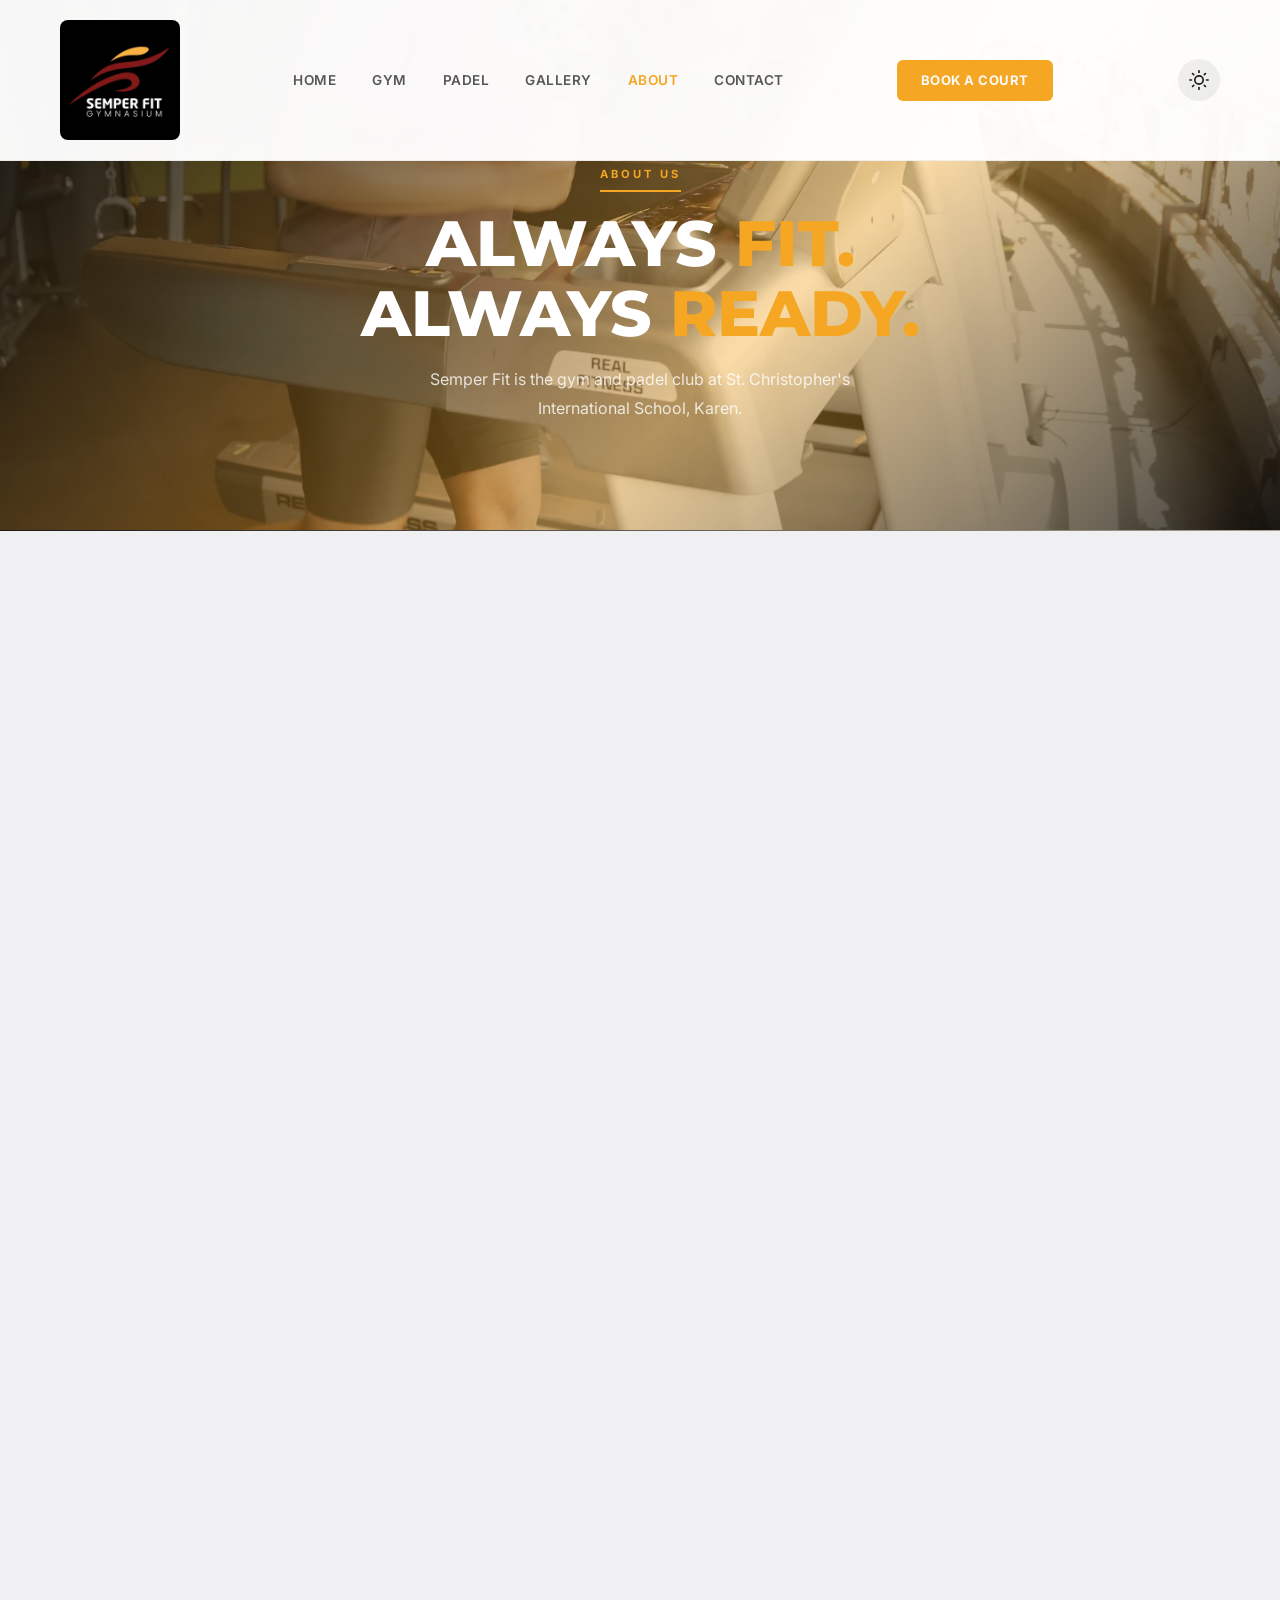
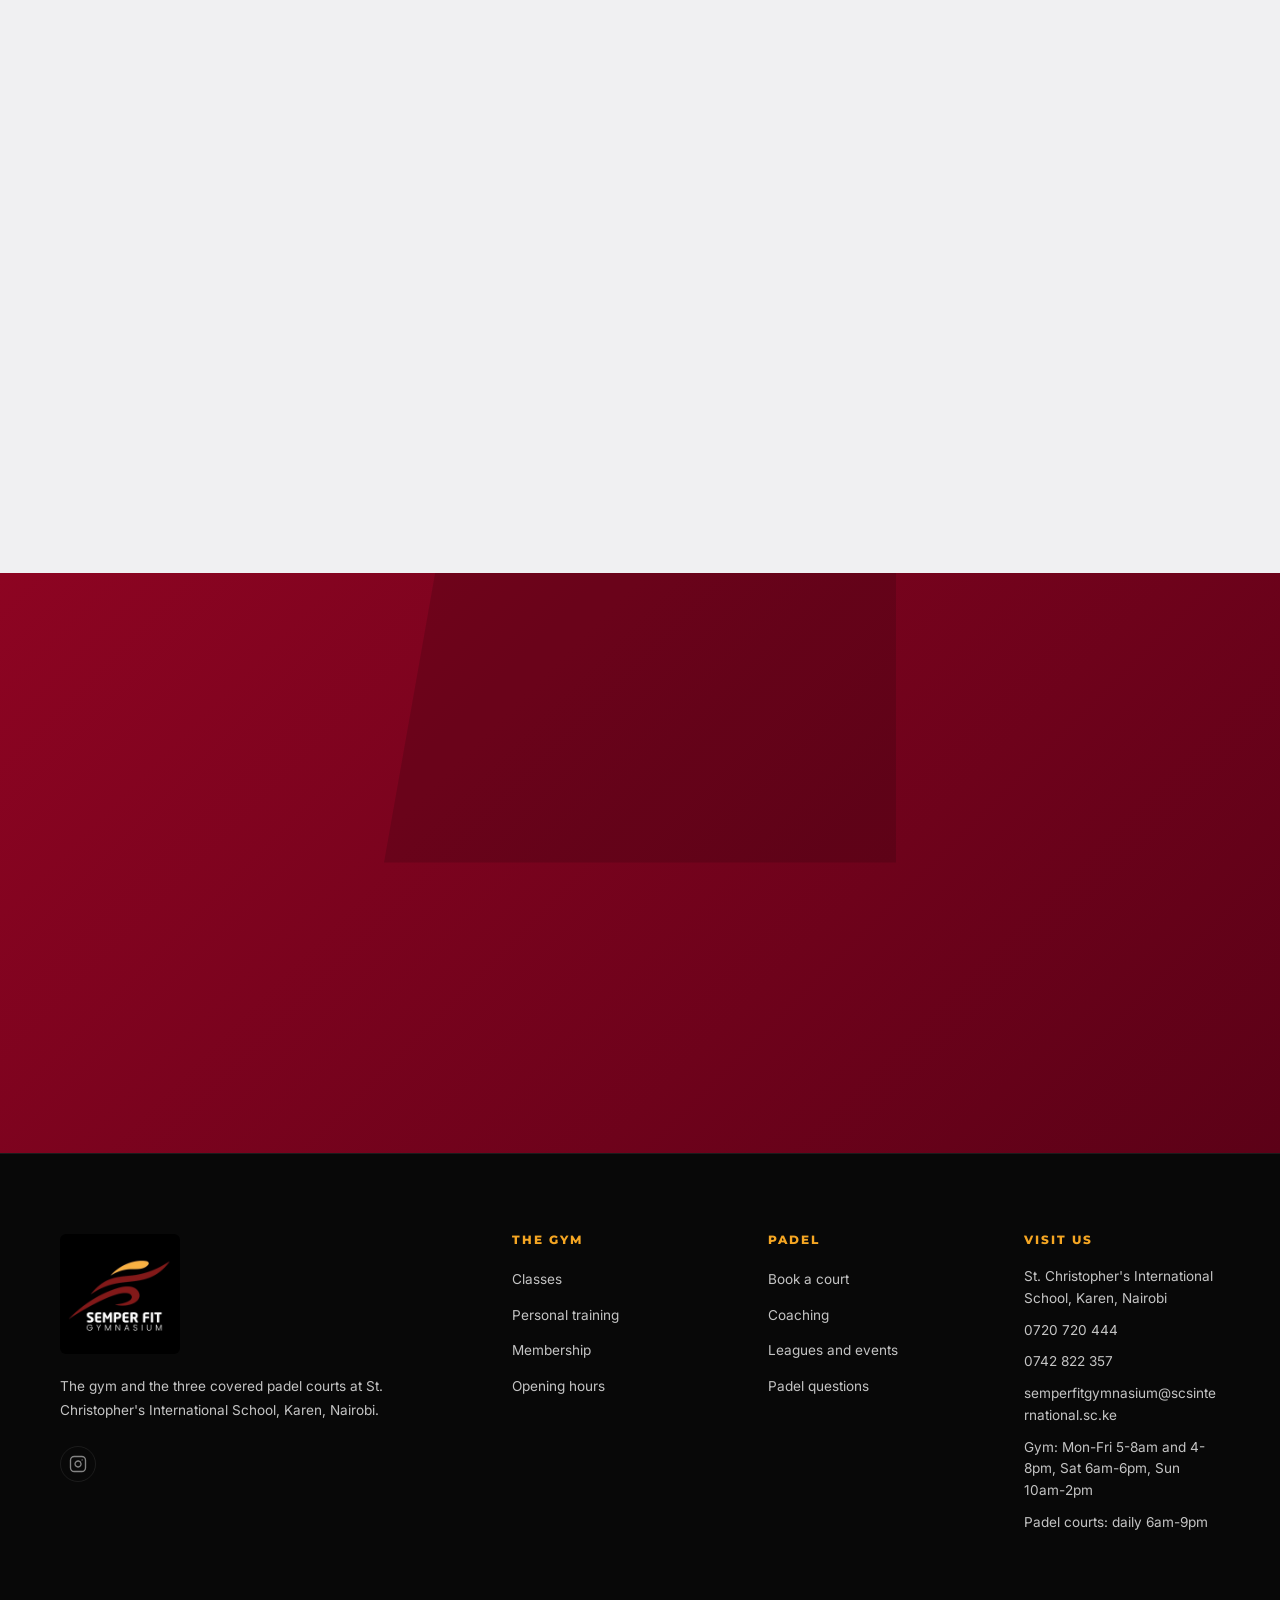
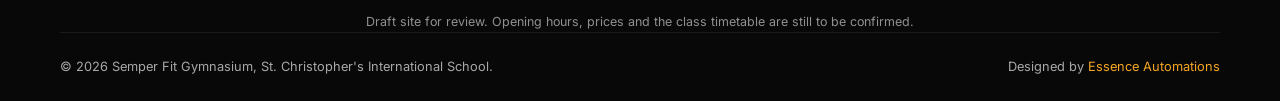
==== commit 80476001: "Padel page redesign: big type, court-drawn layout, rally animation - Hero: condensed Anton headline " ====
--- a/about.html
+++ b/about.html
@@ -87,8 +87,8 @@
 <link rel="icon" type="image/png" sizes="32x32" href="favicon.png">
 <link rel="apple-touch-icon" href="apple-touch-icon.png">
 <script>document.documentElement.className+=' js';var t='light';try{t=localStorage.getItem('sf-theme')||'light'}catch(e){}document.documentElement.setAttribute('data-theme',t);</script>
-<link rel="stylesheet" href="styles.css?v=2">
-<script src="site.js?v=2" defer></script>
+<link rel="stylesheet" href="styles.css?v=4">
+<script src="site.js?v=3" defer></script>
 </head>
 <body>
 
@@ -272,7 +272,7 @@
   <p class="footer-draft">Draft site for review. Opening hours, prices and the class timetable are still to be confirmed.</p>
   <div class="footer-bottom">
     <span>&copy; 2026 Semper Fit Gymnasium, St. Christopher's International School.</span>
-    <span>Powered by <a href="https://essenceautomations.com/websites" target="_blank" rel="noopener">Essence Automations</a></span>
+    <span>Designed by <a href="https://essenceautomations.com/websites" target="_blank" rel="noopener">Essence Automations</a></span>
   </div>
 </footer>
 
--- a/styles.css
+++ b/styles.css
@@ -1936,3 +1936,148 @@
 [data-theme="light"] .membership-featured .membership-cta, [data-theme="light"] .padel-price-featured .padel-price-cta { color: #111; background: var(--amber); border: none; }
 .footer .footer-contact li, .footer .footer-desc, .footer .footer-col ul a { color: #c4c4c4; }
 .footer .footer-draft, .footer .footer-bottom { color: #a8a8a8; }
+
+/* While the booking app has a pop-up open, the site's floating buttons step aside */
+body.sf-modal-open .whatsapp-widget, body.sf-modal-open button[aria-label="Back to top"] { display: none !important; }
+
+/* =====================================================================
+   PADEL PAGE (pd-*), October 2026 redesign.
+   Display face: Anton (condensed) for the big lines only; Montserrat/Inter elsewhere.
+   ===================================================================== */
+.pd-display, .pd-h2, .pd-tile-len b, .pd-tile-price { font-family: 'Anton', 'Montserrat', sans-serif; font-weight: 400; letter-spacing: .5px; }
+.pd-kicker { font: 700 .74rem/1.3 'Inter', sans-serif; letter-spacing: 2.2px; text-transform: uppercase; color: var(--crimson); margin-bottom: 14px; }
+.pd-wrap { max-width: 1160px; margin: 0 auto; }
+.pd-h2 { font-size: clamp(2.3rem, 6vw, 4.4rem); line-height: .98; text-transform: uppercase; margin-bottom: 20px; }
+.pd-h2 span { color: var(--crimson); }
+.pd-body { color: var(--gray); font-size: 1rem; line-height: 1.75; max-width: 560px; }
+.pd-accent { color: var(--crimson); }
+.pd-ghost { display: inline-flex; align-items: center; padding: 14px 28px; border-radius: 8px; border: 2px solid currentColor; font-weight: 700; font-size: .88rem; text-transform: uppercase; letter-spacing: .5px; color: var(--white); transition: background .25s, color .25s; }
+.pd-ghost:hover { background: var(--white); color: var(--black); }
+.pd-ghost-light { color: #fff; }
+.pd-ghost-light:hover { background: #fff; color: #111; }
+.pd-ctas { display: flex; flex-wrap: wrap; gap: 12px; }
+
+/* Bidirectional reveal: hidden only once JS is running and only until in view */
+html.js .sf-rv:not(.in) { opacity: 0; transform: translateY(26px); }
+.sf-rv { transition: opacity .7s ease, transform .7s cubic-bezier(.2,.7,.2,1); }
+html.js .sf-rv.from-top:not(.in) { transform: translateY(-26px); }
+
+/* Hero */
+.pd-hero { padding: 132px 60px 70px; background:
+  radial-gradient(1200px 500px at 85% -10%, rgba(245,166,35,.16), transparent 60%), var(--black); overflow: hidden; }
+.pd-hero-inner { max-width: 1160px; margin: 0 auto; display: grid; grid-template-columns: 1.1fr .9fr; gap: 56px; align-items: center; }
+.pd-hero-copy { min-width: 0; }
+.pd-display { font-size: clamp(4rem, 11.5vw, 10.5rem); line-height: .86; text-transform: uppercase; margin-bottom: 26px; }
+.pd-display span { display: block; }
+.pd-facts { display: flex; flex-wrap: wrap; gap: 8px 22px; margin-bottom: 22px; }
+.pd-facts li { font-size: .92rem; color: var(--gray); padding-left: 14px; position: relative; }
+.pd-facts li::before { content: ""; position: absolute; left: 0; top: .55em; width: 7px; height: 7px; border-radius: 50%; background: var(--amber); }
+.pd-facts b { color: var(--white); font-weight: 800; }
+.pd-lead { color: var(--gray); line-height: 1.75; max-width: 520px; margin-bottom: 28px; }
+.pd-hero-photo { position: relative; margin: 0; min-width: 0; }
+.pd-hero-photo img { width: 100%; aspect-ratio: 4/5; object-fit: cover; border-radius: 18px; box-shadow: 0 30px 70px rgba(0,0,0,.18); }
+.pd-chip { position: absolute; left: -24px; bottom: 28px; display: flex; gap: 12px; align-items: center; background: var(--card); border: 1px solid var(--border);
+  border-radius: 14px; padding: 12px 16px; box-shadow: 0 16px 34px rgba(0,0,0,.14); max-width: 280px; }
+.pd-chip svg { width: 52px; flex: none; fill: #3f74c0; stroke: #fff; stroke-width: 1.4; }
+.pd-chip span { font-size: .78rem; color: var(--gray); line-height: 1.4; }
+.pd-chip b { display: block; color: var(--white); font-size: .86rem; }
+
+/* Ticker */
+.pd-band { background: var(--crimson); }
+
+/* How a game works */
+.pd-how { padding: 100px 60px; }
+.pd-how-inner { max-width: 1160px; margin: 0 auto; display: grid; grid-template-columns: .9fr 1.1fr; gap: 56px; align-items: center; }
+.pd-how-copy { min-width: 0; }
+.pd-steps { list-style: none; display: grid; gap: 12px; margin-top: 26px; }
+.pd-steps li { display: flex; gap: 14px; align-items: flex-start; font-size: .95rem; color: var(--gray); line-height: 1.55; }
+.pd-steps li b { flex: none; width: 30px; height: 30px; border-radius: 50%; background: var(--crimson); color: #fff; display: grid; place-items: center; font-size: .82rem; }
+.pd-steps strong { color: var(--white); }
+.pd-court { margin: 0; min-width: 0; }
+.pd-court svg { width: 100%; height: auto; display: block; filter: drop-shadow(0 24px 40px rgba(31,64,120,.22)); }
+.pd-court figcaption { font-size: .78rem; color: var(--gray); margin-top: 10px; text-align: center; }
+.pd-glass line { stroke: #bfe3ff; stroke-width: 6; stroke-linecap: round; }
+.pd-mesh line { stroke: #9aa7b8; stroke-width: 3; stroke-dasharray: 3 4; }
+.pd-lines line { stroke: rgba(255,255,255,.9); stroke-width: 2; }
+.pd-net { stroke: #fff; stroke-width: 4; stroke-dasharray: 2 2; }
+.pd-pl circle { stroke: #fff; stroke-width: 2.5; }
+.pd-pl.a circle { fill: var(--crimson); }
+.pd-pl.b circle { fill: #1d2a3a; }
+.pd-mark { fill: none; stroke: rgba(255,255,255,.55); stroke-width: 1.5; stroke-dasharray: 2 2; }
+.pd-ball { fill: #e8f34a; stroke: #9aa300; stroke-width: 1; }
+
+/* Court hire */
+.pd-hire { padding: 100px 60px; background: var(--dark); }
+.pd-tiles { display: grid; grid-template-columns: 1fr 1fr; gap: 24px; margin: 30px 0 26px; }
+.pd-tile { position: relative; overflow: hidden; border-radius: 18px; padding: 34px 30px 30px; background: #2f5fa6; color: #fff; min-width: 0; isolation: isolate; }
+.pd-tile-hot { background: var(--crimson); }
+.pd-tile-court { position: absolute; inset: 0; z-index: -1; opacity: .28;
+  background:
+    linear-gradient(#fff,#fff) 50% 0 / 2px 100% no-repeat,
+    linear-gradient(#fff,#fff) 0 50% / 100% 2px no-repeat,
+    linear-gradient(#fff,#fff) 22% 0 / 2px 100% no-repeat,
+    linear-gradient(#fff,#fff) 78% 0 / 2px 100% no-repeat; }
+.pd-tag { position: absolute; top: 20px; right: 20px; background: var(--amber); color: #111; font-size: .7rem; font-weight: 800; text-transform: uppercase; letter-spacing: 1px; padding: 6px 10px; border-radius: 999px; }
+.pd-tile-len { font-size: 1rem; text-transform: uppercase; letter-spacing: 2px; font-weight: 700; }
+.pd-tile-len b { font-size: clamp(4.5rem, 10vw, 7rem); line-height: .9; display: block; letter-spacing: 1px; }
+.pd-tile-price { font-size: 2.2rem; margin: 10px 0 8px; }
+.pd-tile-note { opacity: .88; font-size: .93rem; line-height: 1.6; max-width: 340px; margin-bottom: 22px; }
+.pd-tile-btn.padel-price-cta { background: #fff !important; color: #111 !important; border: 0 !important; }
+.pd-tile-btn.padel-price-cta:hover { background: var(--amber) !important; }
+.pd-info { display: grid; grid-template-columns: repeat(4, 1fr); gap: 14px; }
+.pd-info li { background: var(--card); border: 1px solid var(--border); border-radius: 12px; padding: 14px 16px; min-width: 0; }
+.pd-info span { display: block; font-size: .72rem; text-transform: uppercase; letter-spacing: 1.4px; color: var(--gray); margin-bottom: 4px; }
+.pd-info b { font-size: .92rem; overflow-wrap: anywhere; }
+.pd-info a { color: var(--crimson); }
+
+/* Lessons + leagues */
+.pd-more { padding: 100px 60px; }
+.pd-more-grid { display: grid; grid-template-columns: 1fr 1fr; gap: 26px; }
+.pd-card { background: var(--card); border: 1px solid var(--border); border-radius: 18px; overflow: hidden; min-width: 0; display: flex; flex-direction: column; }
+.pd-card-img { aspect-ratio: 16/10; overflow: hidden; }
+.pd-card-img img { width: 100%; height: 100%; object-fit: cover; transition: transform .9s ease; }
+.pd-card:hover .pd-card-img img { transform: scale(1.05); }
+.pd-card-body { padding: 26px 26px 30px; }
+.pd-card-body h3 { font-size: 1.5rem; text-transform: uppercase; margin-bottom: 10px; }
+.pd-card-body p:not(.pd-kicker) { color: var(--gray); line-height: 1.7; margin-bottom: 16px; }
+.pd-link { color: var(--crimson); font-weight: 700; }
+
+/* Booking */
+.pd-book { padding: 90px 60px; background: var(--dark); }
+.pd-book .padel-calendar-wrap { margin-top: 26px; }
+
+/* FAQ in two columns on wide screens */
+@media (min-width: 900px) { .pd-faq-grid { grid-template-columns: 1fr 1fr; max-width: 1100px; } }
+
+/* Closing CTA */
+.pd-cta { padding: 110px 60px; background: linear-gradient(135deg, #1b0d12, #5c0217 60%, var(--crimson)); color: #fff; }
+.pd-cta-inner { display: flex; flex-wrap: wrap; align-items: flex-end; justify-content: space-between; gap: 30px; }
+.pd-cta-h { margin: 0; color: #fff; font-size: clamp(3.4rem, 9vw, 8rem); }
+.pd-cta-h .pd-accent { color: var(--amber); }
+
+@media (max-width: 900px) {
+  .pd-hero-inner, .pd-how-inner { grid-template-columns: 1fr; gap: 40px; }
+  .pd-hero-photo img { aspect-ratio: 4/3; }
+  .pd-chip { left: 12px; bottom: 12px; }
+  .pd-info { grid-template-columns: 1fr 1fr; }
+}
+@media (max-width: 768px) {
+  .pd-hero { padding: 108px 16px 56px; }
+  .pd-how, .pd-hire, .pd-more, .pd-book, .pd-cta { padding: 64px 16px; }
+  .pd-tiles, .pd-more-grid { grid-template-columns: 1fr; }
+  .pd-tile { padding: 28px 22px 24px; }
+}
+@media (max-width: 380px) { .pd-info { grid-template-columns: 1fr; } }
+@media (prefers-reduced-motion: reduce) {
+  .sf-rv { transition: none; }
+  html.js .sf-rv:not(.in) { opacity: 1; transform: none; }
+}
+
+/* Instagram icon is line art: stroke it, never fill it (a filled one renders as a blob) */
+.footer-social svg { width: 18px; height: 18px; fill: none !important; stroke: currentColor; stroke-width: 1.8; stroke-linecap: round; stroke-linejoin: round; }
+.footer-social a { color: #c4c4c4; border-color: rgba(255,255,255,.18); }
+
+/* Resting ball shows until the rally starts; the moving one only while it runs */
+.pd-ball-live { display: none; }
+#pdCourt.pd-live .pd-ball-live { display: inline; }
+#pdCourt.pd-live .pd-ball-rest { display: none; }
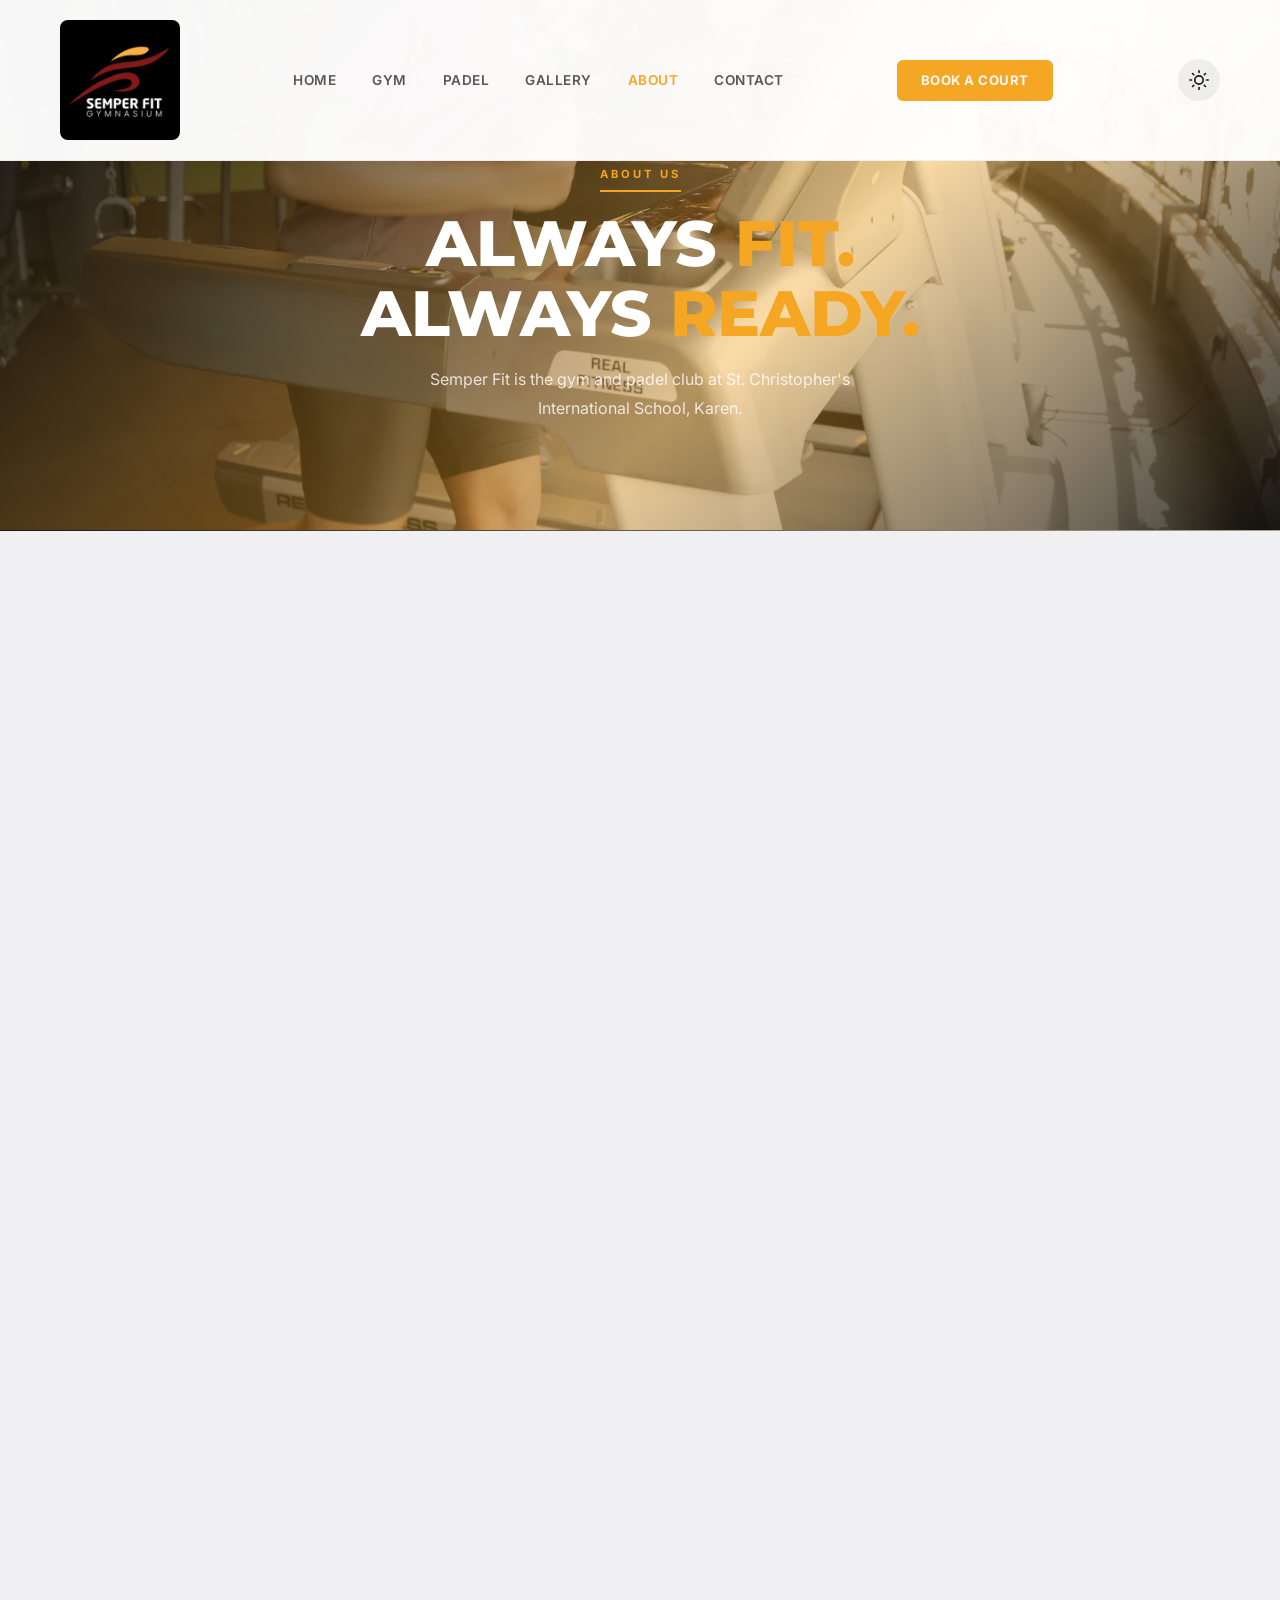
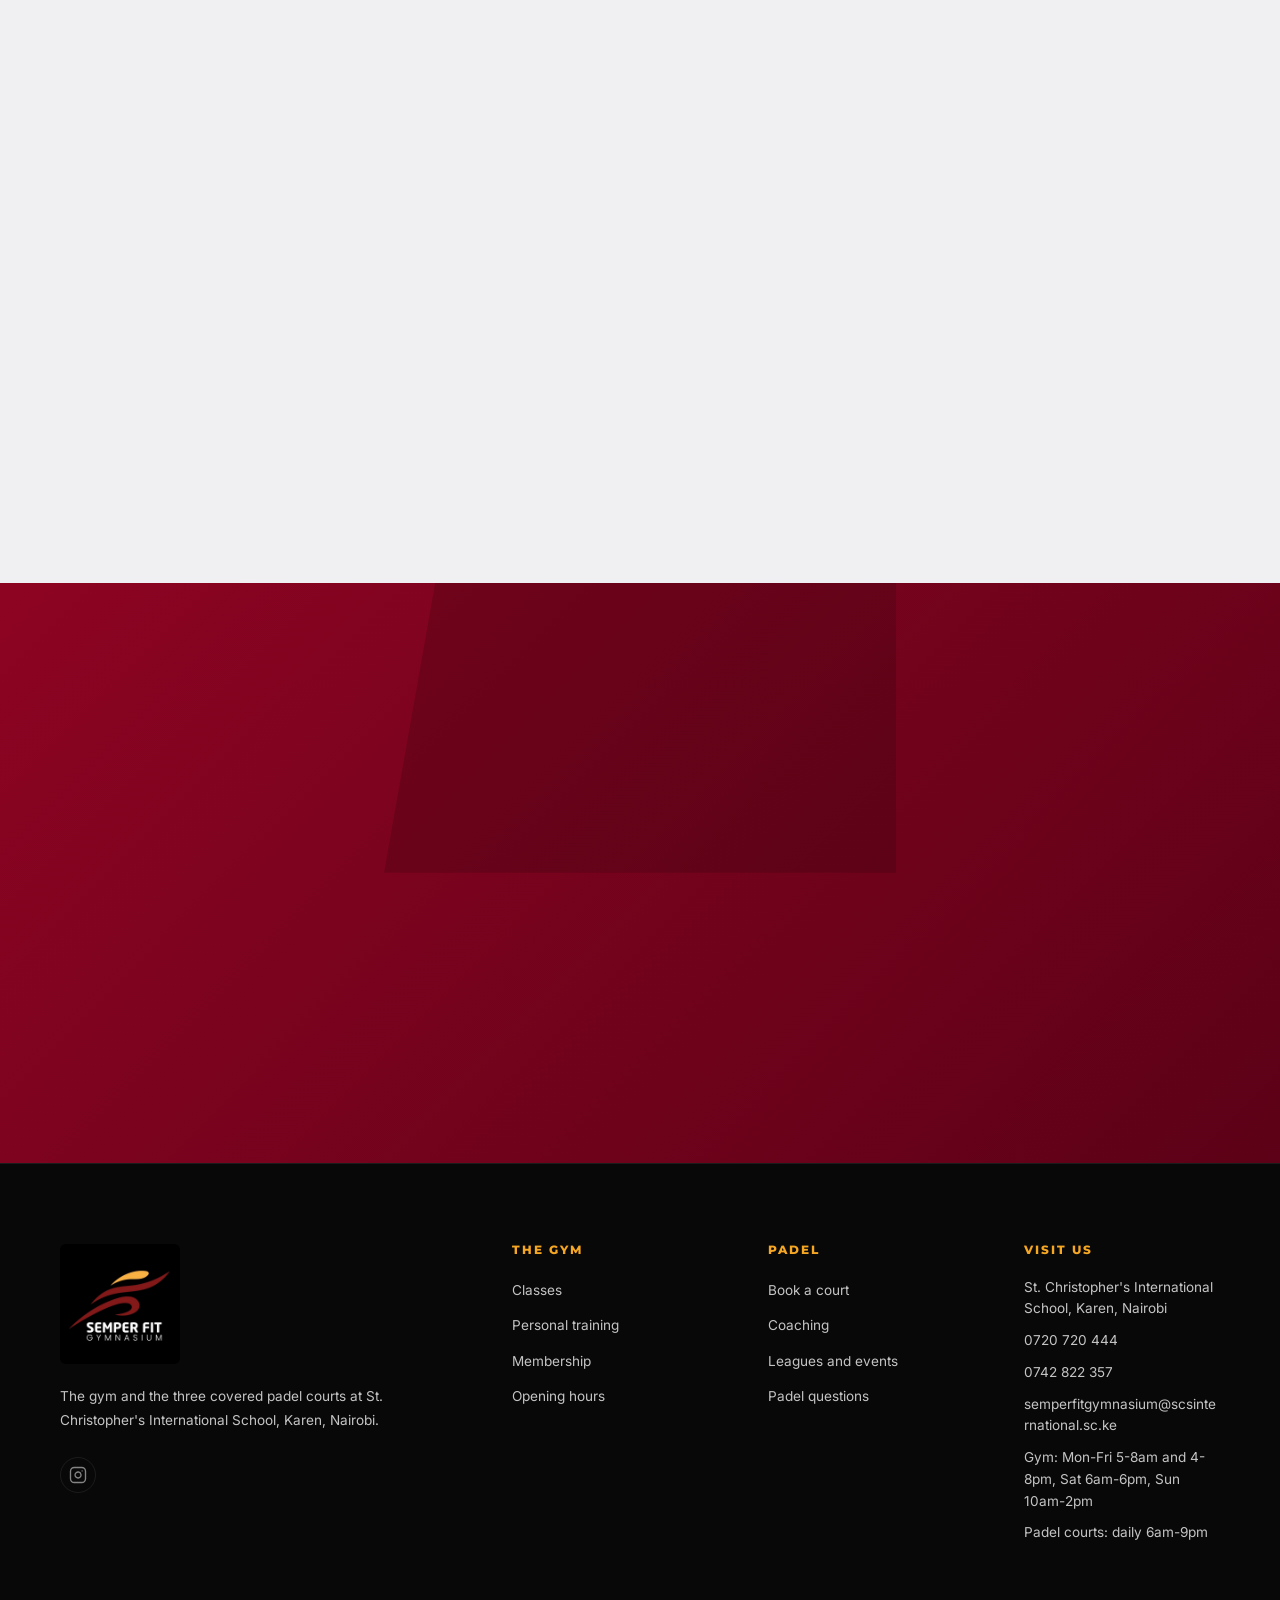
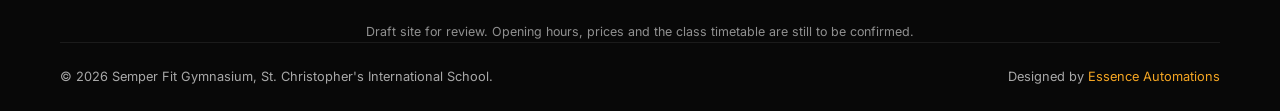
==== commit ae6a1a30: "Home redesign + one heading voice site-wide - Hero: "Train hard. Play padel." in Anton with a gym/pa" ====
--- a/about.html
+++ b/about.html
@@ -82,12 +82,12 @@
 }
 </script>
 <link rel="preconnect" href="https://fonts.googleapis.com">
-<link href="https://fonts.googleapis.com/css2?family=Montserrat:wght@400;600;700;800;900&family=Inter:wght@300;400;500;600&display=swap" rel="stylesheet">
+<link href="https://fonts.googleapis.com/css2?family=Anton&family=Montserrat:wght@400;600;700;800;900&family=Inter:wght@300;400;500;600&display=swap" rel="stylesheet">
 <link rel="icon" type="image/x-icon" href="favicon.ico">
 <link rel="icon" type="image/png" sizes="32x32" href="favicon.png">
 <link rel="apple-touch-icon" href="apple-touch-icon.png">
 <script>document.documentElement.className+=' js';var t='light';try{t=localStorage.getItem('sf-theme')||'light'}catch(e){}document.documentElement.setAttribute('data-theme',t);</script>
-<link rel="stylesheet" href="styles.css?v=4">
+<link rel="stylesheet" href="styles.css?v=6">
 <script src="site.js?v=3" defer></script>
 </head>
 <body>
--- a/styles.css
+++ b/styles.css
@@ -2081,3 +2081,94 @@
 .pd-ball-live { display: none; }
 #pdCourt.pd-live .pd-ball-live { display: inline; }
 #pdCourt.pd-live .pd-ball-rest { display: none; }
+
+/* =====================================================================
+   HOME PAGE (hm-*), October 2026. Shares the pd-* display system.
+   ===================================================================== */
+.hm-collage { position: relative; min-height: 520px; min-width: 0; }
+.hm-collage figure { position: absolute; margin: 0; border-radius: 18px; overflow: hidden; box-shadow: 0 28px 60px rgba(0,0,0,.18); }
+.hm-collage img { width: 100%; height: 100%; object-fit: cover; }
+.hm-c1 { top: 0; right: 0; width: 82%; aspect-ratio: 3/2; }
+.hm-c2 { left: 0; bottom: 0; width: 52%; aspect-ratio: 1/1; border: 6px solid var(--black); }
+.hm-badge { position: absolute; right: 6%; bottom: 8%; background: var(--crimson); color: #fff; border-radius: 14px; padding: 12px 16px;
+  font-size: .78rem; line-height: 1.35; max-width: 210px; box-shadow: 0 14px 30px rgba(141,4,34,.35); }
+.hm-badge b { display: block; font: 400 1.35rem/1 'Anton', sans-serif; letter-spacing: .5px; text-transform: uppercase; margin-bottom: 4px; }
+
+.hm-halves { padding: 100px 60px; background: var(--dark); }
+.hm-halves-grid { display: grid; grid-template-columns: 1fr 1fr; gap: 24px; margin-top: 30px; }
+.hm-half { position: relative; display: block; border-radius: 20px; overflow: hidden; aspect-ratio: 4/5; min-width: 0; isolation: isolate; color: #fff; }
+.hm-half img { position: absolute; inset: 0; width: 100%; height: 100%; object-fit: cover; z-index: -2; transition: transform 1s ease; }
+.hm-half::after { content: ""; position: absolute; inset: 0; z-index: -1; background: linear-gradient(180deg, rgba(0,0,0,0) 35%, rgba(0,0,0,.78)); }
+.hm-half:hover img { transform: scale(1.06); }
+.hm-half-body { position: absolute; left: 0; right: 0; bottom: 0; padding: 28px; }
+.hm-half-body .pd-display { font-size: clamp(3rem, 6vw, 5rem); margin-bottom: 10px; color: #fff; }
+.hm-half-body p { opacity: .9; line-height: 1.6; max-width: 420px; margin-bottom: 14px; }
+.hm-arrow { display: inline-block; font-weight: 800; color: var(--amber); transition: transform .3s; }
+.hm-half:hover .hm-arrow { transform: translateX(6px); }
+
+.hm-statement { padding: 110px 60px 40px; }
+.hm-big { font: 400 clamp(2.6rem, 7.5vw, 6.4rem)/.95 'Anton', sans-serif; text-transform: uppercase; letter-spacing: .5px; max-width: 1000px; margin-bottom: 24px; }
+.hm-big span { color: var(--crimson); }
+
+.hm-list { padding: 60px 60px 100px; }
+.hm-rows { list-style: none; margin-top: 26px; border-top: 1px solid var(--border); counter-reset: none; }
+.hm-rows li { border-bottom: 1px solid var(--border); }
+.hm-rows a { position: relative; display: grid; grid-template-columns: 70px 1fr 1fr; align-items: center; gap: 18px; padding: 22px 6px; transition: padding .35s ease, background .35s ease; }
+.hm-n { font: 400 1.1rem 'Anton', sans-serif; color: var(--crimson); letter-spacing: 1px; }
+.hm-t { font: 400 clamp(1.8rem, 4vw, 3.2rem)/1 'Anton', sans-serif; text-transform: uppercase; letter-spacing: .5px; }
+.hm-d { color: var(--gray); font-size: .95rem; }
+.hm-rows img { position: absolute; right: 8%; top: 50%; width: 200px; aspect-ratio: 4/3; object-fit: cover; border-radius: 12px; pointer-events: none;
+  opacity: 0; transform: translateY(-50%) rotate(-4deg) scale(.85); transition: opacity .35s ease, transform .45s cubic-bezier(.2,.7,.2,1); box-shadow: 0 18px 40px rgba(0,0,0,.2); }
+@media (hover: hover) {
+  .hm-rows a:hover { padding-left: 22px; background: var(--dark); }
+  .hm-rows a:hover img { opacity: 1; transform: translateY(-50%) rotate(-4deg) scale(1); }
+  .hm-rows a:hover .hm-t { color: var(--crimson); }
+}
+
+.hm-gallery { padding: 100px 0; background: var(--dark); overflow: hidden; }
+.hm-gallery .pd-wrap { padding: 0 60px; }
+.hm-rail { overflow: hidden; margin-top: 18px; }
+.hm-track { display: flex; gap: 16px; width: max-content; animation: sfDrift 60s linear infinite; }
+.hm-rail.rev .hm-track { animation-direction: reverse; animation-duration: 70s; }
+.hm-track img { height: 260px; width: auto; aspect-ratio: 4/3; object-fit: cover; border-radius: 14px; }
+.hm-rail:hover .hm-track { animation-play-state: paused; }
+.hm-gallery-cta { margin-top: 34px; text-align: center; }
+
+@media (max-width: 900px) {
+  .hm-collage { min-height: 0; height: 92vw; max-height: 520px; }
+}
+@media (max-width: 768px) {
+  .hm-halves, .hm-statement, .hm-list { padding-left: 16px; padding-right: 16px; }
+  .hm-halves { padding-top: 64px; padding-bottom: 64px; }
+  .hm-statement { padding-top: 70px; }
+  .hm-list { padding-bottom: 64px; }
+  .hm-gallery { padding: 64px 0; }
+  .hm-gallery .pd-wrap { padding: 0 16px; }
+  .hm-halves-grid { grid-template-columns: 1fr; }
+  .hm-half { aspect-ratio: 4/4.4; }
+  /* Phone: the photo is part of the row, always visible (there is no hover) */
+  .hm-rows a { grid-template-columns: 1fr 96px; grid-template-areas: "n img" "t img" "d img"; gap: 2px 14px; padding: 16px 0; }
+  .hm-n { grid-area: n; } .hm-t { grid-area: t; } .hm-d { grid-area: d; font-size: .85rem; }
+  .hm-rows img { grid-area: img; position: static; width: 96px; opacity: 1; transform: none; box-shadow: none; }
+  .hm-track img { height: 180px; }
+}
+@media (prefers-reduced-motion: reduce) { .hm-track { animation: none; } }
+
+/* Home hero: two short lines, sized so the buttons stay above the fold */
+.hm-hero .pd-display { font-size: clamp(3.4rem, 7.4vw, 7.2rem); }
+.hm-hero { padding-top: 140px; }
+.hm-hero .hm-collage { min-height: 470px; }
+@media (max-width: 900px) { .hm-hero .hm-collage { min-height: 0; } }
+@media (max-height: 820px) and (min-width: 901px) { .hm-hero .pd-display { font-size: clamp(3.2rem, 6.4vw, 6rem); } }
+
+/* One heading voice across the site: every section heading in the condensed face */
+.section-title, .section-header h2, .sf-split-text h2, .cta-section h2 {
+  font-family: 'Anton', 'Montserrat', sans-serif !important; font-weight: 400 !important;
+  text-transform: uppercase; letter-spacing: .5px; line-height: .98; }
+.section-title, .section-header h2 { font-size: clamp(2.2rem, 5.4vw, 3.8rem) !important; }
+.section-title span, .section-header h2 span, .sf-split-text h2 span { color: var(--crimson) !important; }
+
+/* Desktop menu bar is ~160px tall: heroes start below it */
+@media (min-width: 769px) { .pd-hero, .hm-hero { padding-top: 186px; } }
+
+@media (max-height: 820px) and (min-width: 901px) { .pd-hero:not(.hm-hero) .pd-display { font-size: clamp(3.4rem, 7.6vw, 7rem); } }
